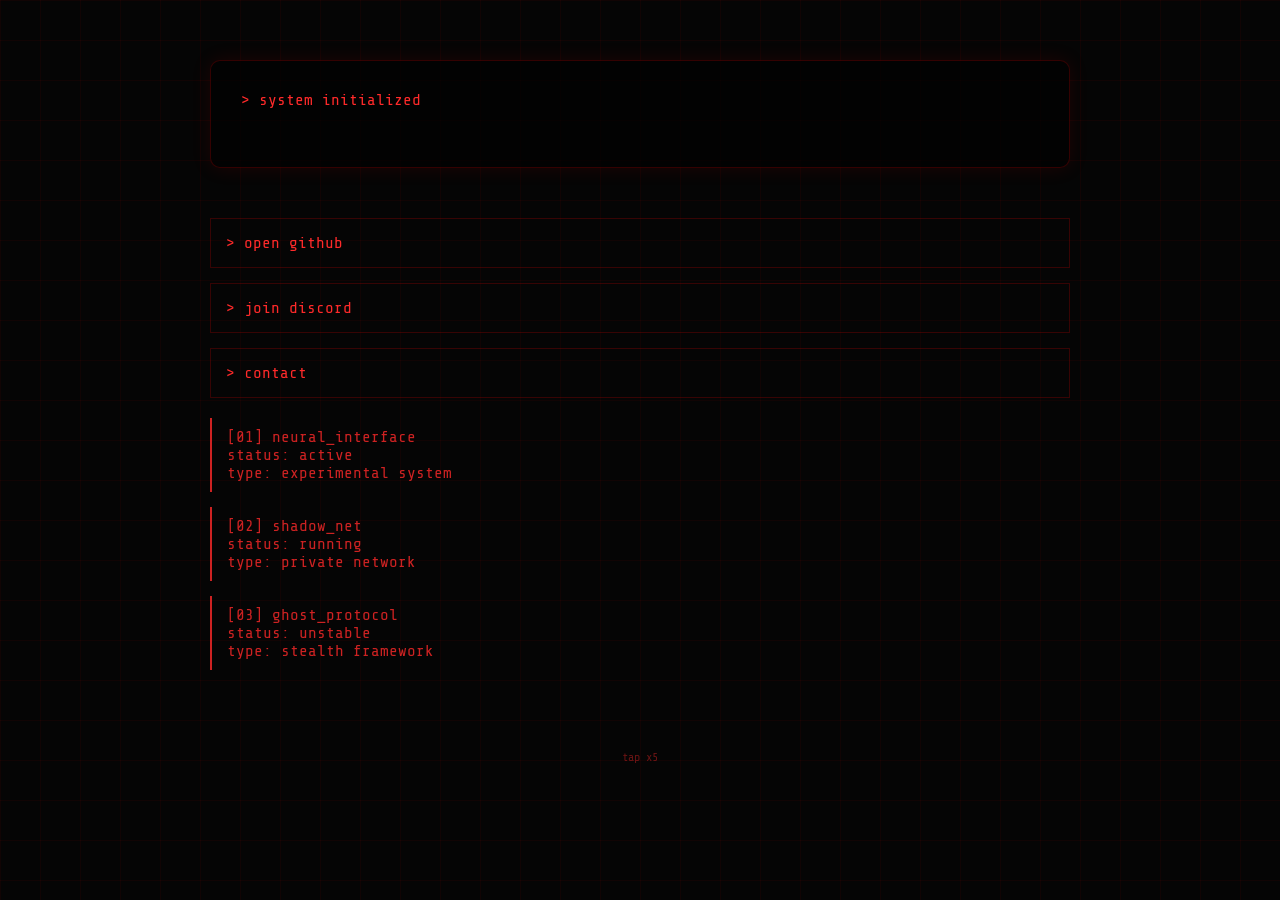
==== index.html @ b38ae144 "Update index.html" ====
<!DOCTYPE html>
<html lang="en">
<head>
  <meta charset="UTF-8">
  <meta name="viewport" content="width=device-width, initial-scale=1.0">
  <title>vampair</title>

  <style>
    @import url('https://fonts.googleapis.com/css2?family=Share+Tech+Mono&display=swap');

    * {
      margin: 0;
      padding: 0;
      box-sizing: border-box;
    }

    body {
      background: #050505;
      color: #ff2a2a;
      font-family: 'Share Tech Mono', monospace;
      overflow-x: hidden;
    }

    .grid {
      position: fixed;
      width: 100%;
      height: 100%;
      background-image: linear-gradient(rgba(255,0,0,0.05) 1px, transparent 1px),
                        linear-gradient(90deg, rgba(255,0,0,0.05) 1px, transparent 1px);
      background-size: 40px 40px;
      z-index: -1;
    }

    .container {
      max-width: 900px;
      margin: auto;
      padding: 60px 20px;
    }

    .terminal {
      border: 1px solid rgba(255,0,0,0.2);
      padding: 30px;
      border-radius: 10px;
      background: rgba(0,0,0,0.6);
      box-shadow: 0 0 20px rgba(255,0,0,0.1);
    }

    .line {
      margin-bottom: 10px;
      white-space: pre;
    }

    .cursor {
      display: inline-block;
      width: 10px;
      background: #ff2a2a;
      animation: blink 1s infinite;
    }

    @keyframes blink {
      50% { opacity: 0; }
    }

    .section {
      margin-top: 50px;
    }

    .cmd {
      display: block;
      padding: 15px;
      border: 1px solid rgba(255,0,0,0.2);
      margin-bottom: 15px;
      cursor: pointer;
      transition: 0.2s;
    }

    .cmd:hover {
      background: rgba(255,0,0,0.1);
      transform: translateX(5px);
    }

    .projects {
      margin-top: 20px;
    }

    .project {
      border-left: 2px solid #ff2a2a;
      padding: 10px 15px;
      margin-bottom: 15px;
      opacity: 0.8;
      transition: 0.2s;
    }

    .project:hover {
      opacity: 1;
      transform: translateX(5px);
    }

    footer {
      margin-top: 80px;
      text-align: center;
      opacity: 0.4;
      font-size: 12px;
      cursor: pointer;
    }
  </style>
</head>
<body>

<div class="grid"></div>

<div class="container">

  <div class="terminal" id="terminal">
    <div class="line" id="typing"></div>
    <span class="cursor"></span>
  </div>

  <div class="section">
    <div class="cmd">> open github</div>
    <div class="cmd">> join discord</div>
    <div class="cmd">> contact</div>
  </div>

  <div class="section projects">
    <div class="project">
      [01] neural_interface<br>
      status: active<br>
      type: experimental system
    </div>

    <div class="project">
      [02] shadow_net<br>
      status: running<br>
      type: private network
    </div>

    <div class="project">
      [03] ghost_protocol<br>
      status: unstable<br>
      type: stealth framework
    </div>
  </div>

  <footer id="adminTrigger">
    tap x5
  </footer>

</div>

<script>
  const text = [
    "> system initialized",
    "> identity: vampair",
    "> status: online",
    "> access: granted"
  ];

  let line = 0;
  let char = 0;
  const speed = 40;

  function type() {
    if (line < text.length) {
      if (char < text[line].length) {
        document.getElementById("typing").innerHTML += text[line].charAt(char);
        char++;
        setTimeout(type, speed);
      } else {
        document.getElementById("typing").innerHTML += "\n";
        line++;
        char = 0;
        setTimeout(type, 300);
      }
    }
  }

  type();

  // admin trigger
  let taps = 0;
  document.getElementById("adminTrigger").addEventListener("click", () => {
    taps++;
    if (taps === 5) {
      alert("Admin panel (existing system)");
      taps = 0;
    }
    setTimeout(() => taps = 0, 2000);
  });
</script>

</body>
</html>
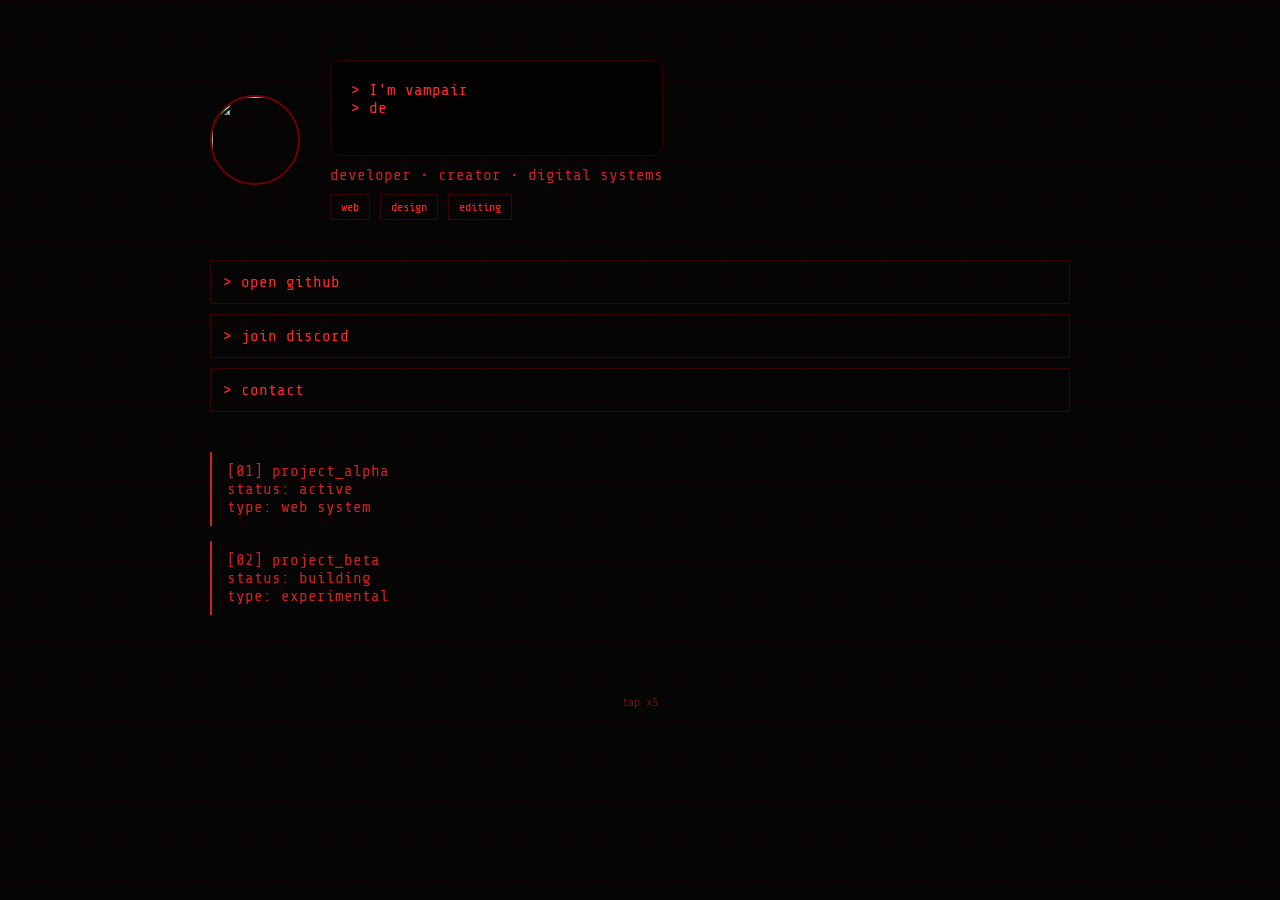
==== commit 6f2f8341: "Update index.html" ====
--- a/index.html
+++ b/index.html
@@ -8,23 +8,17 @@
   <style>
     @import url('https://fonts.googleapis.com/css2?family=Share+Tech+Mono&display=swap');
 
-    * {
-      margin: 0;
-      padding: 0;
-      box-sizing: border-box;
-    }
+    * { margin: 0; padding: 0; box-sizing: border-box; }
 
     body {
       background: #050505;
       color: #ff2a2a;
       font-family: 'Share Tech Mono', monospace;
-      overflow-x: hidden;
     }
 
     .grid {
       position: fixed;
-      width: 100%;
-      height: 100%;
+      width: 100%; height: 100%;
       background-image: linear-gradient(rgba(255,0,0,0.05) 1px, transparent 1px),
                         linear-gradient(90deg, rgba(255,0,0,0.05) 1px, transparent 1px);
       background-size: 40px 40px;
@@ -37,18 +31,30 @@
       padding: 60px 20px;
     }
 
+    .hero {
+      display: flex;
+      align-items: center;
+      gap: 30px;
+      margin-bottom: 40px;
+    }
+
+    .avatar {
+      width: 90px;
+      height: 90px;
+      border-radius: 50%;
+      border: 2px solid rgba(255,0,0,0.4);
+      object-fit: cover;
+    }
+
     .terminal {
       border: 1px solid rgba(255,0,0,0.2);
-      padding: 30px;
+      padding: 20px;
       border-radius: 10px;
       background: rgba(0,0,0,0.6);
-      box-shadow: 0 0 20px rgba(255,0,0,0.1);
-    }
-
-    .line {
-      margin-bottom: 10px;
-      white-space: pre;
-    }
+      flex: 1;
+    }
+
+    .line { white-space: pre; }
 
     .cursor {
       display: inline-block;
@@ -57,19 +63,33 @@
       animation: blink 1s infinite;
     }
 
-    @keyframes blink {
-      50% { opacity: 0; }
-    }
-
-    .section {
-      margin-top: 50px;
-    }
+    @keyframes blink { 50% { opacity: 0; } }
+
+    .bio {
+      margin-top: 10px;
+      opacity: 0.8;
+    }
+
+    .tags {
+      margin-top: 10px;
+      display: flex;
+      gap: 10px;
+      flex-wrap: wrap;
+    }
+
+    .tag {
+      border: 1px solid rgba(255,0,0,0.2);
+      padding: 5px 10px;
+      font-size: 12px;
+    }
+
+    .section { margin-top: 40px; }
 
     .cmd {
       display: block;
-      padding: 15px;
+      padding: 12px;
       border: 1px solid rgba(255,0,0,0.2);
-      margin-bottom: 15px;
+      margin-bottom: 10px;
       cursor: pointer;
       transition: 0.2s;
     }
@@ -77,10 +97,6 @@
     .cmd:hover {
       background: rgba(255,0,0,0.1);
       transform: translateX(5px);
-    }
-
-    .projects {
-      margin-top: 20px;
     }
 
     .project {
@@ -88,7 +104,6 @@
       padding: 10px 15px;
       margin-bottom: 15px;
       opacity: 0.8;
-      transition: 0.2s;
     }
 
     .project:hover {
@@ -111,61 +126,68 @@
 
 <div class="container">
 
-  <div class="terminal" id="terminal">
-    <div class="line" id="typing"></div>
-    <span class="cursor"></span>
+  <!-- HERO -->
+  <div class="hero">
+    <img src="https://via.placeholder.com/90" class="avatar">
+
+    <div>
+      <div class="terminal">
+        <div class="line" id="typing"></div>
+        <span class="cursor"></span>
+      </div>
+
+      <div class="bio">developer • creator • digital systems</div>
+
+      <div class="tags">
+        <div class="tag">web</div>
+        <div class="tag">design</div>
+        <div class="tag">editing</div>
+      </div>
+    </div>
   </div>
 
+  <!-- LINKS -->
   <div class="section">
     <div class="cmd">> open github</div>
     <div class="cmd">> join discord</div>
     <div class="cmd">> contact</div>
   </div>
 
-  <div class="section projects">
+  <!-- PROJECTS -->
+  <div class="section">
     <div class="project">
-      [01] neural_interface<br>
+      [01] project_alpha<br>
       status: active<br>
-      type: experimental system
+      type: web system
     </div>
 
     <div class="project">
-      [02] shadow_net<br>
-      status: running<br>
-      type: private network
-    </div>
-
-    <div class="project">
-      [03] ghost_protocol<br>
-      status: unstable<br>
-      type: stealth framework
+      [02] project_beta<br>
+      status: building<br>
+      type: experimental
     </div>
   </div>
 
-  <footer id="adminTrigger">
-    tap x5
-  </footer>
+  <footer id="adminTrigger">tap x5</footer>
 
 </div>
 
 <script>
   const text = [
-    "> system initialized",
-    "> identity: vampair",
-    "> status: online",
-    "> access: granted"
+    "> I\'m vampair",
+    "> developer",
+    "> building things in the dark"
   ];
 
   let line = 0;
   let char = 0;
-  const speed = 40;
 
   function type() {
     if (line < text.length) {
       if (char < text[line].length) {
         document.getElementById("typing").innerHTML += text[line].charAt(char);
         char++;
-        setTimeout(type, speed);
+        setTimeout(type, 40);
       } else {
         document.getElementById("typing").innerHTML += "\n";
         line++;
@@ -177,12 +199,11 @@
 
   type();
 
-  // admin trigger
   let taps = 0;
   document.getElementById("adminTrigger").addEventListener("click", () => {
     taps++;
     if (taps === 5) {
-      alert("Admin panel (existing system)");
+      alert("Admin panel");
       taps = 0;
     }
     setTimeout(() => taps = 0, 2000);
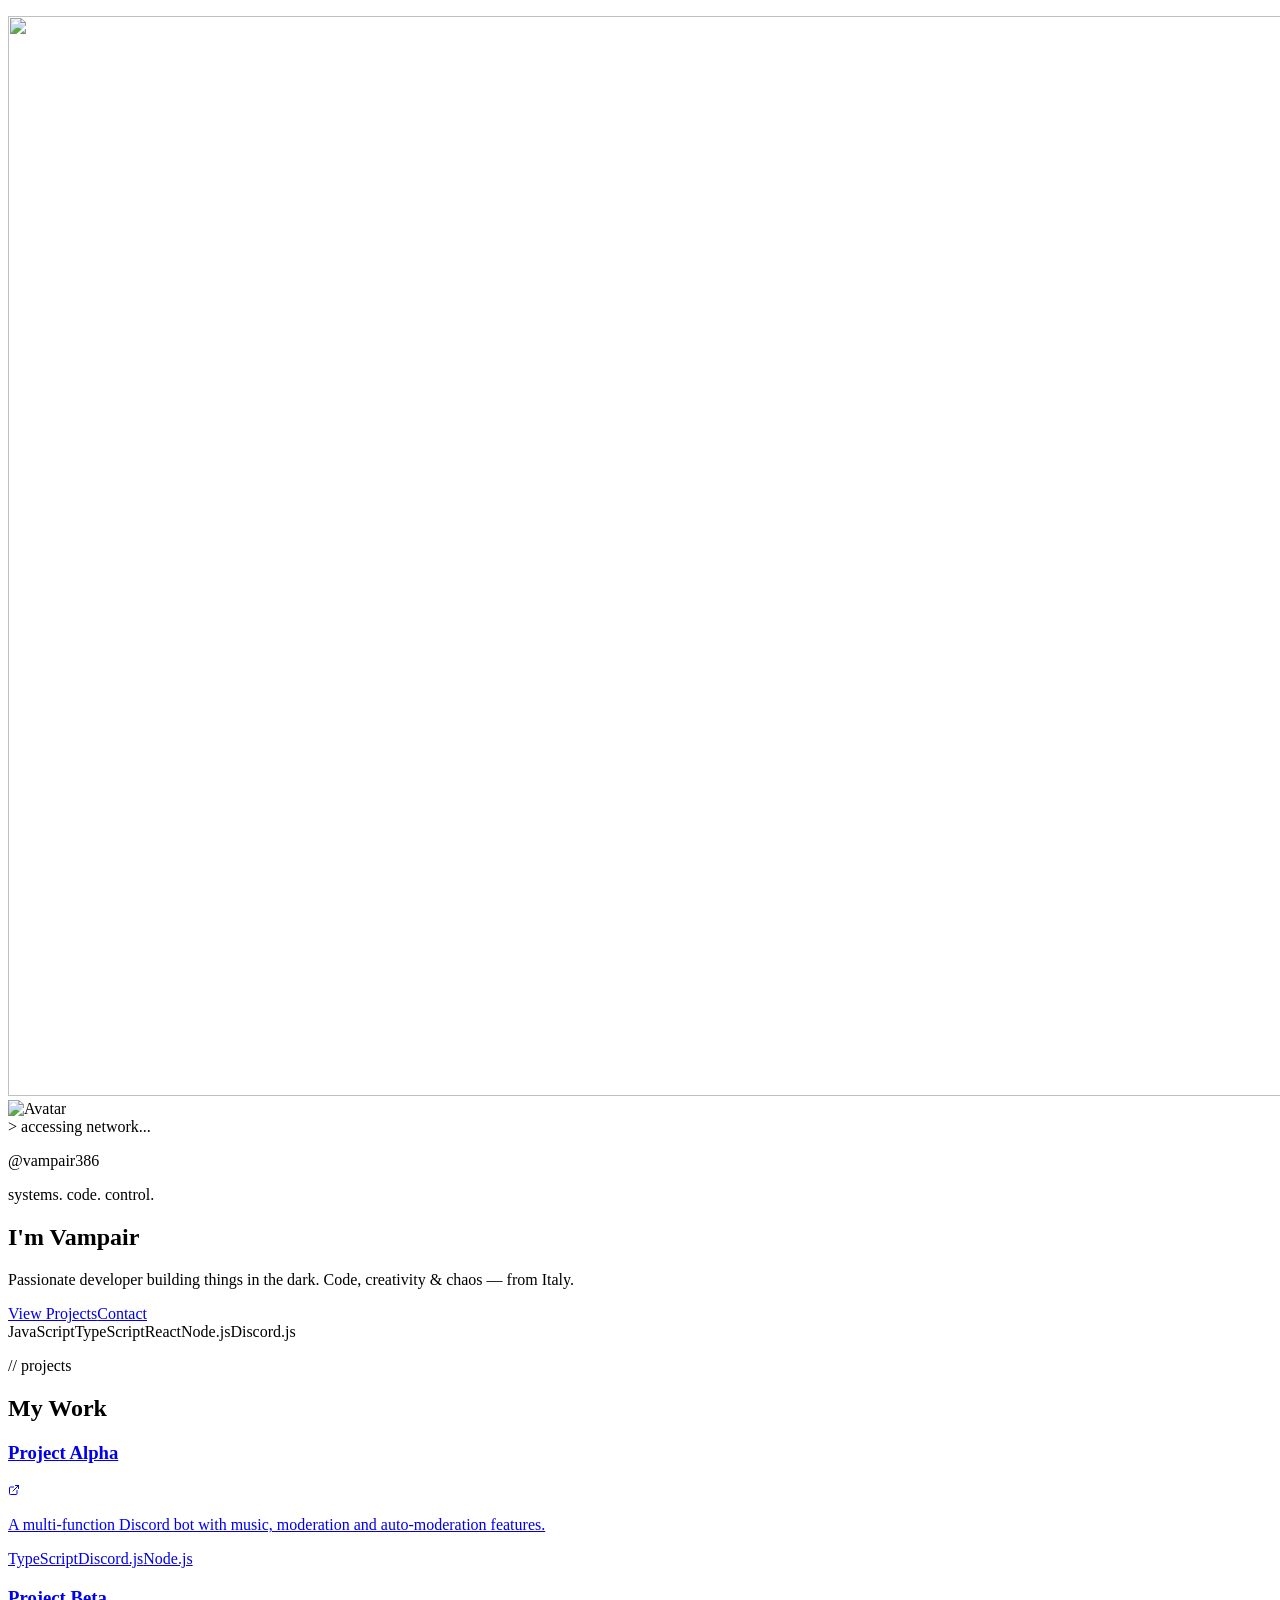
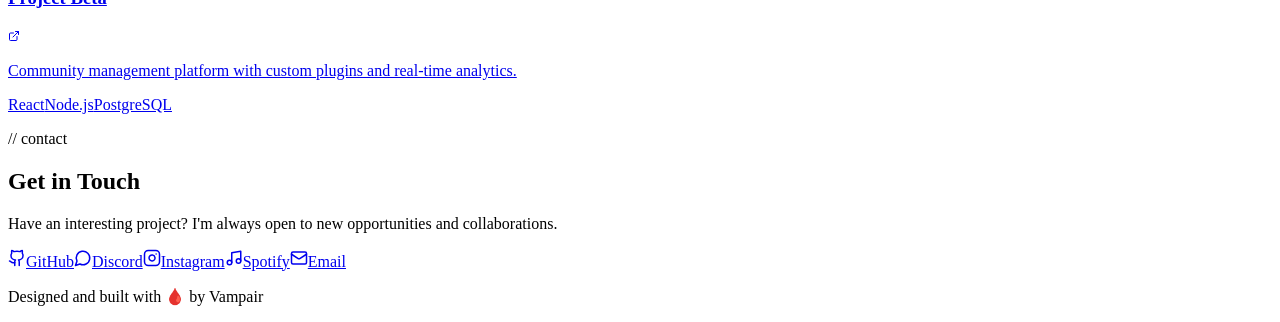
==== commit 9cdd6578: "Update print statement from 'Hello' to 'Goodbye'" ====
--- a/index.html
+++ b/index.html
@@ -1,214 +1,57 @@
 <!DOCTYPE html>
-<html lang="en">
-<head>
-  <meta charset="UTF-8">
-  <meta name="viewport" content="width=device-width, initial-scale=1.0">
-  <title>vampair</title>
+<html lang="en" style="--primary: 0 85% 45%; --accent: 0 85% 45%; --ring: 0 85% 45%; --blood: 0 85% 45%; --blood-dark: 0 90% 25%; --blood-glow: 0 100% 50%; --background: 0 0% 4%; --glow-intensity: 0.5;" class=" idc0_343 sksgwqfk"><link type="text/css" id="dark-mode" rel="stylesheet" href=""><style type="text/css" id="dark-mode-custom-style"></style><head>
+<meta http-equiv="content-type" content="text/html; charset=UTF-8">
+    <meta charset="UTF-8">
+    <meta name="viewport" content="width=device-width, initial-scale=1.0">
+    <!-- TODO: Set the document title to the name of your application -->
+    <title>vampair</title>
+    <meta name="description" content="digital phantom · dev · creator. building things in the dark.">
+    <meta name="author" content="vampair">
 
-  <style>
-    @import url('https://fonts.googleapis.com/css2?family=Share+Tech+Mono&display=swap');
+    
+    
+    <meta property="og:type" content="website">
+    <meta property="og:image" content="https://pub-bb2e103a32db4e198524a2e9ed8f35b4.r2.dev/533bca2f-fc12-4bdd-bc7f-9c73f2040ea3/id-preview-a91b4fd0--896fa6c7-9cba-4c24-b9f0-e9a317b03b16.lovable.app-1775397984324.png">
 
-    * { margin: 0; padding: 0; box-sizing: border-box; }
+    <meta name="twitter:card" content="summary_large_image">
+    <meta name="twitter:site" content="@Lovable">
+    <meta name="twitter:image" content="https://pub-bb2e103a32db4e198524a2e9ed8f35b4.r2.dev/533bca2f-fc12-4bdd-bc7f-9c73f2040ea3/id-preview-a91b4fd0--896fa6c7-9cba-4c24-b9f0-e9a317b03b16.lovable.app-1775397984324.png">
+    <meta property="og:title" content="vampair">
+  <meta name="twitter:title" content="vampair">
+  <meta property="og:description" content="digital phantom · dev · creator. building things in the dark.">
+  <meta name="twitter:description" content="digital phantom · dev · creator. building things in the dark.">
+  <script type="module" crossorigin="" src="vampair_files/index-DpMqWfE5.js"></script>
+  <link rel="stylesheet" crossorigin="" href="vampair_files/index-DEb_nfpZ.css">
 
-    body {
-      background: #050505;
-      color: #ff2a2a;
-      font-family: 'Share Tech Mono', monospace;
-    }
+<style>
+	@font-face {
+		font-family: 'CameraPlainVariable';
+		src: url('https://cdn.gpteng.co/mcp-widgets/v1/fonts/CameraPlainVariable.woff2') format('woff2');
+		font-weight: 100 900;
+		font-style: normal;
+		font-display: swap;
+	}
 
-    .grid {
-      position: fixed;
-      width: 100%; height: 100%;
-      background-image: linear-gradient(rgba(255,0,0,0.05) 1px, transparent 1px),
-                        linear-gradient(90deg, rgba(255,0,0,0.05) 1px, transparent 1px);
-      background-size: 40px 40px;
-      z-index: -1;
-    }
+	
+</style>
+<script defer="defer" src="vampair_files/~flock.js" data-proxy-url="/~api/analytics"></script><style type="text/css">:where(html[dir="ltr"]),:where([data-sonner-toaster][dir="ltr"]){--toast-icon-margin-start: -3px;--toast-icon-margin-end: 4px;--toast-svg-margin-start: -1px;--toast-svg-margin-end: 0px;--toast-button-margin-start: auto;--toast-button-margin-end: 0;--toast-close-button-start: 0;--toast-close-button-end: unset;--toast-close-button-transform: translate(-35%, -35%)}:where(html[dir="rtl"]),:where([data-sonner-toaster][dir="rtl"]){--toast-icon-margin-start: 4px;--toast-icon-margin-end: -3px;--toast-svg-margin-start: 0px;--toast-svg-margin-end: -1px;--toast-button-margin-start: 0;--toast-button-margin-end: auto;--toast-close-button-start: unset;--toast-close-button-end: 0;--toast-close-button-transform: translate(35%, -35%)}:where([data-sonner-toaster]){position:fixed;width:var(--width);font-family:ui-sans-serif,system-ui,-apple-system,BlinkMacSystemFont,Segoe UI,Roboto,Helvetica Neue,Arial,Noto Sans,sans-serif,Apple Color Emoji,Segoe UI Emoji,Segoe UI Symbol,Noto Color Emoji;--gray1: hsl(0, 0%, 99%);--gray2: hsl(0, 0%, 97.3%);--gray3: hsl(0, 0%, 95.1%);--gray4: hsl(0, 0%, 93%);--gray5: hsl(0, 0%, 90.9%);--gray6: hsl(0, 0%, 88.7%);--gray7: hsl(0, 0%, 85.8%);--gray8: hsl(0, 0%, 78%);--gray9: hsl(0, 0%, 56.1%);--gray10: hsl(0, 0%, 52.3%);--gray11: hsl(0, 0%, 43.5%);--gray12: hsl(0, 0%, 9%);--border-radius: 8px;box-sizing:border-box;padding:0;margin:0;list-style:none;outline:none;z-index:999999999;transition:transform .4s ease}:where([data-sonner-toaster][data-lifted="true"]){transform:translateY(-10px)}@media (hover: none) and (pointer: coarse){:where([data-sonner-toaster][data-lifted="true"]){transform:none}}:where([data-sonner-toaster][data-x-position="right"]){right:var(--offset-right)}:where([data-sonner-toaster][data-x-position="left"]){left:var(--offset-left)}:where([data-sonner-toaster][data-x-position="center"]){left:50%;transform:translate(-50%)}:where([data-sonner-toaster][data-y-position="top"]){top:var(--offset-top)}:where([data-sonner-toaster][data-y-position="bottom"]){bottom:var(--offset-bottom)}:where([data-sonner-toast]){--y: translateY(100%);--lift-amount: calc(var(--lift) * var(--gap));z-index:var(--z-index);position:absolute;opacity:0;transform:var(--y);filter:blur(0);touch-action:none;transition:transform .4s,opacity .4s,height .4s,box-shadow .2s;box-sizing:border-box;outline:none;overflow-wrap:anywhere}:where([data-sonner-toast][data-styled="true"]){padding:16px;background:var(--normal-bg);border:1px solid var(--normal-border);color:var(--normal-text);border-radius:var(--border-radius);box-shadow:0 4px 12px #0000001a;width:var(--width);font-size:13px;display:flex;align-items:center;gap:6px}:where([data-sonner-toast]:focus-visible){box-shadow:0 4px 12px #0000001a,0 0 0 2px #0003}:where([data-sonner-toast][data-y-position="top"]){top:0;--y: translateY(-100%);--lift: 1;--lift-amount: calc(1 * var(--gap))}:where([data-sonner-toast][data-y-position="bottom"]){bottom:0;--y: translateY(100%);--lift: -1;--lift-amount: calc(var(--lift) * var(--gap))}:where([data-sonner-toast]) :where([data-description]){font-weight:400;line-height:1.4;color:inherit}:where([data-sonner-toast]) :where([data-title]){font-weight:500;line-height:1.5;color:inherit}:where([data-sonner-toast]) :where([data-icon]){display:flex;height:16px;width:16px;position:relative;justify-content:flex-start;align-items:center;flex-shrink:0;margin-left:var(--toast-icon-margin-start);margin-right:var(--toast-icon-margin-end)}:where([data-sonner-toast][data-promise="true"]) :where([data-icon])>svg{opacity:0;transform:scale(.8);transform-origin:center;animation:sonner-fade-in .3s ease forwards}:where([data-sonner-toast]) :where([data-icon])>*{flex-shrink:0}:where([data-sonner-toast]) :where([data-icon]) svg{margin-left:var(--toast-svg-margin-start);margin-right:var(--toast-svg-margin-end)}:where([data-sonner-toast]) :where([data-content]){display:flex;flex-direction:column;gap:2px}[data-sonner-toast][data-styled=true] [data-button]{border-radius:4px;padding-left:8px;padding-right:8px;height:24px;font-size:12px;color:var(--normal-bg);background:var(--normal-text);margin-left:var(--toast-button-margin-start);margin-right:var(--toast-button-margin-end);border:none;cursor:pointer;outline:none;display:flex;align-items:center;flex-shrink:0;transition:opacity .4s,box-shadow .2s}:where([data-sonner-toast]) :where([data-button]):focus-visible{box-shadow:0 0 0 2px #0006}:where([data-sonner-toast]) :where([data-button]):first-of-type{margin-left:var(--toast-button-margin-start);margin-right:var(--toast-button-margin-end)}:where([data-sonner-toast]) :where([data-cancel]){color:var(--normal-text);background:rgba(0,0,0,.08)}:where([data-sonner-toast][data-theme="dark"]) :where([data-cancel]){background:rgba(255,255,255,.3)}:where([data-sonner-toast]) :where([data-close-button]){position:absolute;left:var(--toast-close-button-start);right:var(--toast-close-button-end);top:0;height:20px;width:20px;display:flex;justify-content:center;align-items:center;padding:0;color:var(--gray12);border:1px solid var(--gray4);transform:var(--toast-close-button-transform);border-radius:50%;cursor:pointer;z-index:1;transition:opacity .1s,background .2s,border-color .2s}[data-sonner-toast] [data-close-button]{background:var(--gray1)}:where([data-sonner-toast]) :where([data-close-button]):focus-visible{box-shadow:0 4px 12px #0000001a,0 0 0 2px #0003}:where([data-sonner-toast]) :where([data-disabled="true"]){cursor:not-allowed}:where([data-sonner-toast]):hover :where([data-close-button]):hover{background:var(--gray2);border-color:var(--gray5)}:where([data-sonner-toast][data-swiping="true"]):before{content:"";position:absolute;left:-50%;right:-50%;height:100%;z-index:-1}:where([data-sonner-toast][data-y-position="top"][data-swiping="true"]):before{bottom:50%;transform:scaleY(3) translateY(50%)}:where([data-sonner-toast][data-y-position="bottom"][data-swiping="true"]):before{top:50%;transform:scaleY(3) translateY(-50%)}:where([data-sonner-toast][data-swiping="false"][data-removed="true"]):before{content:"";position:absolute;inset:0;transform:scaleY(2)}:where([data-sonner-toast]):after{content:"";position:absolute;left:0;height:calc(var(--gap) + 1px);bottom:100%;width:100%}:where([data-sonner-toast][data-mounted="true"]){--y: translateY(0);opacity:1}:where([data-sonner-toast][data-expanded="false"][data-front="false"]){--scale: var(--toasts-before) * .05 + 1;--y: translateY(calc(var(--lift-amount) * var(--toasts-before))) scale(calc(-1 * var(--scale)));height:var(--front-toast-height)}:where([data-sonner-toast])>*{transition:opacity .4s}:where([data-sonner-toast][data-expanded="false"][data-front="false"][data-styled="true"])>*{opacity:0}:where([data-sonner-toast][data-visible="false"]){opacity:0;pointer-events:none}:where([data-sonner-toast][data-mounted="true"][data-expanded="true"]){--y: translateY(calc(var(--lift) * var(--offset)));height:var(--initial-height)}:where([data-sonner-toast][data-removed="true"][data-front="true"][data-swipe-out="false"]){--y: translateY(calc(var(--lift) * -100%));opacity:0}:where([data-sonner-toast][data-removed="true"][data-front="false"][data-swipe-out="false"][data-expanded="true"]){--y: translateY(calc(var(--lift) * var(--offset) + var(--lift) * -100%));opacity:0}:where([data-sonner-toast][data-removed="true"][data-front="false"][data-swipe-out="false"][data-expanded="false"]){--y: translateY(40%);opacity:0;transition:transform .5s,opacity .2s}:where([data-sonner-toast][data-removed="true"][data-front="false"]):before{height:calc(var(--initial-height) + 20%)}[data-sonner-toast][data-swiping=true]{transform:var(--y) translateY(var(--swipe-amount-y, 0px)) translate(var(--swipe-amount-x, 0px));transition:none}[data-sonner-toast][data-swiped=true]{user-select:none}[data-sonner-toast][data-swipe-out=true][data-y-position=bottom],[data-sonner-toast][data-swipe-out=true][data-y-position=top]{animation-duration:.2s;animation-timing-function:ease-out;animation-fill-mode:forwards}[data-sonner-toast][data-swipe-out=true][data-swipe-direction=left]{animation-name:swipe-out-left}[data-sonner-toast][data-swipe-out=true][data-swipe-direction=right]{animation-name:swipe-out-right}[data-sonner-toast][data-swipe-out=true][data-swipe-direction=up]{animation-name:swipe-out-up}[data-sonner-toast][data-swipe-out=true][data-swipe-direction=down]{animation-name:swipe-out-down}@keyframes swipe-out-left{0%{transform:var(--y) translate(var(--swipe-amount-x));opacity:1}to{transform:var(--y) translate(calc(var(--swipe-amount-x) - 100%));opacity:0}}@keyframes swipe-out-right{0%{transform:var(--y) translate(var(--swipe-amount-x));opacity:1}to{transform:var(--y) translate(calc(var(--swipe-amount-x) + 100%));opacity:0}}@keyframes swipe-out-up{0%{transform:var(--y) translateY(var(--swipe-amount-y));opacity:1}to{transform:var(--y) translateY(calc(var(--swipe-amount-y) - 100%));opacity:0}}@keyframes swipe-out-down{0%{transform:var(--y) translateY(var(--swipe-amount-y));opacity:1}to{transform:var(--y) translateY(calc(var(--swipe-amount-y) + 100%));opacity:0}}@media (max-width: 600px){[data-sonner-toaster]{position:fixed;right:var(--mobile-offset-right);left:var(--mobile-offset-left);width:100%}[data-sonner-toaster][dir=rtl]{left:calc(var(--mobile-offset-left) * -1)}[data-sonner-toaster] [data-sonner-toast]{left:0;right:0;width:calc(100% - var(--mobile-offset-left) * 2)}[data-sonner-toaster][data-x-position=left]{left:var(--mobile-offset-left)}[data-sonner-toaster][data-y-position=bottom]{bottom:var(--mobile-offset-bottom)}[data-sonner-toaster][data-y-position=top]{top:var(--mobile-offset-top)}[data-sonner-toaster][data-x-position=center]{left:var(--mobile-offset-left);right:var(--mobile-offset-right);transform:none}}[data-sonner-toaster][data-theme=light]{--normal-bg: #fff;--normal-border: var(--gray4);--normal-text: var(--gray12);--success-bg: hsl(143, 85%, 96%);--success-border: hsl(145, 92%, 91%);--success-text: hsl(140, 100%, 27%);--info-bg: hsl(208, 100%, 97%);--info-border: hsl(221, 91%, 91%);--info-text: hsl(210, 92%, 45%);--warning-bg: hsl(49, 100%, 97%);--warning-border: hsl(49, 91%, 91%);--warning-text: hsl(31, 92%, 45%);--error-bg: hsl(359, 100%, 97%);--error-border: hsl(359, 100%, 94%);--error-text: hsl(360, 100%, 45%)}[data-sonner-toaster][data-theme=light] [data-sonner-toast][data-invert=true]{--normal-bg: #000;--normal-border: hsl(0, 0%, 20%);--normal-text: var(--gray1)}[data-sonner-toaster][data-theme=dark] [data-sonner-toast][data-invert=true]{--normal-bg: #fff;--normal-border: var(--gray3);--normal-text: var(--gray12)}[data-sonner-toaster][data-theme=dark]{--normal-bg: #000;--normal-bg-hover: hsl(0, 0%, 12%);--normal-border: hsl(0, 0%, 20%);--normal-border-hover: hsl(0, 0%, 25%);--normal-text: var(--gray1);--success-bg: hsl(150, 100%, 6%);--success-border: hsl(147, 100%, 12%);--success-text: hsl(150, 86%, 65%);--info-bg: hsl(215, 100%, 6%);--info-border: hsl(223, 100%, 12%);--info-text: hsl(216, 87%, 65%);--warning-bg: hsl(64, 100%, 6%);--warning-border: hsl(60, 100%, 12%);--warning-text: hsl(46, 87%, 65%);--error-bg: hsl(358, 76%, 10%);--error-border: hsl(357, 89%, 16%);--error-text: hsl(358, 100%, 81%)}[data-sonner-toaster][data-theme=dark] [data-sonner-toast] [data-close-button]{background:var(--normal-bg);border-color:var(--normal-border);color:var(--normal-text)}[data-sonner-toaster][data-theme=dark] [data-sonner-toast] [data-close-button]:hover{background:var(--normal-bg-hover);border-color:var(--normal-border-hover)}[data-rich-colors=true][data-sonner-toast][data-type=success],[data-rich-colors=true][data-sonner-toast][data-type=success] [data-close-button]{background:var(--success-bg);border-color:var(--success-border);color:var(--success-text)}[data-rich-colors=true][data-sonner-toast][data-type=info],[data-rich-colors=true][data-sonner-toast][data-type=info] [data-close-button]{background:var(--info-bg);border-color:var(--info-border);color:var(--info-text)}[data-rich-colors=true][data-sonner-toast][data-type=warning],[data-rich-colors=true][data-sonner-toast][data-type=warning] [data-close-button]{background:var(--warning-bg);border-color:var(--warning-border);color:var(--warning-text)}[data-rich-colors=true][data-sonner-toast][data-type=error],[data-rich-colors=true][data-sonner-toast][data-type=error] [data-close-button]{background:var(--error-bg);border-color:var(--error-border);color:var(--error-text)}.sonner-loading-wrapper{--size: 16px;height:var(--size);width:var(--size);position:absolute;inset:0;z-index:10}.sonner-loading-wrapper[data-visible=false]{transform-origin:center;animation:sonner-fade-out .2s ease forwards}.sonner-spinner{position:relative;top:50%;left:50%;height:var(--size);width:var(--size)}.sonner-loading-bar{animation:sonner-spin 1.2s linear infinite;background:var(--gray11);border-radius:6px;height:8%;left:-10%;position:absolute;top:-3.9%;width:24%}.sonner-loading-bar:nth-child(1){animation-delay:-1.2s;transform:rotate(.0001deg) translate(146%)}.sonner-loading-bar:nth-child(2){animation-delay:-1.1s;transform:rotate(30deg) translate(146%)}.sonner-loading-bar:nth-child(3){animation-delay:-1s;transform:rotate(60deg) translate(146%)}.sonner-loading-bar:nth-child(4){animation-delay:-.9s;transform:rotate(90deg) translate(146%)}.sonner-loading-bar:nth-child(5){animation-delay:-.8s;transform:rotate(120deg) translate(146%)}.sonner-loading-bar:nth-child(6){animation-delay:-.7s;transform:rotate(150deg) translate(146%)}.sonner-loading-bar:nth-child(7){animation-delay:-.6s;transform:rotate(180deg) translate(146%)}.sonner-loading-bar:nth-child(8){animation-delay:-.5s;transform:rotate(210deg) translate(146%)}.sonner-loading-bar:nth-child(9){animation-delay:-.4s;transform:rotate(240deg) translate(146%)}.sonner-loading-bar:nth-child(10){animation-delay:-.3s;transform:rotate(270deg) translate(146%)}.sonner-loading-bar:nth-child(11){animation-delay:-.2s;transform:rotate(300deg) translate(146%)}.sonner-loading-bar:nth-child(12){animation-delay:-.1s;transform:rotate(330deg) translate(146%)}@keyframes sonner-fade-in{0%{opacity:0;transform:scale(.8)}to{opacity:1;transform:scale(1)}}@keyframes sonner-fade-out{0%{opacity:1;transform:scale(1)}to{opacity:0;transform:scale(.8)}}@keyframes sonner-spin{0%{opacity:1}to{opacity:.15}}@media (prefers-reduced-motion){[data-sonner-toast],[data-sonner-toast]>*,.sonner-loading-bar{transition:none!important;animation:none!important}}.sonner-loader{position:absolute;top:50%;left:50%;transform:translate(-50%,-50%);transform-origin:center;transition:opacity .2s,transform .2s}.sonner-loader[data-visible=false]{opacity:0;transform:scale(.8) translate(-50%,-50%)}
+</style></head>
 
-    .container {
-      max-width: 900px;
-      margin: auto;
-      padding: 60px 20px;
-    }
+  <body>
+    <div id="root"><div role="region" aria-label="Notifications (F8)" tabindex="-1" style="pointer-events: none;"><ol tabindex="-1" class="fixed top-0 z-[100] flex max-h-screen w-full flex-col-reverse p-4 sm:bottom-0 sm:right-0 sm:top-auto sm:flex-col md:max-w-[420px]"></ol></div><section aria-label="Notifications alt+T" tabindex="-1" aria-live="polite" aria-relevant="additions text" aria-atomic="false"></section><div class="relative transition-all duration-700 opacity-100"><img src="vampair_files/bg-DYfju3VE.jpg" alt="" class="fixed inset-0 w-full h-full object-cover -z-10" width="1920" height="1080"><div class="fixed inset-0 bg-background/85 -z-10"></div><div class="fixed inset-0 noise-bg -z-10"></div><section class="relative min-h-screen flex items-center justify-center px-4 overflow-hidden scan-overlay"><div class="absolute top-1/3 left-1/2 -translate-x-1/2 w-[500px] h-[500px] rounded-full bg-primary/4 blur-[160px] animate-glow-pulse"></div><div class="absolute bottom-0 right-0 w-[250px] h-[250px] rounded-full bg-primary/3 blur-[100px]"></div><div class="absolute inset-0 pointer-events-none scanlines opacity-[0.02]"></div><div class="absolute w-[1px] h-[1px] rounded-full bg-primary/30" style="left: 73.2294%; top: 50.8432%; animation: 9.64822s ease-out 1.29285s infinite ember-float;"></div><div class="absolute w-[1px] h-[1px] rounded-full bg-primary/30" style="left: 72.6608%; top: 28.8087%; animation: 6.07291s ease-out 0.788242s infinite ember-float;"></div><div class="absolute w-[1px] h-[1px] rounded-full bg-primary/30" style="left: 64.2414%; top: 20.2826%; animation: 9.86192s ease-out 2.34084s infinite ember-float;"></div><div class="absolute w-[1px] h-[1px] rounded-full bg-primary/30" style="left: 43.998%; top: 30.7516%; animation: 5.11444s ease-out 2.41329s infinite ember-float;"></div><div class="absolute w-[1px] h-[1px] rounded-full bg-primary/30" style="left: 61.6577%; top: 79.3167%; animation: 6.27193s ease-out 1.68324s infinite ember-float;"></div><div class="absolute w-[1px] h-[1px] rounded-full bg-primary/30" style="left: 73.5788%; top: 22.4187%; animation: 6.58508s ease-out 2.90612s infinite ember-float;"></div><div class="absolute w-[1px] h-[1px] rounded-full bg-primary/30" style="left: 49.2899%; top: 69.8931%; animation: 9.20955s ease-out 2.78009s infinite ember-float;"></div><div class="absolute w-[1px] h-[1px] rounded-full bg-primary/30" style="left: 18.3264%; top: 56.3225%; animation: 8.14502s ease-out 3.85779s infinite ember-float;"></div><div class="relative z-10 text-center max-w-xl mx-auto"><div class="flex justify-center mb-10 animate-slide-up"><div class="relative group"><div class="absolute -inset-1.5 rounded-full bg-gradient-to-b from-primary/30 to-transparent blur-md opacity-40 group-hover:opacity-80 transition-opacity duration-700"></div><img src="vampair_files/avatar-BQQJI1Xi.png" alt="Avatar" width="110" height="110" class="w-[110px] h-[110px] rounded-full border border-primary/20 object-cover relative z-10 transition-all duration-500 group-hover:border-primary/50"><div class="absolute bottom-1.5 right-1.5 w-3.5 h-3.5 rounded-full bg-primary border-2 border-background z-20 glow-sm" style="animation: 3s ease-in-out infinite glow-pulse;"></div></div></div><div class="mb-6 animate-slide-up" style="animation-delay: 100ms;"><span class="font-terminal text-primary/60 text-xs tracking-wider"><span class="text-primary/30">&gt; </span>accessing network...<span class="inline-block w-[6px] h-[14px] bg-primary/60 ml-0.5 align-middle" style="animation: 0.8s steps(1) infinite typing-cursor;"></span></span></div><p class="text-muted-foreground/60 text-xs font-terminal tracking-[0.2em] mb-5 animate-slide-up" style="animation-delay: 150ms;">@vampair386</p><div class="flex justify-center mb-8 animate-slide-up" style="animation-delay: 250ms;"><span class="px-4 py-1.5 text-[9px] uppercase tracking-[0.3em] font-terminal rounded border border-primary/20 text-primary/80 bg-primary/5">systems. code. control.</span></div><h1 class="text-4xl md:text-6xl font-bold font-display mb-5 animate-slide-up leading-tight tracking-tight" style="animation-delay: 350ms;">I'm <span class="text-primary text-glow glitch-text" data-text="Vampair">Vampair</span></h1><p class="text-muted-foreground/70 text-sm md:text-base leading-relaxed mb-10 max-w-md mx-auto animate-slide-up" style="animation-delay: 450ms;">Passionate developer building things in the dark. Code, creativity &amp; chaos — from Italy.</p><div class="flex justify-center gap-3 mb-14 animate-slide-up" style="animation-delay: 550ms;"><a href="#projects" class="group relative px-6 py-3 rounded-lg bg-primary/90 text-primary-foreground font-semibold text-sm transition-all duration-300 hover:bg-primary hover:glow-md">View Projects</a><a href="#contact" class="px-6 py-3 rounded-lg border border-border/50 text-foreground/60 font-semibold text-sm transition-all duration-300 hover:border-primary/40 hover:text-foreground">Contact</a></div><div class="flex flex-wrap justify-center gap-1.5 animate-slide-up" style="animation-delay: 650ms;"><span class="px-2.5 py-1 text-[10px] font-terminal rounded border border-border/30 text-muted-foreground/60
+                transition-all duration-300 hover:border-primary/30 hover:text-primary/80">JavaScript</span><span class="px-2.5 py-1 text-[10px] font-terminal rounded border border-border/30 text-muted-foreground/60
+                transition-all duration-300 hover:border-primary/30 hover:text-primary/80">TypeScript</span><span class="px-2.5 py-1 text-[10px] font-terminal rounded border border-border/30 text-muted-foreground/60
+                transition-all duration-300 hover:border-primary/30 hover:text-primary/80">React</span><span class="px-2.5 py-1 text-[10px] font-terminal rounded border border-border/30 text-muted-foreground/60
+                transition-all duration-300 hover:border-primary/30 hover:text-primary/80">Node.js</span><span class="px-2.5 py-1 text-[10px] font-terminal rounded border border-border/30 text-muted-foreground/60
+                transition-all duration-300 hover:border-primary/30 hover:text-primary/80">Discord.js</span></div></div><div class="absolute bottom-8 left-1/2 -translate-x-1/2 animate-bounce-slow"><div class="w-4 h-7 rounded-full border border-muted-foreground/15 flex justify-center pt-1.5"><div class="w-0.5 h-1.5 rounded-full bg-primary/40"></div></div></div></section><section id="projects" class="py-24 px-4 relative"><div class="absolute top-0 left-0 right-0 h-px bg-gradient-to-r from-transparent via-primary/15 to-transparent"></div><div class="max-w-2xl mx-auto"><div class="text-center mb-14"><p class="text-primary/60 text-[10px] uppercase tracking-[0.3em] font-terminal mb-2">// projects</p><h2 class="text-2xl md:text-4xl font-bold font-display tracking-tight">My Work</h2></div><div class="grid gap-4 md:grid-cols-2"><a href="#" rel="noopener noreferrer" class="group glass rounded-xl p-5 transition-all duration-400 hover:border-primary/25 hover:glow-sm animate-slide-up block" style="animation-delay: 0ms;"><div class="flex items-start justify-between mb-2"><h3 class="text-sm font-semibold font-display transition-colors duration-300 group-hover:text-primary">Project Alpha</h3><svg xmlns="http://www.w3.org/2000/svg" width="12" height="12" viewBox="0 0 24 24" fill="none" stroke="currentColor" stroke-width="2" stroke-linecap="round" stroke-linejoin="round" class="lucide lucide-external-link text-muted-foreground/20 group-hover:text-primary/60 transition-all duration-300"><path d="M15 3h6v6"></path><path d="M10 14 21 3"></path><path d="M18 13v6a2 2 0 0 1-2 2H5a2 2 0 0 1-2-2V8a2 2 0 0 1 2-2h6"></path></svg></div><p class="text-muted-foreground/60 text-xs leading-relaxed mb-4" style="background-color: transparent;">A multi-function Discord bot with music, moderation and auto-moderation features.</p><div class="flex flex-wrap gap-1.5"><span class="text-[9px] font-terminal px-2 py-0.5 rounded bg-muted/30 text-muted-foreground/50 border border-border/20">TypeScript</span><span class="text-[9px] font-terminal px-2 py-0.5 rounded bg-muted/30 text-muted-foreground/50 border border-border/20">Discord.js</span><span class="text-[9px] font-terminal px-2 py-0.5 rounded bg-muted/30 text-muted-foreground/50 border border-border/20">Node.js</span></div></a><a href="#" rel="noopener noreferrer" class="group glass rounded-xl p-5 transition-all duration-400 hover:border-primary/25 hover:glow-sm animate-slide-up block" style="animation-delay: 120ms;"><div class="flex items-start justify-between mb-2"><h3 class="text-sm font-semibold font-display transition-colors duration-300 group-hover:text-primary">Project Beta</h3><svg xmlns="http://www.w3.org/2000/svg" width="12" height="12" viewBox="0 0 24 24" fill="none" stroke="currentColor" stroke-width="2" stroke-linecap="round" stroke-linejoin="round" class="lucide lucide-external-link text-muted-foreground/20 group-hover:text-primary/60 transition-all duration-300"><path d="M15 3h6v6"></path><path d="M10 14 21 3"></path><path d="M18 13v6a2 2 0 0 1-2 2H5a2 2 0 0 1-2-2V8a2 2 0 0 1 2-2h6"></path></svg></div><p class="text-muted-foreground/60 text-xs leading-relaxed mb-4">Community management platform with custom plugins and real-time analytics.</p><div class="flex flex-wrap gap-1.5"><span class="text-[9px] font-terminal px-2 py-0.5 rounded bg-muted/30 text-muted-foreground/50 border border-border/20">React</span><span class="text-[9px] font-terminal px-2 py-0.5 rounded bg-muted/30 text-muted-foreground/50 border border-border/20">Node.js</span><span class="text-[9px] font-terminal px-2 py-0.5 rounded bg-muted/30 text-muted-foreground/50 border border-border/20">PostgreSQL</span></div></a></div></div></section><section id="contact" class="py-24 px-4 relative"><div class="absolute top-0 left-0 right-0 h-px bg-gradient-to-r from-transparent via-primary/15 to-transparent"></div><div class="max-w-xl mx-auto text-center relative z-10"><p class="text-primary/60 text-[10px] uppercase tracking-[0.3em] font-terminal mb-2">// contact</p><h2 class="text-2xl md:text-4xl font-bold font-display mb-4 tracking-tight">Get in Touch</h2><p class="text-muted-foreground/60 text-xs mb-10 max-w-sm mx-auto">Have an interesting project? I'm always open to new opportunities and collaborations.</p><div class="flex flex-wrap justify-center gap-2.5"><a href="https://github.com/" target="_blank" rel="noopener noreferrer" class="group flex items-center gap-2 px-4 py-2.5 rounded-lg border border-border/30 bg-muted/15 text-muted-foreground/70 text-xs
+              transition-all duration-300 hover:border-primary/30 hover:text-primary hover:bg-primary/5 hover:glow-sm"><svg xmlns="http://www.w3.org/2000/svg" width="18" height="18" viewBox="0 0 24 24" fill="none" stroke="currentColor" stroke-width="2" stroke-linecap="round" stroke-linejoin="round" class="lucide lucide-github"><path d="M15 22v-4a4.8 4.8 0 0 0-1-3.5c3 0 6-2 6-5.5.08-1.25-.27-2.48-1-3.5.28-1.15.28-2.35 0-3.5 0 0-1 0-3 1.5-2.64-.5-5.36-.5-8 0C6 2 5 2 5 2c-.3 1.15-.3 2.35 0 3.5A5.403 5.403 0 0 0 4 9c0 3.5 3 5.5 6 5.5-.39.49-.68 1.05-.85 1.65-.17.6-.22 1.23-.15 1.85v4"></path><path d="M9 18c-4.51 2-5-2-7-2"></path></svg><span class="font-medium">GitHub</span></a><a href="https://discord.com/" target="_blank" rel="noopener noreferrer" class="group flex items-center gap-2 px-4 py-2.5 rounded-lg border border-border/30 bg-muted/15 text-muted-foreground/70 text-xs
+              transition-all duration-300 hover:border-primary/30 hover:text-primary hover:bg-primary/5 hover:glow-sm"><svg xmlns="http://www.w3.org/2000/svg" width="18" height="18" viewBox="0 0 24 24" fill="none" stroke="currentColor" stroke-width="2" stroke-linecap="round" stroke-linejoin="round" class="lucide lucide-message-circle"><path d="M7.9 20A9 9 0 1 0 4 16.1L2 22Z"></path></svg><span class="font-medium">Discord</span></a><a href="https://instagram.com/" target="_blank" rel="noopener noreferrer" class="group flex items-center gap-2 px-4 py-2.5 rounded-lg border border-border/30 bg-muted/15 text-muted-foreground/70 text-xs
+              transition-all duration-300 hover:border-primary/30 hover:text-primary hover:bg-primary/5 hover:glow-sm"><svg xmlns="http://www.w3.org/2000/svg" width="18" height="18" viewBox="0 0 24 24" fill="none" stroke="currentColor" stroke-width="2" stroke-linecap="round" stroke-linejoin="round" class="lucide lucide-instagram"><rect width="20" height="20" x="2" y="2" rx="5" ry="5"></rect><path d="M16 11.37A4 4 0 1 1 12.63 8 4 4 0 0 1 16 11.37z"></path><line x1="17.5" x2="17.51" y1="6.5" y2="6.5"></line></svg><span class="font-medium">Instagram</span></a><a href="https://open.spotify.com/" target="_blank" rel="noopener noreferrer" class="group flex items-center gap-2 px-4 py-2.5 rounded-lg border border-border/30 bg-muted/15 text-muted-foreground/70 text-xs
+              transition-all duration-300 hover:border-primary/30 hover:text-primary hover:bg-primary/5 hover:glow-sm"><svg xmlns="http://www.w3.org/2000/svg" width="18" height="18" viewBox="0 0 24 24" fill="none" stroke="currentColor" stroke-width="2" stroke-linecap="round" stroke-linejoin="round" class="lucide lucide-music"><path d="M9 18V5l12-2v13"></path><circle cx="6" cy="18" r="3"></circle><circle cx="18" cy="16" r="3"></circle></svg><span class="font-medium">Spotify</span></a><a href="mailto:contact@example.com" target="_blank" rel="noopener noreferrer" class="group flex items-center gap-2 px-4 py-2.5 rounded-lg border border-border/30 bg-muted/15 text-muted-foreground/70 text-xs
+              transition-all duration-300 hover:border-primary/30 hover:text-primary hover:bg-primary/5 hover:glow-sm"><svg xmlns="http://www.w3.org/2000/svg" width="18" height="18" viewBox="0 0 24 24" fill="none" stroke="currentColor" stroke-width="2" stroke-linecap="round" stroke-linejoin="round" class="lucide lucide-mail"><rect width="20" height="16" x="2" y="4" rx="2"></rect><path d="m22 7-8.97 5.7a1.94 1.94 0 0 1-2.06 0L2 7"></path></svg><span class="font-medium">Email</span></a></div><div class="mt-20 flex items-center justify-center gap-3" data-admin-trigger="true"><div class="h-px w-10 bg-border/20"></div><p class="text-muted-foreground/20 text-[10px] font-terminal select-none">Designed and built with 🩸 by Vampair</p><div class="h-px w-10 bg-border/20"></div></div></div></section></div></div>
+  
 
-    .hero {
-      display: flex;
-      align-items: center;
-      gap: 30px;
-      margin-bottom: 40px;
-    }
-
-    .avatar {
-      width: 90px;
-      height: 90px;
-      border-radius: 50%;
-      border: 2px solid rgba(255,0,0,0.4);
-      object-fit: cover;
-    }
-
-    .terminal {
-      border: 1px solid rgba(255,0,0,0.2);
-      padding: 20px;
-      border-radius: 10px;
-      background: rgba(0,0,0,0.6);
-      flex: 1;
-    }
-
-    .line { white-space: pre; }
-
-    .cursor {
-      display: inline-block;
-      width: 10px;
-      background: #ff2a2a;
-      animation: blink 1s infinite;
-    }
-
-    @keyframes blink { 50% { opacity: 0; } }
-
-    .bio {
-      margin-top: 10px;
-      opacity: 0.8;
-    }
-
-    .tags {
-      margin-top: 10px;
-      display: flex;
-      gap: 10px;
-      flex-wrap: wrap;
-    }
-
-    .tag {
-      border: 1px solid rgba(255,0,0,0.2);
-      padding: 5px 10px;
-      font-size: 12px;
-    }
-
-    .section { margin-top: 40px; }
-
-    .cmd {
-      display: block;
-      padding: 12px;
-      border: 1px solid rgba(255,0,0,0.2);
-      margin-bottom: 10px;
-      cursor: pointer;
-      transition: 0.2s;
-    }
-
-    .cmd:hover {
-      background: rgba(255,0,0,0.1);
-      transform: translateX(5px);
-    }
-
-    .project {
-      border-left: 2px solid #ff2a2a;
-      padding: 10px 15px;
-      margin-bottom: 15px;
-      opacity: 0.8;
-    }
-
-    .project:hover {
-      opacity: 1;
-      transform: translateX(5px);
-    }
-
-    footer {
-      margin-top: 80px;
-      text-align: center;
-      opacity: 0.4;
-      font-size: 12px;
-      cursor: pointer;
-    }
-  </style>
-</head>
-<body>
-
-<div class="grid"></div>
-
-<div class="container">
-
-  <!-- HERO -->
-  <div class="hero">
-    <img src="https://via.placeholder.com/90" class="avatar">
-
-    <div>
-      <div class="terminal">
-        <div class="line" id="typing"></div>
-        <span class="cursor"></span>
-      </div>
-
-      <div class="bio">developer • creator • digital systems</div>
-
-      <div class="tags">
-        <div class="tag">web</div>
-        <div class="tag">design</div>
-        <div class="tag">editing</div>
-      </div>
-    </div>
-  </div>
-
-  <!-- LINKS -->
-  <div class="section">
-    <div class="cmd">> open github</div>
-    <div class="cmd">> join discord</div>
-    <div class="cmd">> contact</div>
-  </div>
-
-  <!-- PROJECTS -->
-  <div class="section">
-    <div class="project">
-      [01] project_alpha<br>
-      status: active<br>
-      type: web system
-    </div>
-
-    <div class="project">
-      [02] project_beta<br>
-      status: building<br>
-      type: experimental
-    </div>
-  </div>
-
-  <footer id="adminTrigger">tap x5</footer>
-
-</div>
-
-<script>
-  const text = [
-    "> I\'m vampair",
-    "> developer",
-    "> building things in the dark"
-  ];
-
-  let line = 0;
-  let char = 0;
-
-  function type() {
-    if (line < text.length) {
-      if (char < text[line].length) {
-        document.getElementById("typing").innerHTML += text[line].charAt(char);
-        char++;
-        setTimeout(type, 40);
-      } else {
-        document.getElementById("typing").innerHTML += "\n";
-        line++;
-        char = 0;
-        setTimeout(type, 300);
-      }
-    }
-  }
-
-  type();
-
-  let taps = 0;
-  document.getElementById("adminTrigger").addEventListener("click", () => {
-    taps++;
-    if (taps === 5) {
-      alert("Admin panel");
-      taps = 0;
-    }
-    setTimeout(() => taps = 0, 2000);
-  });
 </script>
 
-</body>
-</html>
+
+<div state="voice" class="placeholder-icon" id="tts-placeholder-icon" title="Click to show TTS button" style="background-image: url(&quot;moz-extension://19700de3-b153-43bc-85bb-f5a6eed2ca21/data/content_script/icons/voice.png&quot;); top: 840.75px; left: 575.367px;"><canvas width="36" height="36" class="loading-circle" id="text-to-speech-loader" style="display: none;"></canvas></div></body></html>
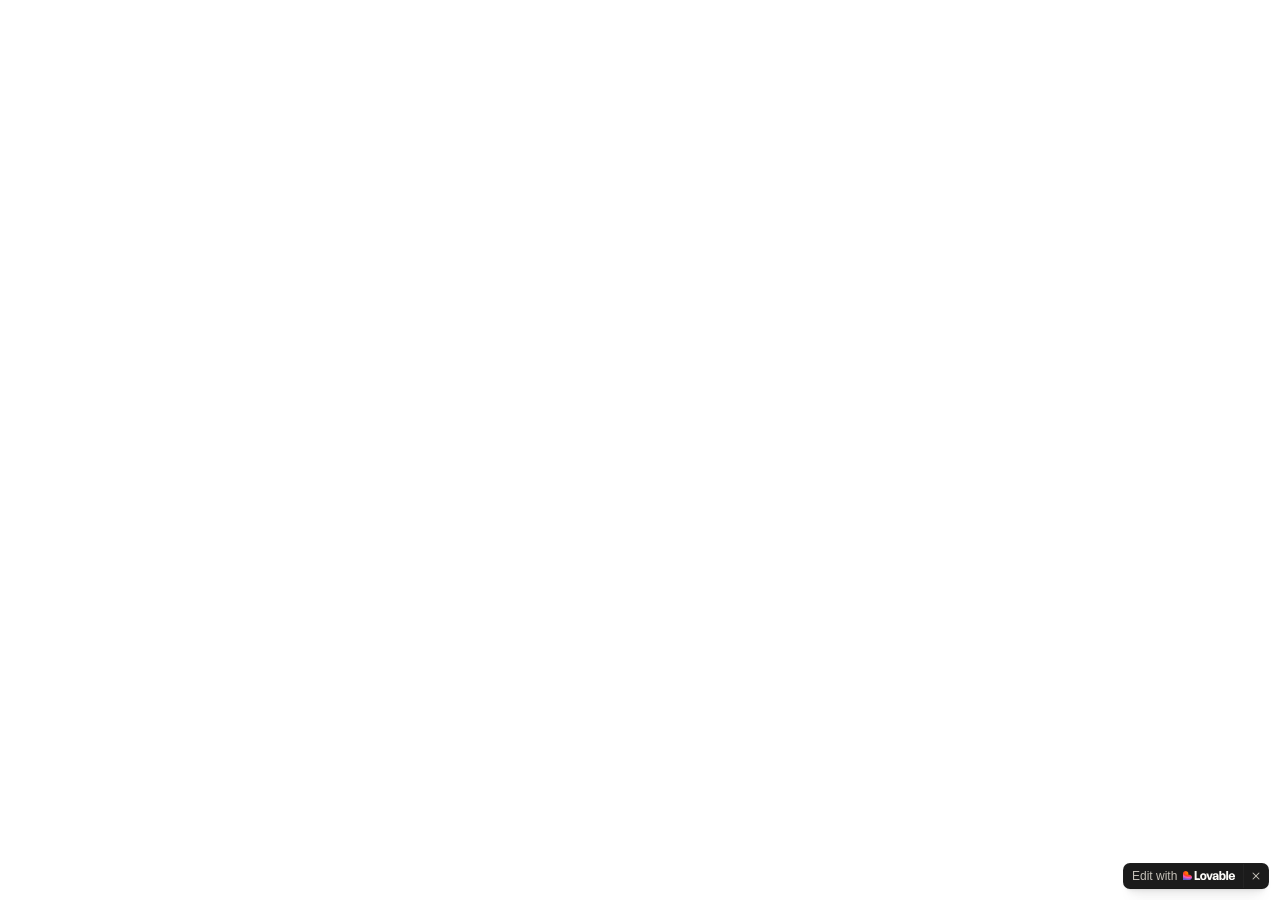
==== commit f4b96e1e: "Add files via upload" ====
--- a/index.html
+++ b/index.html
@@ -1,5 +1,5 @@
 <!DOCTYPE html>
-<html lang="en" style="--primary: 0 85% 45%; --accent: 0 85% 45%; --ring: 0 85% 45%; --blood: 0 85% 45%; --blood-dark: 0 90% 25%; --blood-glow: 0 100% 50%; --background: 0 0% 4%; --glow-intensity: 0.5;" class=" idc0_343 sksgwqfk"><link type="text/css" id="dark-mode" rel="stylesheet" href=""><style type="text/css" id="dark-mode-custom-style"></style><head>
+<html lang="en" style="--primary: 0 85% 45%; --accent: 0 85% 45%; --ring: 0 85% 45%; --blood: 0 85% 45%; --blood-dark: 0 90% 25%; --blood-glow: 0 100% 50%; --background: 0 0% 4%; --glow-intensity: 0.5;" class=" idc0_343 eqgnhlttbdb"><link type="text/css" id="dark-mode" rel="stylesheet" href=""><style type="text/css" id="dark-mode-custom-style"></style><head>
 <meta http-equiv="content-type" content="text/html; charset=UTF-8">
     <meta charset="UTF-8">
     <meta name="viewport" content="width=device-width, initial-scale=1.0">
@@ -20,8 +20,8 @@
   <meta name="twitter:title" content="vampair">
   <meta property="og:description" content="digital phantom · dev · creator. building things in the dark.">
   <meta name="twitter:description" content="digital phantom · dev · creator. building things in the dark.">
-  <script type="module" crossorigin="" src="vampair_files/index-DpMqWfE5.js"></script>
-  <link rel="stylesheet" crossorigin="" href="vampair_files/index-DEb_nfpZ.css">
+  <script type="module" crossorigin="" src="vampairll_files/index-NMcZ036z.js"></script>
+  <link rel="stylesheet" crossorigin="" href="vampairll_files/index-Cbe7AoPo.css">
 
 <style>
 	@font-face {
@@ -32,26 +32,227 @@
 		font-display: swap;
 	}
 
+	#lovable-badge {
+		--badge-bg: #1b1b1b;
+		--badge-text: #c5c1b9;
+		--badge-text-hover: #dcdad5;
+		--badge-radius: 6px;
+		--badge-padding: 8px;
+		--badge-gap: 6px;
+		--badge-shadow: 
+			0 0 0 1px rgba(0, 0, 0, 0.88),
+			0 1px 0 0 rgba(0, 0, 0, 0.04),
+			0 2px 2px -1px rgba(0, 0, 0, 0.08),
+			0 4px 4px -2px rgba(0, 0, 0, 0.08),
+			0 8px 8px -4px rgba(0, 0, 0, 0.08),
+			0 16px 16px -8px rgba(0, 0, 0, 0.08);
+		--badge-transition-duration: 0.2s;
+		--badge-transition-easing: cubic-bezier(0.16, 1, 0.32, 1);
+		--focus-color: #575ECF;
+		--focus-offset: 2px;
+		--focus-width: 2px;
+		
+		position: fixed;
+		bottom: 12px;
+		right: 12px;
+		height: 24px;
+		display: flex;
+		align-items: center;
+		z-index: 1000000;
+		background-color: var(--badge-bg);
+		color: var(--badge-text);
+		border-radius: var(--badge-radius);
+		box-shadow: var(--badge-shadow);
+		font-size: 12px;
+		font-family: CameraPlainVariable, "CameraPlainVariable Fallback", -apple-system, BlinkMacSystemFont, 'Segoe UI', Roboto, sans-serif;
+		font-weight: 400 !important;
+		text-transform: none !important;
+		font-feature-settings: normal !important;
+		transform: translateZ(0);
+		will-change: transform, opacity;
+	}
+
+	#lovable-badge-cta {
+		display: flex;
+		align-items: center;
+		gap: var(--badge-gap);
+		padding: 0 var(--badge-padding);
+		height: 100%;
+		color: inherit;
+		text-decoration: none;
+		white-space: nowrap;
+		border-radius: var(--badge-radius) 0 0 var(--badge-radius);
+		transition: 
+			background-color var(--badge-transition-duration) ease,
+			color var(--badge-transition-duration) ease,
+			transform 0.1s ease;
+	}
+
+	#lovable-badge-cta:hover {
+		background: rgba(255, 255, 255, 0.04);
+		color: var(--badge-text-hover);
+	}
+
+	#lovable-badge-cta:active {
+		transform: scale(0.98);
+	}
+
+	#lovable-badge-cta:focus {
+		outline: none;
+	}
+
+	#lovable-badge-cta:focus-visible {
+		outline: var(--focus-width) solid var(--focus-color);
+		outline-offset: var(--focus-offset);
+		z-index: 1;
+	}
+
+	#lovable-badge-text {
+		line-height: 1;
+	}
+
+	#lovable-badge-divider {
+		width: 1px;
+		height: 24px;
+		background-color: rgba(255, 255, 255, 0.04);
+		flex-shrink: 0;
+	}
+
+	#lovable-badge-close {
+		width: 24px;
+		height: 24px;
+		min-width: 24px;
+		min-height: 24px;
+		cursor: pointer;
+		background: none;
+		border: none;
+		padding: 0;
+		display: flex;
+		align-items: center;
+		justify-content: center;
+		border-radius: 0 var(--badge-radius) var(--badge-radius) 0;
+		flex-shrink: 0;
+		transition: 
+			background-color var(--badge-transition-duration) ease,
+			transform 0.1s ease;
+	}
+
+	#lovable-badge-close:hover {
+		background: rgba(255, 255, 255, 0.04);
+	}
+
+	#lovable-badge-close:active {
+		transform: scale(0.92);
+	}
+
+	#lovable-badge-close:focus {
+		outline: none;
+	}
+
+	#lovable-badge-close:focus-visible {
+		outline: var(--focus-width) solid var(--focus-color);
+		outline-offset: calc(var(--focus-offset) * -1);
+		z-index: 1;
+	}
+
+	#lovable-badge-close svg path {
+		fill: var(--badge-text);
+		transition: fill var(--badge-transition-duration) ease;
+	}
+
+	#lovable-badge-close:hover svg path {
+		fill: var(--badge-text-hover);
+	}
+
+	@media (prefers-reduced-motion: reduce) {
+		#lovable-badge-cta,
+		#lovable-badge-close,
+		#lovable-badge-close svg path {
+			transition: none;
+		}
+		
+		#lovable-badge-cta:active,
+		#lovable-badge-close:active {
+			transform: none;
+		}
+	}
+
+	@media (prefers-contrast: high) {
+		#lovable-badge {
+			--badge-bg: #000;
+			--badge-text: #fff;
+			--badge-text-hover: #fff;
+			border: 2px solid currentColor;
+		}
+		
+		#lovable-badge-cta:focus-visible,
+		#lovable-badge-close:focus-visible {
+			outline-width: 3px;
+		}
+	}
+</style>
+<script defer="defer" src="vampairll_files/~flock.js" data-proxy-url="/~api/analytics"></script><style type="text/css">:where(html[dir="ltr"]),:where([data-sonner-toaster][dir="ltr"]){--toast-icon-margin-start: -3px;--toast-icon-margin-end: 4px;--toast-svg-margin-start: -1px;--toast-svg-margin-end: 0px;--toast-button-margin-start: auto;--toast-button-margin-end: 0;--toast-close-button-start: 0;--toast-close-button-end: unset;--toast-close-button-transform: translate(-35%, -35%)}:where(html[dir="rtl"]),:where([data-sonner-toaster][dir="rtl"]){--toast-icon-margin-start: 4px;--toast-icon-margin-end: -3px;--toast-svg-margin-start: 0px;--toast-svg-margin-end: -1px;--toast-button-margin-start: 0;--toast-button-margin-end: auto;--toast-close-button-start: unset;--toast-close-button-end: 0;--toast-close-button-transform: translate(35%, -35%)}:where([data-sonner-toaster]){position:fixed;width:var(--width);font-family:ui-sans-serif,system-ui,-apple-system,BlinkMacSystemFont,Segoe UI,Roboto,Helvetica Neue,Arial,Noto Sans,sans-serif,Apple Color Emoji,Segoe UI Emoji,Segoe UI Symbol,Noto Color Emoji;--gray1: hsl(0, 0%, 99%);--gray2: hsl(0, 0%, 97.3%);--gray3: hsl(0, 0%, 95.1%);--gray4: hsl(0, 0%, 93%);--gray5: hsl(0, 0%, 90.9%);--gray6: hsl(0, 0%, 88.7%);--gray7: hsl(0, 0%, 85.8%);--gray8: hsl(0, 0%, 78%);--gray9: hsl(0, 0%, 56.1%);--gray10: hsl(0, 0%, 52.3%);--gray11: hsl(0, 0%, 43.5%);--gray12: hsl(0, 0%, 9%);--border-radius: 8px;box-sizing:border-box;padding:0;margin:0;list-style:none;outline:none;z-index:999999999;transition:transform .4s ease}:where([data-sonner-toaster][data-lifted="true"]){transform:translateY(-10px)}@media (hover: none) and (pointer: coarse){:where([data-sonner-toaster][data-lifted="true"]){transform:none}}:where([data-sonner-toaster][data-x-position="right"]){right:var(--offset-right)}:where([data-sonner-toaster][data-x-position="left"]){left:var(--offset-left)}:where([data-sonner-toaster][data-x-position="center"]){left:50%;transform:translate(-50%)}:where([data-sonner-toaster][data-y-position="top"]){top:var(--offset-top)}:where([data-sonner-toaster][data-y-position="bottom"]){bottom:var(--offset-bottom)}:where([data-sonner-toast]){--y: translateY(100%);--lift-amount: calc(var(--lift) * var(--gap));z-index:var(--z-index);position:absolute;opacity:0;transform:var(--y);filter:blur(0);touch-action:none;transition:transform .4s,opacity .4s,height .4s,box-shadow .2s;box-sizing:border-box;outline:none;overflow-wrap:anywhere}:where([data-sonner-toast][data-styled="true"]){padding:16px;background:var(--normal-bg);border:1px solid var(--normal-border);color:var(--normal-text);border-radius:var(--border-radius);box-shadow:0 4px 12px #0000001a;width:var(--width);font-size:13px;display:flex;align-items:center;gap:6px}:where([data-sonner-toast]:focus-visible){box-shadow:0 4px 12px #0000001a,0 0 0 2px #0003}:where([data-sonner-toast][data-y-position="top"]){top:0;--y: translateY(-100%);--lift: 1;--lift-amount: calc(1 * var(--gap))}:where([data-sonner-toast][data-y-position="bottom"]){bottom:0;--y: translateY(100%);--lift: -1;--lift-amount: calc(var(--lift) * var(--gap))}:where([data-sonner-toast]) :where([data-description]){font-weight:400;line-height:1.4;color:inherit}:where([data-sonner-toast]) :where([data-title]){font-weight:500;line-height:1.5;color:inherit}:where([data-sonner-toast]) :where([data-icon]){display:flex;height:16px;width:16px;position:relative;justify-content:flex-start;align-items:center;flex-shrink:0;margin-left:var(--toast-icon-margin-start);margin-right:var(--toast-icon-margin-end)}:where([data-sonner-toast][data-promise="true"]) :where([data-icon])>svg{opacity:0;transform:scale(.8);transform-origin:center;animation:sonner-fade-in .3s ease forwards}:where([data-sonner-toast]) :where([data-icon])>*{flex-shrink:0}:where([data-sonner-toast]) :where([data-icon]) svg{margin-left:var(--toast-svg-margin-start);margin-right:var(--toast-svg-margin-end)}:where([data-sonner-toast]) :where([data-content]){display:flex;flex-direction:column;gap:2px}[data-sonner-toast][data-styled=true] [data-button]{border-radius:4px;padding-left:8px;padding-right:8px;height:24px;font-size:12px;color:var(--normal-bg);background:var(--normal-text);margin-left:var(--toast-button-margin-start);margin-right:var(--toast-button-margin-end);border:none;cursor:pointer;outline:none;display:flex;align-items:center;flex-shrink:0;transition:opacity .4s,box-shadow .2s}:where([data-sonner-toast]) :where([data-button]):focus-visible{box-shadow:0 0 0 2px #0006}:where([data-sonner-toast]) :where([data-button]):first-of-type{margin-left:var(--toast-button-margin-start);margin-right:var(--toast-button-margin-end)}:where([data-sonner-toast]) :where([data-cancel]){color:var(--normal-text);background:rgba(0,0,0,.08)}:where([data-sonner-toast][data-theme="dark"]) :where([data-cancel]){background:rgba(255,255,255,.3)}:where([data-sonner-toast]) :where([data-close-button]){position:absolute;left:var(--toast-close-button-start);right:var(--toast-close-button-end);top:0;height:20px;width:20px;display:flex;justify-content:center;align-items:center;padding:0;color:var(--gray12);border:1px solid var(--gray4);transform:var(--toast-close-button-transform);border-radius:50%;cursor:pointer;z-index:1;transition:opacity .1s,background .2s,border-color .2s}[data-sonner-toast] [data-close-button]{background:var(--gray1)}:where([data-sonner-toast]) :where([data-close-button]):focus-visible{box-shadow:0 4px 12px #0000001a,0 0 0 2px #0003}:where([data-sonner-toast]) :where([data-disabled="true"]){cursor:not-allowed}:where([data-sonner-toast]):hover :where([data-close-button]):hover{background:var(--gray2);border-color:var(--gray5)}:where([data-sonner-toast][data-swiping="true"]):before{content:"";position:absolute;left:-50%;right:-50%;height:100%;z-index:-1}:where([data-sonner-toast][data-y-position="top"][data-swiping="true"]):before{bottom:50%;transform:scaleY(3) translateY(50%)}:where([data-sonner-toast][data-y-position="bottom"][data-swiping="true"]):before{top:50%;transform:scaleY(3) translateY(-50%)}:where([data-sonner-toast][data-swiping="false"][data-removed="true"]):before{content:"";position:absolute;inset:0;transform:scaleY(2)}:where([data-sonner-toast]):after{content:"";position:absolute;left:0;height:calc(var(--gap) + 1px);bottom:100%;width:100%}:where([data-sonner-toast][data-mounted="true"]){--y: translateY(0);opacity:1}:where([data-sonner-toast][data-expanded="false"][data-front="false"]){--scale: var(--toasts-before) * .05 + 1;--y: translateY(calc(var(--lift-amount) * var(--toasts-before))) scale(calc(-1 * var(--scale)));height:var(--front-toast-height)}:where([data-sonner-toast])>*{transition:opacity .4s}:where([data-sonner-toast][data-expanded="false"][data-front="false"][data-styled="true"])>*{opacity:0}:where([data-sonner-toast][data-visible="false"]){opacity:0;pointer-events:none}:where([data-sonner-toast][data-mounted="true"][data-expanded="true"]){--y: translateY(calc(var(--lift) * var(--offset)));height:var(--initial-height)}:where([data-sonner-toast][data-removed="true"][data-front="true"][data-swipe-out="false"]){--y: translateY(calc(var(--lift) * -100%));opacity:0}:where([data-sonner-toast][data-removed="true"][data-front="false"][data-swipe-out="false"][data-expanded="true"]){--y: translateY(calc(var(--lift) * var(--offset) + var(--lift) * -100%));opacity:0}:where([data-sonner-toast][data-removed="true"][data-front="false"][data-swipe-out="false"][data-expanded="false"]){--y: translateY(40%);opacity:0;transition:transform .5s,opacity .2s}:where([data-sonner-toast][data-removed="true"][data-front="false"]):before{height:calc(var(--initial-height) + 20%)}[data-sonner-toast][data-swiping=true]{transform:var(--y) translateY(var(--swipe-amount-y, 0px)) translate(var(--swipe-amount-x, 0px));transition:none}[data-sonner-toast][data-swiped=true]{user-select:none}[data-sonner-toast][data-swipe-out=true][data-y-position=bottom],[data-sonner-toast][data-swipe-out=true][data-y-position=top]{animation-duration:.2s;animation-timing-function:ease-out;animation-fill-mode:forwards}[data-sonner-toast][data-swipe-out=true][data-swipe-direction=left]{animation-name:swipe-out-left}[data-sonner-toast][data-swipe-out=true][data-swipe-direction=right]{animation-name:swipe-out-right}[data-sonner-toast][data-swipe-out=true][data-swipe-direction=up]{animation-name:swipe-out-up}[data-sonner-toast][data-swipe-out=true][data-swipe-direction=down]{animation-name:swipe-out-down}@keyframes swipe-out-left{0%{transform:var(--y) translate(var(--swipe-amount-x));opacity:1}to{transform:var(--y) translate(calc(var(--swipe-amount-x) - 100%));opacity:0}}@keyframes swipe-out-right{0%{transform:var(--y) translate(var(--swipe-amount-x));opacity:1}to{transform:var(--y) translate(calc(var(--swipe-amount-x) + 100%));opacity:0}}@keyframes swipe-out-up{0%{transform:var(--y) translateY(var(--swipe-amount-y));opacity:1}to{transform:var(--y) translateY(calc(var(--swipe-amount-y) - 100%));opacity:0}}@keyframes swipe-out-down{0%{transform:var(--y) translateY(var(--swipe-amount-y));opacity:1}to{transform:var(--y) translateY(calc(var(--swipe-amount-y) + 100%));opacity:0}}@media (max-width: 600px){[data-sonner-toaster]{position:fixed;right:var(--mobile-offset-right);left:var(--mobile-offset-left);width:100%}[data-sonner-toaster][dir=rtl]{left:calc(var(--mobile-offset-left) * -1)}[data-sonner-toaster] [data-sonner-toast]{left:0;right:0;width:calc(100% - var(--mobile-offset-left) * 2)}[data-sonner-toaster][data-x-position=left]{left:var(--mobile-offset-left)}[data-sonner-toaster][data-y-position=bottom]{bottom:var(--mobile-offset-bottom)}[data-sonner-toaster][data-y-position=top]{top:var(--mobile-offset-top)}[data-sonner-toaster][data-x-position=center]{left:var(--mobile-offset-left);right:var(--mobile-offset-right);transform:none}}[data-sonner-toaster][data-theme=light]{--normal-bg: #fff;--normal-border: var(--gray4);--normal-text: var(--gray12);--success-bg: hsl(143, 85%, 96%);--success-border: hsl(145, 92%, 91%);--success-text: hsl(140, 100%, 27%);--info-bg: hsl(208, 100%, 97%);--info-border: hsl(221, 91%, 91%);--info-text: hsl(210, 92%, 45%);--warning-bg: hsl(49, 100%, 97%);--warning-border: hsl(49, 91%, 91%);--warning-text: hsl(31, 92%, 45%);--error-bg: hsl(359, 100%, 97%);--error-border: hsl(359, 100%, 94%);--error-text: hsl(360, 100%, 45%)}[data-sonner-toaster][data-theme=light] [data-sonner-toast][data-invert=true]{--normal-bg: #000;--normal-border: hsl(0, 0%, 20%);--normal-text: var(--gray1)}[data-sonner-toaster][data-theme=dark] [data-sonner-toast][data-invert=true]{--normal-bg: #fff;--normal-border: var(--gray3);--normal-text: var(--gray12)}[data-sonner-toaster][data-theme=dark]{--normal-bg: #000;--normal-bg-hover: hsl(0, 0%, 12%);--normal-border: hsl(0, 0%, 20%);--normal-border-hover: hsl(0, 0%, 25%);--normal-text: var(--gray1);--success-bg: hsl(150, 100%, 6%);--success-border: hsl(147, 100%, 12%);--success-text: hsl(150, 86%, 65%);--info-bg: hsl(215, 100%, 6%);--info-border: hsl(223, 100%, 12%);--info-text: hsl(216, 87%, 65%);--warning-bg: hsl(64, 100%, 6%);--warning-border: hsl(60, 100%, 12%);--warning-text: hsl(46, 87%, 65%);--error-bg: hsl(358, 76%, 10%);--error-border: hsl(357, 89%, 16%);--error-text: hsl(358, 100%, 81%)}[data-sonner-toaster][data-theme=dark] [data-sonner-toast] [data-close-button]{background:var(--normal-bg);border-color:var(--normal-border);color:var(--normal-text)}[data-sonner-toaster][data-theme=dark] [data-sonner-toast] [data-close-button]:hover{background:var(--normal-bg-hover);border-color:var(--normal-border-hover)}[data-rich-colors=true][data-sonner-toast][data-type=success],[data-rich-colors=true][data-sonner-toast][data-type=success] [data-close-button]{background:var(--success-bg);border-color:var(--success-border);color:var(--success-text)}[data-rich-colors=true][data-sonner-toast][data-type=info],[data-rich-colors=true][data-sonner-toast][data-type=info] [data-close-button]{background:var(--info-bg);border-color:var(--info-border);color:var(--info-text)}[data-rich-colors=true][data-sonner-toast][data-type=warning],[data-rich-colors=true][data-sonner-toast][data-type=warning] [data-close-button]{background:var(--warning-bg);border-color:var(--warning-border);color:var(--warning-text)}[data-rich-colors=true][data-sonner-toast][data-type=error],[data-rich-colors=true][data-sonner-toast][data-type=error] [data-close-button]{background:var(--error-bg);border-color:var(--error-border);color:var(--error-text)}.sonner-loading-wrapper{--size: 16px;height:var(--size);width:var(--size);position:absolute;inset:0;z-index:10}.sonner-loading-wrapper[data-visible=false]{transform-origin:center;animation:sonner-fade-out .2s ease forwards}.sonner-spinner{position:relative;top:50%;left:50%;height:var(--size);width:var(--size)}.sonner-loading-bar{animation:sonner-spin 1.2s linear infinite;background:var(--gray11);border-radius:6px;height:8%;left:-10%;position:absolute;top:-3.9%;width:24%}.sonner-loading-bar:nth-child(1){animation-delay:-1.2s;transform:rotate(.0001deg) translate(146%)}.sonner-loading-bar:nth-child(2){animation-delay:-1.1s;transform:rotate(30deg) translate(146%)}.sonner-loading-bar:nth-child(3){animation-delay:-1s;transform:rotate(60deg) translate(146%)}.sonner-loading-bar:nth-child(4){animation-delay:-.9s;transform:rotate(90deg) translate(146%)}.sonner-loading-bar:nth-child(5){animation-delay:-.8s;transform:rotate(120deg) translate(146%)}.sonner-loading-bar:nth-child(6){animation-delay:-.7s;transform:rotate(150deg) translate(146%)}.sonner-loading-bar:nth-child(7){animation-delay:-.6s;transform:rotate(180deg) translate(146%)}.sonner-loading-bar:nth-child(8){animation-delay:-.5s;transform:rotate(210deg) translate(146%)}.sonner-loading-bar:nth-child(9){animation-delay:-.4s;transform:rotate(240deg) translate(146%)}.sonner-loading-bar:nth-child(10){animation-delay:-.3s;transform:rotate(270deg) translate(146%)}.sonner-loading-bar:nth-child(11){animation-delay:-.2s;transform:rotate(300deg) translate(146%)}.sonner-loading-bar:nth-child(12){animation-delay:-.1s;transform:rotate(330deg) translate(146%)}@keyframes sonner-fade-in{0%{opacity:0;transform:scale(.8)}to{opacity:1;transform:scale(1)}}@keyframes sonner-fade-out{0%{opacity:1;transform:scale(1)}to{opacity:0;transform:scale(.8)}}@keyframes sonner-spin{0%{opacity:1}to{opacity:.15}}@media (prefers-reduced-motion){[data-sonner-toast],[data-sonner-toast]>*,.sonner-loading-bar{transition:none!important;animation:none!important}}.sonner-loader{position:absolute;top:50%;left:50%;transform:translate(-50%,-50%);transform-origin:center;transition:opacity .2s,transform .2s}.sonner-loader[data-visible=false]{opacity:0;transform:scale(.8) translate(-50%,-50%)}
+</style></head>
+
+  <body>
+    <div id="root"></div>
+  
+<aside id="lovable-badge" role="complementary" dir="ltr" lang="en" aria-label="Edit with Lovable">
+	<a id="lovable-badge-cta" target="_blank" href="https://lovable.dev/projects/896fa6c7-9cba-4c24-b9f0-e9a317b03b16?utm_source=lovable-badge" rel="noopener" aria-label="Edit with Lovable">
+		<span id="lovable-badge-text">Edit with</span>
+		<svg xmlns="http://www.w3.org/2000/svg" width="52" height="16" fill="none" viewBox="0 0 52 16">
+  <path fill="#FCFBF8" fill-rule="evenodd" d="M20.318 5.25c.643 0 1.206.14 1.69.418a2.81 2.81 0 0 1 1.118 1.191c.266.513.4 1.115.4 1.807s-.134 1.296-.4 1.812a2.81 2.81 0 0 1-1.118 1.193c-.484.278-1.047.418-1.69.418s-1.208-.14-1.695-.418a2.85 2.85 0 0 1-1.125-1.193c-.262-.516-.393-1.12-.393-1.812s.131-1.294.393-1.807a2.848 2.848 0 0 1 1.125-1.191c.487-.279 1.052-.418 1.695-.418Zm0 1.425c-.27 0-.504.076-.7.228-.193.147-.34.37-.443.67-.102.295-.153.66-.153 1.093 0 .435.05.801.153 1.1.102.3.25.524.443.676.196.147.43.22.7.22.27 0 .502-.073.694-.22.193-.152.341-.375.443-.67.103-.299.153-.667.153-1.106 0-.65-.112-1.145-.337-1.481a1.08 1.08 0 0 0-.953-.51ZM32.7 5.25c.61 0 1.127.1 1.549.3.422.197.74.48.953.849.217.368.325.809.325 1.32v2.704c0 .29.02.562.062.812.044.245.108.4.19.466V12h-1.935a5.895 5.895 0 0 1-.105-.684 7.745 7.745 0 0 1-.02-.228 2.293 2.293 0 0 1-.151.203c-.205.242-.47.437-.793.584-.32.143-.685.215-1.094.215-.406 0-.77-.08-1.094-.24a1.845 1.845 0 0 1-.756-.682 1.984 1.984 0 0 1-.27-1.045c0-.606.178-1.069.535-1.388.356-.324.87-.534 1.542-.633l1.125-.16c.225-.032.403-.074.534-.123a.622.622 0 0 0 .288-.196.549.549 0 0 0 .093-.327.65.65 0 0 0-.11-.367.702.702 0 0 0-.32-.27c-.14-.07-.31-.105-.51-.105-.32 0-.576.083-.768.251-.193.164-.298.39-.314.676h-1.923c.016-.434.147-.82.393-1.155.25-.34.596-.604 1.039-.792.442-.189.954-.283 1.535-.283Zm.99 3.498a.98.98 0 0 1-.215.14 2.49 2.49 0 0 1-.584.178l-.473.092c-.315.061-.553.156-.713.283-.155.127-.233.305-.233.534 0 .23.084.412.252.547.168.135.383.203.645.203s.494-.058.694-.173c.201-.118.355-.282.461-.49.11-.21.166-.448.166-.714v-.6Zm4.526-2.375c.065-.125.138-.243.221-.349.197-.25.437-.44.719-.571.282-.135.6-.203.952-.203.528 0 .988.138 1.377.412.389.275.688.67.896 1.186.21.512.314 1.12.314 1.824 0 .7-.107 1.309-.32 1.825-.213.512-.518.906-.915 1.18-.393.275-.854.412-1.383.412-.352 0-.667-.062-.946-.184a1.832 1.832 0 0 1-.7-.554 2.2 2.2 0 0 1-.234-.383V12h-1.843V3h1.862v3.373Zm1.284.296c-.274 0-.51.085-.707.253-.192.163-.338.397-.436.7a3.376 3.376 0 0 0-.148 1.05c0 .406.05.759.148 1.058.098.299.243.53.436.694.197.164.433.246.707.246.279 0 .512-.082.7-.246.193-.164.336-.395.43-.694.099-.3.148-.652.148-1.058 0-.405-.05-.757-.147-1.056-.095-.299-.238-.53-.43-.694a1.015 1.015 0 0 0-.7-.253Zm9.416-1.419c.602 0 1.136.131 1.604.393.466.262.829.643 1.086 1.143.263.5.394 1.097.394 1.794 0 .25-.002.449-.006.596H47.51c.018.288.071.538.164.75a1.3 1.3 0 0 0 .491.596c.214.13.465.196.757.196.319 0 .583-.082.792-.246.209-.167.34-.403.393-.706h1.862a2.48 2.48 0 0 1-.485 1.235 2.54 2.54 0 0 1-1.051.805c-.439.188-.949.283-1.53.283-.655 0-1.225-.125-1.708-.375a2.672 2.672 0 0 1-1.13-1.143c-.267-.508-.4-1.137-.4-1.887 0-.712.14-1.327.418-1.843a2.86 2.86 0 0 1 1.155-1.186c.491-.27 1.051-.405 1.678-.405Zm-.044 1.345c-.274 0-.516.068-.725.203a1.29 1.29 0 0 0-.479.59 2.045 2.045 0 0 0-.132.498h2.562a1.873 1.873 0 0 0-.138-.602 1.061 1.061 0 0 0-.418-.516 1.243 1.243 0 0 0-.67-.173Z" clip-rule="evenodd"></path>
+  <path fill="#FCFBF8" d="m26.605 9.995 1.342-4.566h1.924L27.628 12h-2.07l-2.33-6.57h1.98l1.397 4.565Zm-13.013.143h2.256c1.632 0 1.421 1.837 1.418 1.861h-5.603V3h1.93v7.138Zm31.516 1.861h-1.862V3h1.862v8.999Z"></path>
+  <path fill="url(#a)" fill-rule="evenodd" d="M2.7 3c1.492 0 2.7 1.192 2.7 2.663v1.012h.9c1.49 0 2.7 1.192 2.7 2.662S7.791 12 6.3 12H0V5.663C0 4.193 1.209 3 2.7 3Z" clip-rule="evenodd"></path>
+  <defs>
+    <radialGradient id="a" cx="0" cy="0" r="1" gradientTransform="matrix(-1.54236 7.07838 -10.231 -2.15602 4.627 5.022)" gradientUnits="userSpaceOnUse">
+      <stop offset=".106" stop-color="#FE7B02"></stop>
+      <stop offset=".394" stop-color="#FE3F21"></stop>
+      <stop offset=".608" stop-color="#F858BC"></stop>
+      <stop offset=".929" stop-color="#575ECF"></stop>
+    </radialGradient>
+  </defs>
+</svg>
+
+
+	</a>
 	
-</style>
-<script defer="defer" src="vampair_files/~flock.js" data-proxy-url="/~api/analytics"></script><style type="text/css">:where(html[dir="ltr"]),:where([data-sonner-toaster][dir="ltr"]){--toast-icon-margin-start: -3px;--toast-icon-margin-end: 4px;--toast-svg-margin-start: -1px;--toast-svg-margin-end: 0px;--toast-button-margin-start: auto;--toast-button-margin-end: 0;--toast-close-button-start: 0;--toast-close-button-end: unset;--toast-close-button-transform: translate(-35%, -35%)}:where(html[dir="rtl"]),:where([data-sonner-toaster][dir="rtl"]){--toast-icon-margin-start: 4px;--toast-icon-margin-end: -3px;--toast-svg-margin-start: 0px;--toast-svg-margin-end: -1px;--toast-button-margin-start: 0;--toast-button-margin-end: auto;--toast-close-button-start: unset;--toast-close-button-end: 0;--toast-close-button-transform: translate(35%, -35%)}:where([data-sonner-toaster]){position:fixed;width:var(--width);font-family:ui-sans-serif,system-ui,-apple-system,BlinkMacSystemFont,Segoe UI,Roboto,Helvetica Neue,Arial,Noto Sans,sans-serif,Apple Color Emoji,Segoe UI Emoji,Segoe UI Symbol,Noto Color Emoji;--gray1: hsl(0, 0%, 99%);--gray2: hsl(0, 0%, 97.3%);--gray3: hsl(0, 0%, 95.1%);--gray4: hsl(0, 0%, 93%);--gray5: hsl(0, 0%, 90.9%);--gray6: hsl(0, 0%, 88.7%);--gray7: hsl(0, 0%, 85.8%);--gray8: hsl(0, 0%, 78%);--gray9: hsl(0, 0%, 56.1%);--gray10: hsl(0, 0%, 52.3%);--gray11: hsl(0, 0%, 43.5%);--gray12: hsl(0, 0%, 9%);--border-radius: 8px;box-sizing:border-box;padding:0;margin:0;list-style:none;outline:none;z-index:999999999;transition:transform .4s ease}:where([data-sonner-toaster][data-lifted="true"]){transform:translateY(-10px)}@media (hover: none) and (pointer: coarse){:where([data-sonner-toaster][data-lifted="true"]){transform:none}}:where([data-sonner-toaster][data-x-position="right"]){right:var(--offset-right)}:where([data-sonner-toaster][data-x-position="left"]){left:var(--offset-left)}:where([data-sonner-toaster][data-x-position="center"]){left:50%;transform:translate(-50%)}:where([data-sonner-toaster][data-y-position="top"]){top:var(--offset-top)}:where([data-sonner-toaster][data-y-position="bottom"]){bottom:var(--offset-bottom)}:where([data-sonner-toast]){--y: translateY(100%);--lift-amount: calc(var(--lift) * var(--gap));z-index:var(--z-index);position:absolute;opacity:0;transform:var(--y);filter:blur(0);touch-action:none;transition:transform .4s,opacity .4s,height .4s,box-shadow .2s;box-sizing:border-box;outline:none;overflow-wrap:anywhere}:where([data-sonner-toast][data-styled="true"]){padding:16px;background:var(--normal-bg);border:1px solid var(--normal-border);color:var(--normal-text);border-radius:var(--border-radius);box-shadow:0 4px 12px #0000001a;width:var(--width);font-size:13px;display:flex;align-items:center;gap:6px}:where([data-sonner-toast]:focus-visible){box-shadow:0 4px 12px #0000001a,0 0 0 2px #0003}:where([data-sonner-toast][data-y-position="top"]){top:0;--y: translateY(-100%);--lift: 1;--lift-amount: calc(1 * var(--gap))}:where([data-sonner-toast][data-y-position="bottom"]){bottom:0;--y: translateY(100%);--lift: -1;--lift-amount: calc(var(--lift) * var(--gap))}:where([data-sonner-toast]) :where([data-description]){font-weight:400;line-height:1.4;color:inherit}:where([data-sonner-toast]) :where([data-title]){font-weight:500;line-height:1.5;color:inherit}:where([data-sonner-toast]) :where([data-icon]){display:flex;height:16px;width:16px;position:relative;justify-content:flex-start;align-items:center;flex-shrink:0;margin-left:var(--toast-icon-margin-start);margin-right:var(--toast-icon-margin-end)}:where([data-sonner-toast][data-promise="true"]) :where([data-icon])>svg{opacity:0;transform:scale(.8);transform-origin:center;animation:sonner-fade-in .3s ease forwards}:where([data-sonner-toast]) :where([data-icon])>*{flex-shrink:0}:where([data-sonner-toast]) :where([data-icon]) svg{margin-left:var(--toast-svg-margin-start);margin-right:var(--toast-svg-margin-end)}:where([data-sonner-toast]) :where([data-content]){display:flex;flex-direction:column;gap:2px}[data-sonner-toast][data-styled=true] [data-button]{border-radius:4px;padding-left:8px;padding-right:8px;height:24px;font-size:12px;color:var(--normal-bg);background:var(--normal-text);margin-left:var(--toast-button-margin-start);margin-right:var(--toast-button-margin-end);border:none;cursor:pointer;outline:none;display:flex;align-items:center;flex-shrink:0;transition:opacity .4s,box-shadow .2s}:where([data-sonner-toast]) :where([data-button]):focus-visible{box-shadow:0 0 0 2px #0006}:where([data-sonner-toast]) :where([data-button]):first-of-type{margin-left:var(--toast-button-margin-start);margin-right:var(--toast-button-margin-end)}:where([data-sonner-toast]) :where([data-cancel]){color:var(--normal-text);background:rgba(0,0,0,.08)}:where([data-sonner-toast][data-theme="dark"]) :where([data-cancel]){background:rgba(255,255,255,.3)}:where([data-sonner-toast]) :where([data-close-button]){position:absolute;left:var(--toast-close-button-start);right:var(--toast-close-button-end);top:0;height:20px;width:20px;display:flex;justify-content:center;align-items:center;padding:0;color:var(--gray12);border:1px solid var(--gray4);transform:var(--toast-close-button-transform);border-radius:50%;cursor:pointer;z-index:1;transition:opacity .1s,background .2s,border-color .2s}[data-sonner-toast] [data-close-button]{background:var(--gray1)}:where([data-sonner-toast]) :where([data-close-button]):focus-visible{box-shadow:0 4px 12px #0000001a,0 0 0 2px #0003}:where([data-sonner-toast]) :where([data-disabled="true"]){cursor:not-allowed}:where([data-sonner-toast]):hover :where([data-close-button]):hover{background:var(--gray2);border-color:var(--gray5)}:where([data-sonner-toast][data-swiping="true"]):before{content:"";position:absolute;left:-50%;right:-50%;height:100%;z-index:-1}:where([data-sonner-toast][data-y-position="top"][data-swiping="true"]):before{bottom:50%;transform:scaleY(3) translateY(50%)}:where([data-sonner-toast][data-y-position="bottom"][data-swiping="true"]):before{top:50%;transform:scaleY(3) translateY(-50%)}:where([data-sonner-toast][data-swiping="false"][data-removed="true"]):before{content:"";position:absolute;inset:0;transform:scaleY(2)}:where([data-sonner-toast]):after{content:"";position:absolute;left:0;height:calc(var(--gap) + 1px);bottom:100%;width:100%}:where([data-sonner-toast][data-mounted="true"]){--y: translateY(0);opacity:1}:where([data-sonner-toast][data-expanded="false"][data-front="false"]){--scale: var(--toasts-before) * .05 + 1;--y: translateY(calc(var(--lift-amount) * var(--toasts-before))) scale(calc(-1 * var(--scale)));height:var(--front-toast-height)}:where([data-sonner-toast])>*{transition:opacity .4s}:where([data-sonner-toast][data-expanded="false"][data-front="false"][data-styled="true"])>*{opacity:0}:where([data-sonner-toast][data-visible="false"]){opacity:0;pointer-events:none}:where([data-sonner-toast][data-mounted="true"][data-expanded="true"]){--y: translateY(calc(var(--lift) * var(--offset)));height:var(--initial-height)}:where([data-sonner-toast][data-removed="true"][data-front="true"][data-swipe-out="false"]){--y: translateY(calc(var(--lift) * -100%));opacity:0}:where([data-sonner-toast][data-removed="true"][data-front="false"][data-swipe-out="false"][data-expanded="true"]){--y: translateY(calc(var(--lift) * var(--offset) + var(--lift) * -100%));opacity:0}:where([data-sonner-toast][data-removed="true"][data-front="false"][data-swipe-out="false"][data-expanded="false"]){--y: translateY(40%);opacity:0;transition:transform .5s,opacity .2s}:where([data-sonner-toast][data-removed="true"][data-front="false"]):before{height:calc(var(--initial-height) + 20%)}[data-sonner-toast][data-swiping=true]{transform:var(--y) translateY(var(--swipe-amount-y, 0px)) translate(var(--swipe-amount-x, 0px));transition:none}[data-sonner-toast][data-swiped=true]{user-select:none}[data-sonner-toast][data-swipe-out=true][data-y-position=bottom],[data-sonner-toast][data-swipe-out=true][data-y-position=top]{animation-duration:.2s;animation-timing-function:ease-out;animation-fill-mode:forwards}[data-sonner-toast][data-swipe-out=true][data-swipe-direction=left]{animation-name:swipe-out-left}[data-sonner-toast][data-swipe-out=true][data-swipe-direction=right]{animation-name:swipe-out-right}[data-sonner-toast][data-swipe-out=true][data-swipe-direction=up]{animation-name:swipe-out-up}[data-sonner-toast][data-swipe-out=true][data-swipe-direction=down]{animation-name:swipe-out-down}@keyframes swipe-out-left{0%{transform:var(--y) translate(var(--swipe-amount-x));opacity:1}to{transform:var(--y) translate(calc(var(--swipe-amount-x) - 100%));opacity:0}}@keyframes swipe-out-right{0%{transform:var(--y) translate(var(--swipe-amount-x));opacity:1}to{transform:var(--y) translate(calc(var(--swipe-amount-x) + 100%));opacity:0}}@keyframes swipe-out-up{0%{transform:var(--y) translateY(var(--swipe-amount-y));opacity:1}to{transform:var(--y) translateY(calc(var(--swipe-amount-y) - 100%));opacity:0}}@keyframes swipe-out-down{0%{transform:var(--y) translateY(var(--swipe-amount-y));opacity:1}to{transform:var(--y) translateY(calc(var(--swipe-amount-y) + 100%));opacity:0}}@media (max-width: 600px){[data-sonner-toaster]{position:fixed;right:var(--mobile-offset-right);left:var(--mobile-offset-left);width:100%}[data-sonner-toaster][dir=rtl]{left:calc(var(--mobile-offset-left) * -1)}[data-sonner-toaster] [data-sonner-toast]{left:0;right:0;width:calc(100% - var(--mobile-offset-left) * 2)}[data-sonner-toaster][data-x-position=left]{left:var(--mobile-offset-left)}[data-sonner-toaster][data-y-position=bottom]{bottom:var(--mobile-offset-bottom)}[data-sonner-toaster][data-y-position=top]{top:var(--mobile-offset-top)}[data-sonner-toaster][data-x-position=center]{left:var(--mobile-offset-left);right:var(--mobile-offset-right);transform:none}}[data-sonner-toaster][data-theme=light]{--normal-bg: #fff;--normal-border: var(--gray4);--normal-text: var(--gray12);--success-bg: hsl(143, 85%, 96%);--success-border: hsl(145, 92%, 91%);--success-text: hsl(140, 100%, 27%);--info-bg: hsl(208, 100%, 97%);--info-border: hsl(221, 91%, 91%);--info-text: hsl(210, 92%, 45%);--warning-bg: hsl(49, 100%, 97%);--warning-border: hsl(49, 91%, 91%);--warning-text: hsl(31, 92%, 45%);--error-bg: hsl(359, 100%, 97%);--error-border: hsl(359, 100%, 94%);--error-text: hsl(360, 100%, 45%)}[data-sonner-toaster][data-theme=light] [data-sonner-toast][data-invert=true]{--normal-bg: #000;--normal-border: hsl(0, 0%, 20%);--normal-text: var(--gray1)}[data-sonner-toaster][data-theme=dark] [data-sonner-toast][data-invert=true]{--normal-bg: #fff;--normal-border: var(--gray3);--normal-text: var(--gray12)}[data-sonner-toaster][data-theme=dark]{--normal-bg: #000;--normal-bg-hover: hsl(0, 0%, 12%);--normal-border: hsl(0, 0%, 20%);--normal-border-hover: hsl(0, 0%, 25%);--normal-text: var(--gray1);--success-bg: hsl(150, 100%, 6%);--success-border: hsl(147, 100%, 12%);--success-text: hsl(150, 86%, 65%);--info-bg: hsl(215, 100%, 6%);--info-border: hsl(223, 100%, 12%);--info-text: hsl(216, 87%, 65%);--warning-bg: hsl(64, 100%, 6%);--warning-border: hsl(60, 100%, 12%);--warning-text: hsl(46, 87%, 65%);--error-bg: hsl(358, 76%, 10%);--error-border: hsl(357, 89%, 16%);--error-text: hsl(358, 100%, 81%)}[data-sonner-toaster][data-theme=dark] [data-sonner-toast] [data-close-button]{background:var(--normal-bg);border-color:var(--normal-border);color:var(--normal-text)}[data-sonner-toaster][data-theme=dark] [data-sonner-toast] [data-close-button]:hover{background:var(--normal-bg-hover);border-color:var(--normal-border-hover)}[data-rich-colors=true][data-sonner-toast][data-type=success],[data-rich-colors=true][data-sonner-toast][data-type=success] [data-close-button]{background:var(--success-bg);border-color:var(--success-border);color:var(--success-text)}[data-rich-colors=true][data-sonner-toast][data-type=info],[data-rich-colors=true][data-sonner-toast][data-type=info] [data-close-button]{background:var(--info-bg);border-color:var(--info-border);color:var(--info-text)}[data-rich-colors=true][data-sonner-toast][data-type=warning],[data-rich-colors=true][data-sonner-toast][data-type=warning] [data-close-button]{background:var(--warning-bg);border-color:var(--warning-border);color:var(--warning-text)}[data-rich-colors=true][data-sonner-toast][data-type=error],[data-rich-colors=true][data-sonner-toast][data-type=error] [data-close-button]{background:var(--error-bg);border-color:var(--error-border);color:var(--error-text)}.sonner-loading-wrapper{--size: 16px;height:var(--size);width:var(--size);position:absolute;inset:0;z-index:10}.sonner-loading-wrapper[data-visible=false]{transform-origin:center;animation:sonner-fade-out .2s ease forwards}.sonner-spinner{position:relative;top:50%;left:50%;height:var(--size);width:var(--size)}.sonner-loading-bar{animation:sonner-spin 1.2s linear infinite;background:var(--gray11);border-radius:6px;height:8%;left:-10%;position:absolute;top:-3.9%;width:24%}.sonner-loading-bar:nth-child(1){animation-delay:-1.2s;transform:rotate(.0001deg) translate(146%)}.sonner-loading-bar:nth-child(2){animation-delay:-1.1s;transform:rotate(30deg) translate(146%)}.sonner-loading-bar:nth-child(3){animation-delay:-1s;transform:rotate(60deg) translate(146%)}.sonner-loading-bar:nth-child(4){animation-delay:-.9s;transform:rotate(90deg) translate(146%)}.sonner-loading-bar:nth-child(5){animation-delay:-.8s;transform:rotate(120deg) translate(146%)}.sonner-loading-bar:nth-child(6){animation-delay:-.7s;transform:rotate(150deg) translate(146%)}.sonner-loading-bar:nth-child(7){animation-delay:-.6s;transform:rotate(180deg) translate(146%)}.sonner-loading-bar:nth-child(8){animation-delay:-.5s;transform:rotate(210deg) translate(146%)}.sonner-loading-bar:nth-child(9){animation-delay:-.4s;transform:rotate(240deg) translate(146%)}.sonner-loading-bar:nth-child(10){animation-delay:-.3s;transform:rotate(270deg) translate(146%)}.sonner-loading-bar:nth-child(11){animation-delay:-.2s;transform:rotate(300deg) translate(146%)}.sonner-loading-bar:nth-child(12){animation-delay:-.1s;transform:rotate(330deg) translate(146%)}@keyframes sonner-fade-in{0%{opacity:0;transform:scale(.8)}to{opacity:1;transform:scale(1)}}@keyframes sonner-fade-out{0%{opacity:1;transform:scale(1)}to{opacity:0;transform:scale(.8)}}@keyframes sonner-spin{0%{opacity:1}to{opacity:.15}}@media (prefers-reduced-motion){[data-sonner-toast],[data-sonner-toast]>*,.sonner-loading-bar{transition:none!important;animation:none!important}}.sonner-loader{position:absolute;top:50%;left:50%;transform:translate(-50%,-50%);transform-origin:center;transition:opacity .2s,transform .2s}.sonner-loader[data-visible=false]{opacity:0;transform:scale(.8) translate(-50%,-50%)}
-</style></head>
-
-  <body>
-    <div id="root"><div role="region" aria-label="Notifications (F8)" tabindex="-1" style="pointer-events: none;"><ol tabindex="-1" class="fixed top-0 z-[100] flex max-h-screen w-full flex-col-reverse p-4 sm:bottom-0 sm:right-0 sm:top-auto sm:flex-col md:max-w-[420px]"></ol></div><section aria-label="Notifications alt+T" tabindex="-1" aria-live="polite" aria-relevant="additions text" aria-atomic="false"></section><div class="relative transition-all duration-700 opacity-100"><img src="vampair_files/bg-DYfju3VE.jpg" alt="" class="fixed inset-0 w-full h-full object-cover -z-10" width="1920" height="1080"><div class="fixed inset-0 bg-background/85 -z-10"></div><div class="fixed inset-0 noise-bg -z-10"></div><section class="relative min-h-screen flex items-center justify-center px-4 overflow-hidden scan-overlay"><div class="absolute top-1/3 left-1/2 -translate-x-1/2 w-[500px] h-[500px] rounded-full bg-primary/4 blur-[160px] animate-glow-pulse"></div><div class="absolute bottom-0 right-0 w-[250px] h-[250px] rounded-full bg-primary/3 blur-[100px]"></div><div class="absolute inset-0 pointer-events-none scanlines opacity-[0.02]"></div><div class="absolute w-[1px] h-[1px] rounded-full bg-primary/30" style="left: 73.2294%; top: 50.8432%; animation: 9.64822s ease-out 1.29285s infinite ember-float;"></div><div class="absolute w-[1px] h-[1px] rounded-full bg-primary/30" style="left: 72.6608%; top: 28.8087%; animation: 6.07291s ease-out 0.788242s infinite ember-float;"></div><div class="absolute w-[1px] h-[1px] rounded-full bg-primary/30" style="left: 64.2414%; top: 20.2826%; animation: 9.86192s ease-out 2.34084s infinite ember-float;"></div><div class="absolute w-[1px] h-[1px] rounded-full bg-primary/30" style="left: 43.998%; top: 30.7516%; animation: 5.11444s ease-out 2.41329s infinite ember-float;"></div><div class="absolute w-[1px] h-[1px] rounded-full bg-primary/30" style="left: 61.6577%; top: 79.3167%; animation: 6.27193s ease-out 1.68324s infinite ember-float;"></div><div class="absolute w-[1px] h-[1px] rounded-full bg-primary/30" style="left: 73.5788%; top: 22.4187%; animation: 6.58508s ease-out 2.90612s infinite ember-float;"></div><div class="absolute w-[1px] h-[1px] rounded-full bg-primary/30" style="left: 49.2899%; top: 69.8931%; animation: 9.20955s ease-out 2.78009s infinite ember-float;"></div><div class="absolute w-[1px] h-[1px] rounded-full bg-primary/30" style="left: 18.3264%; top: 56.3225%; animation: 8.14502s ease-out 3.85779s infinite ember-float;"></div><div class="relative z-10 text-center max-w-xl mx-auto"><div class="flex justify-center mb-10 animate-slide-up"><div class="relative group"><div class="absolute -inset-1.5 rounded-full bg-gradient-to-b from-primary/30 to-transparent blur-md opacity-40 group-hover:opacity-80 transition-opacity duration-700"></div><img src="vampair_files/avatar-BQQJI1Xi.png" alt="Avatar" width="110" height="110" class="w-[110px] h-[110px] rounded-full border border-primary/20 object-cover relative z-10 transition-all duration-500 group-hover:border-primary/50"><div class="absolute bottom-1.5 right-1.5 w-3.5 h-3.5 rounded-full bg-primary border-2 border-background z-20 glow-sm" style="animation: 3s ease-in-out infinite glow-pulse;"></div></div></div><div class="mb-6 animate-slide-up" style="animation-delay: 100ms;"><span class="font-terminal text-primary/60 text-xs tracking-wider"><span class="text-primary/30">&gt; </span>accessing network...<span class="inline-block w-[6px] h-[14px] bg-primary/60 ml-0.5 align-middle" style="animation: 0.8s steps(1) infinite typing-cursor;"></span></span></div><p class="text-muted-foreground/60 text-xs font-terminal tracking-[0.2em] mb-5 animate-slide-up" style="animation-delay: 150ms;">@vampair386</p><div class="flex justify-center mb-8 animate-slide-up" style="animation-delay: 250ms;"><span class="px-4 py-1.5 text-[9px] uppercase tracking-[0.3em] font-terminal rounded border border-primary/20 text-primary/80 bg-primary/5">systems. code. control.</span></div><h1 class="text-4xl md:text-6xl font-bold font-display mb-5 animate-slide-up leading-tight tracking-tight" style="animation-delay: 350ms;">I'm <span class="text-primary text-glow glitch-text" data-text="Vampair">Vampair</span></h1><p class="text-muted-foreground/70 text-sm md:text-base leading-relaxed mb-10 max-w-md mx-auto animate-slide-up" style="animation-delay: 450ms;">Passionate developer building things in the dark. Code, creativity &amp; chaos — from Italy.</p><div class="flex justify-center gap-3 mb-14 animate-slide-up" style="animation-delay: 550ms;"><a href="#projects" class="group relative px-6 py-3 rounded-lg bg-primary/90 text-primary-foreground font-semibold text-sm transition-all duration-300 hover:bg-primary hover:glow-md">View Projects</a><a href="#contact" class="px-6 py-3 rounded-lg border border-border/50 text-foreground/60 font-semibold text-sm transition-all duration-300 hover:border-primary/40 hover:text-foreground">Contact</a></div><div class="flex flex-wrap justify-center gap-1.5 animate-slide-up" style="animation-delay: 650ms;"><span class="px-2.5 py-1 text-[10px] font-terminal rounded border border-border/30 text-muted-foreground/60
-                transition-all duration-300 hover:border-primary/30 hover:text-primary/80">JavaScript</span><span class="px-2.5 py-1 text-[10px] font-terminal rounded border border-border/30 text-muted-foreground/60
-                transition-all duration-300 hover:border-primary/30 hover:text-primary/80">TypeScript</span><span class="px-2.5 py-1 text-[10px] font-terminal rounded border border-border/30 text-muted-foreground/60
-                transition-all duration-300 hover:border-primary/30 hover:text-primary/80">React</span><span class="px-2.5 py-1 text-[10px] font-terminal rounded border border-border/30 text-muted-foreground/60
-                transition-all duration-300 hover:border-primary/30 hover:text-primary/80">Node.js</span><span class="px-2.5 py-1 text-[10px] font-terminal rounded border border-border/30 text-muted-foreground/60
-                transition-all duration-300 hover:border-primary/30 hover:text-primary/80">Discord.js</span></div></div><div class="absolute bottom-8 left-1/2 -translate-x-1/2 animate-bounce-slow"><div class="w-4 h-7 rounded-full border border-muted-foreground/15 flex justify-center pt-1.5"><div class="w-0.5 h-1.5 rounded-full bg-primary/40"></div></div></div></section><section id="projects" class="py-24 px-4 relative"><div class="absolute top-0 left-0 right-0 h-px bg-gradient-to-r from-transparent via-primary/15 to-transparent"></div><div class="max-w-2xl mx-auto"><div class="text-center mb-14"><p class="text-primary/60 text-[10px] uppercase tracking-[0.3em] font-terminal mb-2">// projects</p><h2 class="text-2xl md:text-4xl font-bold font-display tracking-tight">My Work</h2></div><div class="grid gap-4 md:grid-cols-2"><a href="#" rel="noopener noreferrer" class="group glass rounded-xl p-5 transition-all duration-400 hover:border-primary/25 hover:glow-sm animate-slide-up block" style="animation-delay: 0ms;"><div class="flex items-start justify-between mb-2"><h3 class="text-sm font-semibold font-display transition-colors duration-300 group-hover:text-primary">Project Alpha</h3><svg xmlns="http://www.w3.org/2000/svg" width="12" height="12" viewBox="0 0 24 24" fill="none" stroke="currentColor" stroke-width="2" stroke-linecap="round" stroke-linejoin="round" class="lucide lucide-external-link text-muted-foreground/20 group-hover:text-primary/60 transition-all duration-300"><path d="M15 3h6v6"></path><path d="M10 14 21 3"></path><path d="M18 13v6a2 2 0 0 1-2 2H5a2 2 0 0 1-2-2V8a2 2 0 0 1 2-2h6"></path></svg></div><p class="text-muted-foreground/60 text-xs leading-relaxed mb-4" style="background-color: transparent;">A multi-function Discord bot with music, moderation and auto-moderation features.</p><div class="flex flex-wrap gap-1.5"><span class="text-[9px] font-terminal px-2 py-0.5 rounded bg-muted/30 text-muted-foreground/50 border border-border/20">TypeScript</span><span class="text-[9px] font-terminal px-2 py-0.5 rounded bg-muted/30 text-muted-foreground/50 border border-border/20">Discord.js</span><span class="text-[9px] font-terminal px-2 py-0.5 rounded bg-muted/30 text-muted-foreground/50 border border-border/20">Node.js</span></div></a><a href="#" rel="noopener noreferrer" class="group glass rounded-xl p-5 transition-all duration-400 hover:border-primary/25 hover:glow-sm animate-slide-up block" style="animation-delay: 120ms;"><div class="flex items-start justify-between mb-2"><h3 class="text-sm font-semibold font-display transition-colors duration-300 group-hover:text-primary">Project Beta</h3><svg xmlns="http://www.w3.org/2000/svg" width="12" height="12" viewBox="0 0 24 24" fill="none" stroke="currentColor" stroke-width="2" stroke-linecap="round" stroke-linejoin="round" class="lucide lucide-external-link text-muted-foreground/20 group-hover:text-primary/60 transition-all duration-300"><path d="M15 3h6v6"></path><path d="M10 14 21 3"></path><path d="M18 13v6a2 2 0 0 1-2 2H5a2 2 0 0 1-2-2V8a2 2 0 0 1 2-2h6"></path></svg></div><p class="text-muted-foreground/60 text-xs leading-relaxed mb-4">Community management platform with custom plugins and real-time analytics.</p><div class="flex flex-wrap gap-1.5"><span class="text-[9px] font-terminal px-2 py-0.5 rounded bg-muted/30 text-muted-foreground/50 border border-border/20">React</span><span class="text-[9px] font-terminal px-2 py-0.5 rounded bg-muted/30 text-muted-foreground/50 border border-border/20">Node.js</span><span class="text-[9px] font-terminal px-2 py-0.5 rounded bg-muted/30 text-muted-foreground/50 border border-border/20">PostgreSQL</span></div></a></div></div></section><section id="contact" class="py-24 px-4 relative"><div class="absolute top-0 left-0 right-0 h-px bg-gradient-to-r from-transparent via-primary/15 to-transparent"></div><div class="max-w-xl mx-auto text-center relative z-10"><p class="text-primary/60 text-[10px] uppercase tracking-[0.3em] font-terminal mb-2">// contact</p><h2 class="text-2xl md:text-4xl font-bold font-display mb-4 tracking-tight">Get in Touch</h2><p class="text-muted-foreground/60 text-xs mb-10 max-w-sm mx-auto">Have an interesting project? I'm always open to new opportunities and collaborations.</p><div class="flex flex-wrap justify-center gap-2.5"><a href="https://github.com/" target="_blank" rel="noopener noreferrer" class="group flex items-center gap-2 px-4 py-2.5 rounded-lg border border-border/30 bg-muted/15 text-muted-foreground/70 text-xs
-              transition-all duration-300 hover:border-primary/30 hover:text-primary hover:bg-primary/5 hover:glow-sm"><svg xmlns="http://www.w3.org/2000/svg" width="18" height="18" viewBox="0 0 24 24" fill="none" stroke="currentColor" stroke-width="2" stroke-linecap="round" stroke-linejoin="round" class="lucide lucide-github"><path d="M15 22v-4a4.8 4.8 0 0 0-1-3.5c3 0 6-2 6-5.5.08-1.25-.27-2.48-1-3.5.28-1.15.28-2.35 0-3.5 0 0-1 0-3 1.5-2.64-.5-5.36-.5-8 0C6 2 5 2 5 2c-.3 1.15-.3 2.35 0 3.5A5.403 5.403 0 0 0 4 9c0 3.5 3 5.5 6 5.5-.39.49-.68 1.05-.85 1.65-.17.6-.22 1.23-.15 1.85v4"></path><path d="M9 18c-4.51 2-5-2-7-2"></path></svg><span class="font-medium">GitHub</span></a><a href="https://discord.com/" target="_blank" rel="noopener noreferrer" class="group flex items-center gap-2 px-4 py-2.5 rounded-lg border border-border/30 bg-muted/15 text-muted-foreground/70 text-xs
-              transition-all duration-300 hover:border-primary/30 hover:text-primary hover:bg-primary/5 hover:glow-sm"><svg xmlns="http://www.w3.org/2000/svg" width="18" height="18" viewBox="0 0 24 24" fill="none" stroke="currentColor" stroke-width="2" stroke-linecap="round" stroke-linejoin="round" class="lucide lucide-message-circle"><path d="M7.9 20A9 9 0 1 0 4 16.1L2 22Z"></path></svg><span class="font-medium">Discord</span></a><a href="https://instagram.com/" target="_blank" rel="noopener noreferrer" class="group flex items-center gap-2 px-4 py-2.5 rounded-lg border border-border/30 bg-muted/15 text-muted-foreground/70 text-xs
-              transition-all duration-300 hover:border-primary/30 hover:text-primary hover:bg-primary/5 hover:glow-sm"><svg xmlns="http://www.w3.org/2000/svg" width="18" height="18" viewBox="0 0 24 24" fill="none" stroke="currentColor" stroke-width="2" stroke-linecap="round" stroke-linejoin="round" class="lucide lucide-instagram"><rect width="20" height="20" x="2" y="2" rx="5" ry="5"></rect><path d="M16 11.37A4 4 0 1 1 12.63 8 4 4 0 0 1 16 11.37z"></path><line x1="17.5" x2="17.51" y1="6.5" y2="6.5"></line></svg><span class="font-medium">Instagram</span></a><a href="https://open.spotify.com/" target="_blank" rel="noopener noreferrer" class="group flex items-center gap-2 px-4 py-2.5 rounded-lg border border-border/30 bg-muted/15 text-muted-foreground/70 text-xs
-              transition-all duration-300 hover:border-primary/30 hover:text-primary hover:bg-primary/5 hover:glow-sm"><svg xmlns="http://www.w3.org/2000/svg" width="18" height="18" viewBox="0 0 24 24" fill="none" stroke="currentColor" stroke-width="2" stroke-linecap="round" stroke-linejoin="round" class="lucide lucide-music"><path d="M9 18V5l12-2v13"></path><circle cx="6" cy="18" r="3"></circle><circle cx="18" cy="16" r="3"></circle></svg><span class="font-medium">Spotify</span></a><a href="mailto:contact@example.com" target="_blank" rel="noopener noreferrer" class="group flex items-center gap-2 px-4 py-2.5 rounded-lg border border-border/30 bg-muted/15 text-muted-foreground/70 text-xs
-              transition-all duration-300 hover:border-primary/30 hover:text-primary hover:bg-primary/5 hover:glow-sm"><svg xmlns="http://www.w3.org/2000/svg" width="18" height="18" viewBox="0 0 24 24" fill="none" stroke="currentColor" stroke-width="2" stroke-linecap="round" stroke-linejoin="round" class="lucide lucide-mail"><rect width="20" height="16" x="2" y="4" rx="2"></rect><path d="m22 7-8.97 5.7a1.94 1.94 0 0 1-2.06 0L2 7"></path></svg><span class="font-medium">Email</span></a></div><div class="mt-20 flex items-center justify-center gap-3" data-admin-trigger="true"><div class="h-px w-10 bg-border/20"></div><p class="text-muted-foreground/20 text-[10px] font-terminal select-none">Designed and built with 🩸 by Vampair</p><div class="h-px w-10 bg-border/20"></div></div></div></section></div></div>
-  
-
+	<span id="lovable-badge-divider" aria-hidden="true"></span>
+	
+	<button id="lovable-badge-close" aria-label="Dismiss" title="Dismiss" type="button">
+		<svg xmlns="http://www.w3.org/2000/svg" width="16" height="16" fill="none" viewBox="0 0 16 16" aria-hidden="true">
+			<path d="M10.646 4.646a.5.5 0 1 1 .707.708L8.707 8l2.646 2.646a.5.5 0 1 1-.707.707L8 8.707l-2.646 2.646a.5.5 0 1 1-.708-.707L7.293 8 4.646 5.354a.5.5 0 1 1 .708-.708L8 7.293l2.646-2.647Z"></path>
+		</svg>
+	</button>
+</aside>
+<script>
+	// Don't show the lovable-badge if the page is in an iframe or if it's being rendered by puppeteer (screenshot service)
+	if (window.self !== window.top || navigator.userAgent.includes('puppeteer')) {
+		// the page is in an iframe
+		var badge = document.getElementById('lovable-badge');
+		if (badge) {
+			badge.style.display = 'none';
+		}
+	}
+
+	// Add click event listener to close button with animation
+	var closeButton = document.getElementById('lovable-badge-close');
+	if (closeButton) {
+		closeButton.addEventListener('click', function(event) {
+			event.preventDefault();
+			event.stopPropagation();
+			var badge = document.getElementById('lovable-badge');
+			if (badge) {
+				badge.classList.add('closing');
+				setTimeout(function() {
+					if (badge) {
+						badge.style.display = 'none';
+					}
+				}, 240);
+			}
+		});
+	}
 </script>
 
 
-<div state="voice" class="placeholder-icon" id="tts-placeholder-icon" title="Click to show TTS button" style="background-image: url(&quot;moz-extension://19700de3-b153-43bc-85bb-f5a6eed2ca21/data/content_script/icons/voice.png&quot;); top: 840.75px; left: 575.367px;"><canvas width="36" height="36" class="loading-circle" id="text-to-speech-loader" style="display: none;"></canvas></div></body></html>
+<div state="voice" class="placeholder-icon" id="tts-placeholder-icon" title="Click to show TTS button" style="background-image: url(&quot;moz-extension://19700de3-b153-43bc-85bb-f5a6eed2ca21/data/content_script/icons/voice.png&quot;);"><canvas width="36" height="36" class="loading-circle" id="text-to-speech-loader" style="display: none;"></canvas></div></body></html>
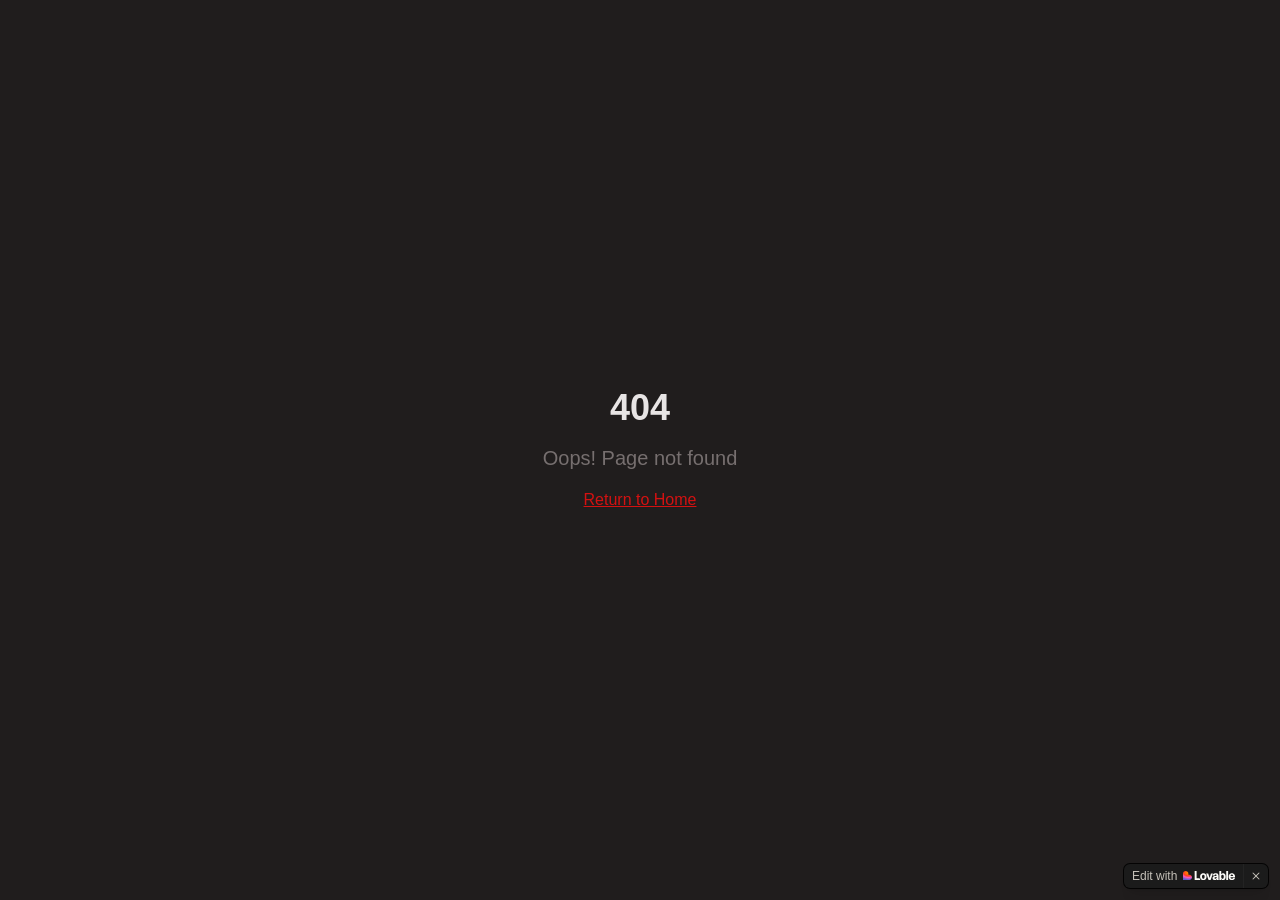
==== commit 2aa22abb: "Fix broken asset paths in static site entrypoint" ====
--- a/index.html
+++ b/index.html
@@ -20,8 +20,8 @@
   <meta name="twitter:title" content="vampair">
   <meta property="og:description" content="digital phantom · dev · creator. building things in the dark.">
   <meta name="twitter:description" content="digital phantom · dev · creator. building things in the dark.">
-  <script type="module" crossorigin="" src="vampairll_files/index-NMcZ036z.js"></script>
-  <link rel="stylesheet" crossorigin="" href="vampairll_files/index-Cbe7AoPo.css">
+  <script type="module" crossorigin="" src="assets/index-NMcZ036z.js"></script>
+  <link rel="stylesheet" crossorigin="" href="assets/index-Cbe7AoPo.css">
 
 <style>
 	@font-face {
@@ -191,7 +191,7 @@
 		}
 	}
 </style>
-<script defer="defer" src="vampairll_files/~flock.js" data-proxy-url="/~api/analytics"></script><style type="text/css">:where(html[dir="ltr"]),:where([data-sonner-toaster][dir="ltr"]){--toast-icon-margin-start: -3px;--toast-icon-margin-end: 4px;--toast-svg-margin-start: -1px;--toast-svg-margin-end: 0px;--toast-button-margin-start: auto;--toast-button-margin-end: 0;--toast-close-button-start: 0;--toast-close-button-end: unset;--toast-close-button-transform: translate(-35%, -35%)}:where(html[dir="rtl"]),:where([data-sonner-toaster][dir="rtl"]){--toast-icon-margin-start: 4px;--toast-icon-margin-end: -3px;--toast-svg-margin-start: 0px;--toast-svg-margin-end: -1px;--toast-button-margin-start: 0;--toast-button-margin-end: auto;--toast-close-button-start: unset;--toast-close-button-end: 0;--toast-close-button-transform: translate(35%, -35%)}:where([data-sonner-toaster]){position:fixed;width:var(--width);font-family:ui-sans-serif,system-ui,-apple-system,BlinkMacSystemFont,Segoe UI,Roboto,Helvetica Neue,Arial,Noto Sans,sans-serif,Apple Color Emoji,Segoe UI Emoji,Segoe UI Symbol,Noto Color Emoji;--gray1: hsl(0, 0%, 99%);--gray2: hsl(0, 0%, 97.3%);--gray3: hsl(0, 0%, 95.1%);--gray4: hsl(0, 0%, 93%);--gray5: hsl(0, 0%, 90.9%);--gray6: hsl(0, 0%, 88.7%);--gray7: hsl(0, 0%, 85.8%);--gray8: hsl(0, 0%, 78%);--gray9: hsl(0, 0%, 56.1%);--gray10: hsl(0, 0%, 52.3%);--gray11: hsl(0, 0%, 43.5%);--gray12: hsl(0, 0%, 9%);--border-radius: 8px;box-sizing:border-box;padding:0;margin:0;list-style:none;outline:none;z-index:999999999;transition:transform .4s ease}:where([data-sonner-toaster][data-lifted="true"]){transform:translateY(-10px)}@media (hover: none) and (pointer: coarse){:where([data-sonner-toaster][data-lifted="true"]){transform:none}}:where([data-sonner-toaster][data-x-position="right"]){right:var(--offset-right)}:where([data-sonner-toaster][data-x-position="left"]){left:var(--offset-left)}:where([data-sonner-toaster][data-x-position="center"]){left:50%;transform:translate(-50%)}:where([data-sonner-toaster][data-y-position="top"]){top:var(--offset-top)}:where([data-sonner-toaster][data-y-position="bottom"]){bottom:var(--offset-bottom)}:where([data-sonner-toast]){--y: translateY(100%);--lift-amount: calc(var(--lift) * var(--gap));z-index:var(--z-index);position:absolute;opacity:0;transform:var(--y);filter:blur(0);touch-action:none;transition:transform .4s,opacity .4s,height .4s,box-shadow .2s;box-sizing:border-box;outline:none;overflow-wrap:anywhere}:where([data-sonner-toast][data-styled="true"]){padding:16px;background:var(--normal-bg);border:1px solid var(--normal-border);color:var(--normal-text);border-radius:var(--border-radius);box-shadow:0 4px 12px #0000001a;width:var(--width);font-size:13px;display:flex;align-items:center;gap:6px}:where([data-sonner-toast]:focus-visible){box-shadow:0 4px 12px #0000001a,0 0 0 2px #0003}:where([data-sonner-toast][data-y-position="top"]){top:0;--y: translateY(-100%);--lift: 1;--lift-amount: calc(1 * var(--gap))}:where([data-sonner-toast][data-y-position="bottom"]){bottom:0;--y: translateY(100%);--lift: -1;--lift-amount: calc(var(--lift) * var(--gap))}:where([data-sonner-toast]) :where([data-description]){font-weight:400;line-height:1.4;color:inherit}:where([data-sonner-toast]) :where([data-title]){font-weight:500;line-height:1.5;color:inherit}:where([data-sonner-toast]) :where([data-icon]){display:flex;height:16px;width:16px;position:relative;justify-content:flex-start;align-items:center;flex-shrink:0;margin-left:var(--toast-icon-margin-start);margin-right:var(--toast-icon-margin-end)}:where([data-sonner-toast][data-promise="true"]) :where([data-icon])>svg{opacity:0;transform:scale(.8);transform-origin:center;animation:sonner-fade-in .3s ease forwards}:where([data-sonner-toast]) :where([data-icon])>*{flex-shrink:0}:where([data-sonner-toast]) :where([data-icon]) svg{margin-left:var(--toast-svg-margin-start);margin-right:var(--toast-svg-margin-end)}:where([data-sonner-toast]) :where([data-content]){display:flex;flex-direction:column;gap:2px}[data-sonner-toast][data-styled=true] [data-button]{border-radius:4px;padding-left:8px;padding-right:8px;height:24px;font-size:12px;color:var(--normal-bg);background:var(--normal-text);margin-left:var(--toast-button-margin-start);margin-right:var(--toast-button-margin-end);border:none;cursor:pointer;outline:none;display:flex;align-items:center;flex-shrink:0;transition:opacity .4s,box-shadow .2s}:where([data-sonner-toast]) :where([data-button]):focus-visible{box-shadow:0 0 0 2px #0006}:where([data-sonner-toast]) :where([data-button]):first-of-type{margin-left:var(--toast-button-margin-start);margin-right:var(--toast-button-margin-end)}:where([data-sonner-toast]) :where([data-cancel]){color:var(--normal-text);background:rgba(0,0,0,.08)}:where([data-sonner-toast][data-theme="dark"]) :where([data-cancel]){background:rgba(255,255,255,.3)}:where([data-sonner-toast]) :where([data-close-button]){position:absolute;left:var(--toast-close-button-start);right:var(--toast-close-button-end);top:0;height:20px;width:20px;display:flex;justify-content:center;align-items:center;padding:0;color:var(--gray12);border:1px solid var(--gray4);transform:var(--toast-close-button-transform);border-radius:50%;cursor:pointer;z-index:1;transition:opacity .1s,background .2s,border-color .2s}[data-sonner-toast] [data-close-button]{background:var(--gray1)}:where([data-sonner-toast]) :where([data-close-button]):focus-visible{box-shadow:0 4px 12px #0000001a,0 0 0 2px #0003}:where([data-sonner-toast]) :where([data-disabled="true"]){cursor:not-allowed}:where([data-sonner-toast]):hover :where([data-close-button]):hover{background:var(--gray2);border-color:var(--gray5)}:where([data-sonner-toast][data-swiping="true"]):before{content:"";position:absolute;left:-50%;right:-50%;height:100%;z-index:-1}:where([data-sonner-toast][data-y-position="top"][data-swiping="true"]):before{bottom:50%;transform:scaleY(3) translateY(50%)}:where([data-sonner-toast][data-y-position="bottom"][data-swiping="true"]):before{top:50%;transform:scaleY(3) translateY(-50%)}:where([data-sonner-toast][data-swiping="false"][data-removed="true"]):before{content:"";position:absolute;inset:0;transform:scaleY(2)}:where([data-sonner-toast]):after{content:"";position:absolute;left:0;height:calc(var(--gap) + 1px);bottom:100%;width:100%}:where([data-sonner-toast][data-mounted="true"]){--y: translateY(0);opacity:1}:where([data-sonner-toast][data-expanded="false"][data-front="false"]){--scale: var(--toasts-before) * .05 + 1;--y: translateY(calc(var(--lift-amount) * var(--toasts-before))) scale(calc(-1 * var(--scale)));height:var(--front-toast-height)}:where([data-sonner-toast])>*{transition:opacity .4s}:where([data-sonner-toast][data-expanded="false"][data-front="false"][data-styled="true"])>*{opacity:0}:where([data-sonner-toast][data-visible="false"]){opacity:0;pointer-events:none}:where([data-sonner-toast][data-mounted="true"][data-expanded="true"]){--y: translateY(calc(var(--lift) * var(--offset)));height:var(--initial-height)}:where([data-sonner-toast][data-removed="true"][data-front="true"][data-swipe-out="false"]){--y: translateY(calc(var(--lift) * -100%));opacity:0}:where([data-sonner-toast][data-removed="true"][data-front="false"][data-swipe-out="false"][data-expanded="true"]){--y: translateY(calc(var(--lift) * var(--offset) + var(--lift) * -100%));opacity:0}:where([data-sonner-toast][data-removed="true"][data-front="false"][data-swipe-out="false"][data-expanded="false"]){--y: translateY(40%);opacity:0;transition:transform .5s,opacity .2s}:where([data-sonner-toast][data-removed="true"][data-front="false"]):before{height:calc(var(--initial-height) + 20%)}[data-sonner-toast][data-swiping=true]{transform:var(--y) translateY(var(--swipe-amount-y, 0px)) translate(var(--swipe-amount-x, 0px));transition:none}[data-sonner-toast][data-swiped=true]{user-select:none}[data-sonner-toast][data-swipe-out=true][data-y-position=bottom],[data-sonner-toast][data-swipe-out=true][data-y-position=top]{animation-duration:.2s;animation-timing-function:ease-out;animation-fill-mode:forwards}[data-sonner-toast][data-swipe-out=true][data-swipe-direction=left]{animation-name:swipe-out-left}[data-sonner-toast][data-swipe-out=true][data-swipe-direction=right]{animation-name:swipe-out-right}[data-sonner-toast][data-swipe-out=true][data-swipe-direction=up]{animation-name:swipe-out-up}[data-sonner-toast][data-swipe-out=true][data-swipe-direction=down]{animation-name:swipe-out-down}@keyframes swipe-out-left{0%{transform:var(--y) translate(var(--swipe-amount-x));opacity:1}to{transform:var(--y) translate(calc(var(--swipe-amount-x) - 100%));opacity:0}}@keyframes swipe-out-right{0%{transform:var(--y) translate(var(--swipe-amount-x));opacity:1}to{transform:var(--y) translate(calc(var(--swipe-amount-x) + 100%));opacity:0}}@keyframes swipe-out-up{0%{transform:var(--y) translateY(var(--swipe-amount-y));opacity:1}to{transform:var(--y) translateY(calc(var(--swipe-amount-y) - 100%));opacity:0}}@keyframes swipe-out-down{0%{transform:var(--y) translateY(var(--swipe-amount-y));opacity:1}to{transform:var(--y) translateY(calc(var(--swipe-amount-y) + 100%));opacity:0}}@media (max-width: 600px){[data-sonner-toaster]{position:fixed;right:var(--mobile-offset-right);left:var(--mobile-offset-left);width:100%}[data-sonner-toaster][dir=rtl]{left:calc(var(--mobile-offset-left) * -1)}[data-sonner-toaster] [data-sonner-toast]{left:0;right:0;width:calc(100% - var(--mobile-offset-left) * 2)}[data-sonner-toaster][data-x-position=left]{left:var(--mobile-offset-left)}[data-sonner-toaster][data-y-position=bottom]{bottom:var(--mobile-offset-bottom)}[data-sonner-toaster][data-y-position=top]{top:var(--mobile-offset-top)}[data-sonner-toaster][data-x-position=center]{left:var(--mobile-offset-left);right:var(--mobile-offset-right);transform:none}}[data-sonner-toaster][data-theme=light]{--normal-bg: #fff;--normal-border: var(--gray4);--normal-text: var(--gray12);--success-bg: hsl(143, 85%, 96%);--success-border: hsl(145, 92%, 91%);--success-text: hsl(140, 100%, 27%);--info-bg: hsl(208, 100%, 97%);--info-border: hsl(221, 91%, 91%);--info-text: hsl(210, 92%, 45%);--warning-bg: hsl(49, 100%, 97%);--warning-border: hsl(49, 91%, 91%);--warning-text: hsl(31, 92%, 45%);--error-bg: hsl(359, 100%, 97%);--error-border: hsl(359, 100%, 94%);--error-text: hsl(360, 100%, 45%)}[data-sonner-toaster][data-theme=light] [data-sonner-toast][data-invert=true]{--normal-bg: #000;--normal-border: hsl(0, 0%, 20%);--normal-text: var(--gray1)}[data-sonner-toaster][data-theme=dark] [data-sonner-toast][data-invert=true]{--normal-bg: #fff;--normal-border: var(--gray3);--normal-text: var(--gray12)}[data-sonner-toaster][data-theme=dark]{--normal-bg: #000;--normal-bg-hover: hsl(0, 0%, 12%);--normal-border: hsl(0, 0%, 20%);--normal-border-hover: hsl(0, 0%, 25%);--normal-text: var(--gray1);--success-bg: hsl(150, 100%, 6%);--success-border: hsl(147, 100%, 12%);--success-text: hsl(150, 86%, 65%);--info-bg: hsl(215, 100%, 6%);--info-border: hsl(223, 100%, 12%);--info-text: hsl(216, 87%, 65%);--warning-bg: hsl(64, 100%, 6%);--warning-border: hsl(60, 100%, 12%);--warning-text: hsl(46, 87%, 65%);--error-bg: hsl(358, 76%, 10%);--error-border: hsl(357, 89%, 16%);--error-text: hsl(358, 100%, 81%)}[data-sonner-toaster][data-theme=dark] [data-sonner-toast] [data-close-button]{background:var(--normal-bg);border-color:var(--normal-border);color:var(--normal-text)}[data-sonner-toaster][data-theme=dark] [data-sonner-toast] [data-close-button]:hover{background:var(--normal-bg-hover);border-color:var(--normal-border-hover)}[data-rich-colors=true][data-sonner-toast][data-type=success],[data-rich-colors=true][data-sonner-toast][data-type=success] [data-close-button]{background:var(--success-bg);border-color:var(--success-border);color:var(--success-text)}[data-rich-colors=true][data-sonner-toast][data-type=info],[data-rich-colors=true][data-sonner-toast][data-type=info] [data-close-button]{background:var(--info-bg);border-color:var(--info-border);color:var(--info-text)}[data-rich-colors=true][data-sonner-toast][data-type=warning],[data-rich-colors=true][data-sonner-toast][data-type=warning] [data-close-button]{background:var(--warning-bg);border-color:var(--warning-border);color:var(--warning-text)}[data-rich-colors=true][data-sonner-toast][data-type=error],[data-rich-colors=true][data-sonner-toast][data-type=error] [data-close-button]{background:var(--error-bg);border-color:var(--error-border);color:var(--error-text)}.sonner-loading-wrapper{--size: 16px;height:var(--size);width:var(--size);position:absolute;inset:0;z-index:10}.sonner-loading-wrapper[data-visible=false]{transform-origin:center;animation:sonner-fade-out .2s ease forwards}.sonner-spinner{position:relative;top:50%;left:50%;height:var(--size);width:var(--size)}.sonner-loading-bar{animation:sonner-spin 1.2s linear infinite;background:var(--gray11);border-radius:6px;height:8%;left:-10%;position:absolute;top:-3.9%;width:24%}.sonner-loading-bar:nth-child(1){animation-delay:-1.2s;transform:rotate(.0001deg) translate(146%)}.sonner-loading-bar:nth-child(2){animation-delay:-1.1s;transform:rotate(30deg) translate(146%)}.sonner-loading-bar:nth-child(3){animation-delay:-1s;transform:rotate(60deg) translate(146%)}.sonner-loading-bar:nth-child(4){animation-delay:-.9s;transform:rotate(90deg) translate(146%)}.sonner-loading-bar:nth-child(5){animation-delay:-.8s;transform:rotate(120deg) translate(146%)}.sonner-loading-bar:nth-child(6){animation-delay:-.7s;transform:rotate(150deg) translate(146%)}.sonner-loading-bar:nth-child(7){animation-delay:-.6s;transform:rotate(180deg) translate(146%)}.sonner-loading-bar:nth-child(8){animation-delay:-.5s;transform:rotate(210deg) translate(146%)}.sonner-loading-bar:nth-child(9){animation-delay:-.4s;transform:rotate(240deg) translate(146%)}.sonner-loading-bar:nth-child(10){animation-delay:-.3s;transform:rotate(270deg) translate(146%)}.sonner-loading-bar:nth-child(11){animation-delay:-.2s;transform:rotate(300deg) translate(146%)}.sonner-loading-bar:nth-child(12){animation-delay:-.1s;transform:rotate(330deg) translate(146%)}@keyframes sonner-fade-in{0%{opacity:0;transform:scale(.8)}to{opacity:1;transform:scale(1)}}@keyframes sonner-fade-out{0%{opacity:1;transform:scale(1)}to{opacity:0;transform:scale(.8)}}@keyframes sonner-spin{0%{opacity:1}to{opacity:.15}}@media (prefers-reduced-motion){[data-sonner-toast],[data-sonner-toast]>*,.sonner-loading-bar{transition:none!important;animation:none!important}}.sonner-loader{position:absolute;top:50%;left:50%;transform:translate(-50%,-50%);transform-origin:center;transition:opacity .2s,transform .2s}.sonner-loader[data-visible=false]{opacity:0;transform:scale(.8) translate(-50%,-50%)}
+<script defer="defer" src="assets/~flock.js" data-proxy-url="/~api/analytics"></script><style type="text/css">:where(html[dir="ltr"]),:where([data-sonner-toaster][dir="ltr"]){--toast-icon-margin-start: -3px;--toast-icon-margin-end: 4px;--toast-svg-margin-start: -1px;--toast-svg-margin-end: 0px;--toast-button-margin-start: auto;--toast-button-margin-end: 0;--toast-close-button-start: 0;--toast-close-button-end: unset;--toast-close-button-transform: translate(-35%, -35%)}:where(html[dir="rtl"]),:where([data-sonner-toaster][dir="rtl"]){--toast-icon-margin-start: 4px;--toast-icon-margin-end: -3px;--toast-svg-margin-start: 0px;--toast-svg-margin-end: -1px;--toast-button-margin-start: 0;--toast-button-margin-end: auto;--toast-close-button-start: unset;--toast-close-button-end: 0;--toast-close-button-transform: translate(35%, -35%)}:where([data-sonner-toaster]){position:fixed;width:var(--width);font-family:ui-sans-serif,system-ui,-apple-system,BlinkMacSystemFont,Segoe UI,Roboto,Helvetica Neue,Arial,Noto Sans,sans-serif,Apple Color Emoji,Segoe UI Emoji,Segoe UI Symbol,Noto Color Emoji;--gray1: hsl(0, 0%, 99%);--gray2: hsl(0, 0%, 97.3%);--gray3: hsl(0, 0%, 95.1%);--gray4: hsl(0, 0%, 93%);--gray5: hsl(0, 0%, 90.9%);--gray6: hsl(0, 0%, 88.7%);--gray7: hsl(0, 0%, 85.8%);--gray8: hsl(0, 0%, 78%);--gray9: hsl(0, 0%, 56.1%);--gray10: hsl(0, 0%, 52.3%);--gray11: hsl(0, 0%, 43.5%);--gray12: hsl(0, 0%, 9%);--border-radius: 8px;box-sizing:border-box;padding:0;margin:0;list-style:none;outline:none;z-index:999999999;transition:transform .4s ease}:where([data-sonner-toaster][data-lifted="true"]){transform:translateY(-10px)}@media (hover: none) and (pointer: coarse){:where([data-sonner-toaster][data-lifted="true"]){transform:none}}:where([data-sonner-toaster][data-x-position="right"]){right:var(--offset-right)}:where([data-sonner-toaster][data-x-position="left"]){left:var(--offset-left)}:where([data-sonner-toaster][data-x-position="center"]){left:50%;transform:translate(-50%)}:where([data-sonner-toaster][data-y-position="top"]){top:var(--offset-top)}:where([data-sonner-toaster][data-y-position="bottom"]){bottom:var(--offset-bottom)}:where([data-sonner-toast]){--y: translateY(100%);--lift-amount: calc(var(--lift) * var(--gap));z-index:var(--z-index);position:absolute;opacity:0;transform:var(--y);filter:blur(0);touch-action:none;transition:transform .4s,opacity .4s,height .4s,box-shadow .2s;box-sizing:border-box;outline:none;overflow-wrap:anywhere}:where([data-sonner-toast][data-styled="true"]){padding:16px;background:var(--normal-bg);border:1px solid var(--normal-border);color:var(--normal-text);border-radius:var(--border-radius);box-shadow:0 4px 12px #0000001a;width:var(--width);font-size:13px;display:flex;align-items:center;gap:6px}:where([data-sonner-toast]:focus-visible){box-shadow:0 4px 12px #0000001a,0 0 0 2px #0003}:where([data-sonner-toast][data-y-position="top"]){top:0;--y: translateY(-100%);--lift: 1;--lift-amount: calc(1 * var(--gap))}:where([data-sonner-toast][data-y-position="bottom"]){bottom:0;--y: translateY(100%);--lift: -1;--lift-amount: calc(var(--lift) * var(--gap))}:where([data-sonner-toast]) :where([data-description]){font-weight:400;line-height:1.4;color:inherit}:where([data-sonner-toast]) :where([data-title]){font-weight:500;line-height:1.5;color:inherit}:where([data-sonner-toast]) :where([data-icon]){display:flex;height:16px;width:16px;position:relative;justify-content:flex-start;align-items:center;flex-shrink:0;margin-left:var(--toast-icon-margin-start);margin-right:var(--toast-icon-margin-end)}:where([data-sonner-toast][data-promise="true"]) :where([data-icon])>svg{opacity:0;transform:scale(.8);transform-origin:center;animation:sonner-fade-in .3s ease forwards}:where([data-sonner-toast]) :where([data-icon])>*{flex-shrink:0}:where([data-sonner-toast]) :where([data-icon]) svg{margin-left:var(--toast-svg-margin-start);margin-right:var(--toast-svg-margin-end)}:where([data-sonner-toast]) :where([data-content]){display:flex;flex-direction:column;gap:2px}[data-sonner-toast][data-styled=true] [data-button]{border-radius:4px;padding-left:8px;padding-right:8px;height:24px;font-size:12px;color:var(--normal-bg);background:var(--normal-text);margin-left:var(--toast-button-margin-start);margin-right:var(--toast-button-margin-end);border:none;cursor:pointer;outline:none;display:flex;align-items:center;flex-shrink:0;transition:opacity .4s,box-shadow .2s}:where([data-sonner-toast]) :where([data-button]):focus-visible{box-shadow:0 0 0 2px #0006}:where([data-sonner-toast]) :where([data-button]):first-of-type{margin-left:var(--toast-button-margin-start);margin-right:var(--toast-button-margin-end)}:where([data-sonner-toast]) :where([data-cancel]){color:var(--normal-text);background:rgba(0,0,0,.08)}:where([data-sonner-toast][data-theme="dark"]) :where([data-cancel]){background:rgba(255,255,255,.3)}:where([data-sonner-toast]) :where([data-close-button]){position:absolute;left:var(--toast-close-button-start);right:var(--toast-close-button-end);top:0;height:20px;width:20px;display:flex;justify-content:center;align-items:center;padding:0;color:var(--gray12);border:1px solid var(--gray4);transform:var(--toast-close-button-transform);border-radius:50%;cursor:pointer;z-index:1;transition:opacity .1s,background .2s,border-color .2s}[data-sonner-toast] [data-close-button]{background:var(--gray1)}:where([data-sonner-toast]) :where([data-close-button]):focus-visible{box-shadow:0 4px 12px #0000001a,0 0 0 2px #0003}:where([data-sonner-toast]) :where([data-disabled="true"]){cursor:not-allowed}:where([data-sonner-toast]):hover :where([data-close-button]):hover{background:var(--gray2);border-color:var(--gray5)}:where([data-sonner-toast][data-swiping="true"]):before{content:"";position:absolute;left:-50%;right:-50%;height:100%;z-index:-1}:where([data-sonner-toast][data-y-position="top"][data-swiping="true"]):before{bottom:50%;transform:scaleY(3) translateY(50%)}:where([data-sonner-toast][data-y-position="bottom"][data-swiping="true"]):before{top:50%;transform:scaleY(3) translateY(-50%)}:where([data-sonner-toast][data-swiping="false"][data-removed="true"]):before{content:"";position:absolute;inset:0;transform:scaleY(2)}:where([data-sonner-toast]):after{content:"";position:absolute;left:0;height:calc(var(--gap) + 1px);bottom:100%;width:100%}:where([data-sonner-toast][data-mounted="true"]){--y: translateY(0);opacity:1}:where([data-sonner-toast][data-expanded="false"][data-front="false"]){--scale: var(--toasts-before) * .05 + 1;--y: translateY(calc(var(--lift-amount) * var(--toasts-before))) scale(calc(-1 * var(--scale)));height:var(--front-toast-height)}:where([data-sonner-toast])>*{transition:opacity .4s}:where([data-sonner-toast][data-expanded="false"][data-front="false"][data-styled="true"])>*{opacity:0}:where([data-sonner-toast][data-visible="false"]){opacity:0;pointer-events:none}:where([data-sonner-toast][data-mounted="true"][data-expanded="true"]){--y: translateY(calc(var(--lift) * var(--offset)));height:var(--initial-height)}:where([data-sonner-toast][data-removed="true"][data-front="true"][data-swipe-out="false"]){--y: translateY(calc(var(--lift) * -100%));opacity:0}:where([data-sonner-toast][data-removed="true"][data-front="false"][data-swipe-out="false"][data-expanded="true"]){--y: translateY(calc(var(--lift) * var(--offset) + var(--lift) * -100%));opacity:0}:where([data-sonner-toast][data-removed="true"][data-front="false"][data-swipe-out="false"][data-expanded="false"]){--y: translateY(40%);opacity:0;transition:transform .5s,opacity .2s}:where([data-sonner-toast][data-removed="true"][data-front="false"]):before{height:calc(var(--initial-height) + 20%)}[data-sonner-toast][data-swiping=true]{transform:var(--y) translateY(var(--swipe-amount-y, 0px)) translate(var(--swipe-amount-x, 0px));transition:none}[data-sonner-toast][data-swiped=true]{user-select:none}[data-sonner-toast][data-swipe-out=true][data-y-position=bottom],[data-sonner-toast][data-swipe-out=true][data-y-position=top]{animation-duration:.2s;animation-timing-function:ease-out;animation-fill-mode:forwards}[data-sonner-toast][data-swipe-out=true][data-swipe-direction=left]{animation-name:swipe-out-left}[data-sonner-toast][data-swipe-out=true][data-swipe-direction=right]{animation-name:swipe-out-right}[data-sonner-toast][data-swipe-out=true][data-swipe-direction=up]{animation-name:swipe-out-up}[data-sonner-toast][data-swipe-out=true][data-swipe-direction=down]{animation-name:swipe-out-down}@keyframes swipe-out-left{0%{transform:var(--y) translate(var(--swipe-amount-x));opacity:1}to{transform:var(--y) translate(calc(var(--swipe-amount-x) - 100%));opacity:0}}@keyframes swipe-out-right{0%{transform:var(--y) translate(var(--swipe-amount-x));opacity:1}to{transform:var(--y) translate(calc(var(--swipe-amount-x) + 100%));opacity:0}}@keyframes swipe-out-up{0%{transform:var(--y) translateY(var(--swipe-amount-y));opacity:1}to{transform:var(--y) translateY(calc(var(--swipe-amount-y) - 100%));opacity:0}}@keyframes swipe-out-down{0%{transform:var(--y) translateY(var(--swipe-amount-y));opacity:1}to{transform:var(--y) translateY(calc(var(--swipe-amount-y) + 100%));opacity:0}}@media (max-width: 600px){[data-sonner-toaster]{position:fixed;right:var(--mobile-offset-right);left:var(--mobile-offset-left);width:100%}[data-sonner-toaster][dir=rtl]{left:calc(var(--mobile-offset-left) * -1)}[data-sonner-toaster] [data-sonner-toast]{left:0;right:0;width:calc(100% - var(--mobile-offset-left) * 2)}[data-sonner-toaster][data-x-position=left]{left:var(--mobile-offset-left)}[data-sonner-toaster][data-y-position=bottom]{bottom:var(--mobile-offset-bottom)}[data-sonner-toaster][data-y-position=top]{top:var(--mobile-offset-top)}[data-sonner-toaster][data-x-position=center]{left:var(--mobile-offset-left);right:var(--mobile-offset-right);transform:none}}[data-sonner-toaster][data-theme=light]{--normal-bg: #fff;--normal-border: var(--gray4);--normal-text: var(--gray12);--success-bg: hsl(143, 85%, 96%);--success-border: hsl(145, 92%, 91%);--success-text: hsl(140, 100%, 27%);--info-bg: hsl(208, 100%, 97%);--info-border: hsl(221, 91%, 91%);--info-text: hsl(210, 92%, 45%);--warning-bg: hsl(49, 100%, 97%);--warning-border: hsl(49, 91%, 91%);--warning-text: hsl(31, 92%, 45%);--error-bg: hsl(359, 100%, 97%);--error-border: hsl(359, 100%, 94%);--error-text: hsl(360, 100%, 45%)}[data-sonner-toaster][data-theme=light] [data-sonner-toast][data-invert=true]{--normal-bg: #000;--normal-border: hsl(0, 0%, 20%);--normal-text: var(--gray1)}[data-sonner-toaster][data-theme=dark] [data-sonner-toast][data-invert=true]{--normal-bg: #fff;--normal-border: var(--gray3);--normal-text: var(--gray12)}[data-sonner-toaster][data-theme=dark]{--normal-bg: #000;--normal-bg-hover: hsl(0, 0%, 12%);--normal-border: hsl(0, 0%, 20%);--normal-border-hover: hsl(0, 0%, 25%);--normal-text: var(--gray1);--success-bg: hsl(150, 100%, 6%);--success-border: hsl(147, 100%, 12%);--success-text: hsl(150, 86%, 65%);--info-bg: hsl(215, 100%, 6%);--info-border: hsl(223, 100%, 12%);--info-text: hsl(216, 87%, 65%);--warning-bg: hsl(64, 100%, 6%);--warning-border: hsl(60, 100%, 12%);--warning-text: hsl(46, 87%, 65%);--error-bg: hsl(358, 76%, 10%);--error-border: hsl(357, 89%, 16%);--error-text: hsl(358, 100%, 81%)}[data-sonner-toaster][data-theme=dark] [data-sonner-toast] [data-close-button]{background:var(--normal-bg);border-color:var(--normal-border);color:var(--normal-text)}[data-sonner-toaster][data-theme=dark] [data-sonner-toast] [data-close-button]:hover{background:var(--normal-bg-hover);border-color:var(--normal-border-hover)}[data-rich-colors=true][data-sonner-toast][data-type=success],[data-rich-colors=true][data-sonner-toast][data-type=success] [data-close-button]{background:var(--success-bg);border-color:var(--success-border);color:var(--success-text)}[data-rich-colors=true][data-sonner-toast][data-type=info],[data-rich-colors=true][data-sonner-toast][data-type=info] [data-close-button]{background:var(--info-bg);border-color:var(--info-border);color:var(--info-text)}[data-rich-colors=true][data-sonner-toast][data-type=warning],[data-rich-colors=true][data-sonner-toast][data-type=warning] [data-close-button]{background:var(--warning-bg);border-color:var(--warning-border);color:var(--warning-text)}[data-rich-colors=true][data-sonner-toast][data-type=error],[data-rich-colors=true][data-sonner-toast][data-type=error] [data-close-button]{background:var(--error-bg);border-color:var(--error-border);color:var(--error-text)}.sonner-loading-wrapper{--size: 16px;height:var(--size);width:var(--size);position:absolute;inset:0;z-index:10}.sonner-loading-wrapper[data-visible=false]{transform-origin:center;animation:sonner-fade-out .2s ease forwards}.sonner-spinner{position:relative;top:50%;left:50%;height:var(--size);width:var(--size)}.sonner-loading-bar{animation:sonner-spin 1.2s linear infinite;background:var(--gray11);border-radius:6px;height:8%;left:-10%;position:absolute;top:-3.9%;width:24%}.sonner-loading-bar:nth-child(1){animation-delay:-1.2s;transform:rotate(.0001deg) translate(146%)}.sonner-loading-bar:nth-child(2){animation-delay:-1.1s;transform:rotate(30deg) translate(146%)}.sonner-loading-bar:nth-child(3){animation-delay:-1s;transform:rotate(60deg) translate(146%)}.sonner-loading-bar:nth-child(4){animation-delay:-.9s;transform:rotate(90deg) translate(146%)}.sonner-loading-bar:nth-child(5){animation-delay:-.8s;transform:rotate(120deg) translate(146%)}.sonner-loading-bar:nth-child(6){animation-delay:-.7s;transform:rotate(150deg) translate(146%)}.sonner-loading-bar:nth-child(7){animation-delay:-.6s;transform:rotate(180deg) translate(146%)}.sonner-loading-bar:nth-child(8){animation-delay:-.5s;transform:rotate(210deg) translate(146%)}.sonner-loading-bar:nth-child(9){animation-delay:-.4s;transform:rotate(240deg) translate(146%)}.sonner-loading-bar:nth-child(10){animation-delay:-.3s;transform:rotate(270deg) translate(146%)}.sonner-loading-bar:nth-child(11){animation-delay:-.2s;transform:rotate(300deg) translate(146%)}.sonner-loading-bar:nth-child(12){animation-delay:-.1s;transform:rotate(330deg) translate(146%)}@keyframes sonner-fade-in{0%{opacity:0;transform:scale(.8)}to{opacity:1;transform:scale(1)}}@keyframes sonner-fade-out{0%{opacity:1;transform:scale(1)}to{opacity:0;transform:scale(.8)}}@keyframes sonner-spin{0%{opacity:1}to{opacity:.15}}@media (prefers-reduced-motion){[data-sonner-toast],[data-sonner-toast]>*,.sonner-loading-bar{transition:none!important;animation:none!important}}.sonner-loader{position:absolute;top:50%;left:50%;transform:translate(-50%,-50%);transform-origin:center;transition:opacity .2s,transform .2s}.sonner-loader[data-visible=false]{opacity:0;transform:scale(.8) translate(-50%,-50%)}
 </style></head>
 
   <body>
--- a/assets/index-Cbe7AoPo.css
+++ b/assets/index-Cbe7AoPo.css
@@ -0,0 +1 @@
+@import"https://fonts.googleapis.com/css2?family=JetBrains+Mono:wght@400;500;700&family=Inter:wght@300;400;500;600;700;800&family=Space+Grotesk:wght@400;500;600;700&family=Share+Tech+Mono&display=swap";*,:before,:after{--tw-border-spacing-x: 0;--tw-border-spacing-y: 0;--tw-translate-x: 0;--tw-translate-y: 0;--tw-rotate: 0;--tw-skew-x: 0;--tw-skew-y: 0;--tw-scale-x: 1;--tw-scale-y: 1;--tw-pan-x: ;--tw-pan-y: ;--tw-pinch-zoom: ;--tw-scroll-snap-strictness: proximity;--tw-gradient-from-position: ;--tw-gradient-via-position: ;--tw-gradient-to-position: ;--tw-ordinal: ;--tw-slashed-zero: ;--tw-numeric-figure: ;--tw-numeric-spacing: ;--tw-numeric-fraction: ;--tw-ring-inset: ;--tw-ring-offset-width: 0px;--tw-ring-offset-color: #fff;--tw-ring-color: rgb(59 130 246 / .5);--tw-ring-offset-shadow: 0 0 #0000;--tw-ring-shadow: 0 0 #0000;--tw-shadow: 0 0 #0000;--tw-shadow-colored: 0 0 #0000;--tw-blur: ;--tw-brightness: ;--tw-contrast: ;--tw-grayscale: ;--tw-hue-rotate: ;--tw-invert: ;--tw-saturate: ;--tw-sepia: ;--tw-drop-shadow: ;--tw-backdrop-blur: ;--tw-backdrop-brightness: ;--tw-backdrop-contrast: ;--tw-backdrop-grayscale: ;--tw-backdrop-hue-rotate: ;--tw-backdrop-invert: ;--tw-backdrop-opacity: ;--tw-backdrop-saturate: ;--tw-backdrop-sepia: ;--tw-contain-size: ;--tw-contain-layout: ;--tw-contain-paint: ;--tw-contain-style: }::backdrop{--tw-border-spacing-x: 0;--tw-border-spacing-y: 0;--tw-translate-x: 0;--tw-translate-y: 0;--tw-rotate: 0;--tw-skew-x: 0;--tw-skew-y: 0;--tw-scale-x: 1;--tw-scale-y: 1;--tw-pan-x: ;--tw-pan-y: ;--tw-pinch-zoom: ;--tw-scroll-snap-strictness: proximity;--tw-gradient-from-position: ;--tw-gradient-via-position: ;--tw-gradient-to-position: ;--tw-ordinal: ;--tw-slashed-zero: ;--tw-numeric-figure: ;--tw-numeric-spacing: ;--tw-numeric-fraction: ;--tw-ring-inset: ;--tw-ring-offset-width: 0px;--tw-ring-offset-color: #fff;--tw-ring-color: rgb(59 130 246 / .5);--tw-ring-offset-shadow: 0 0 #0000;--tw-ring-shadow: 0 0 #0000;--tw-shadow: 0 0 #0000;--tw-shadow-colored: 0 0 #0000;--tw-blur: ;--tw-brightness: ;--tw-contrast: ;--tw-grayscale: ;--tw-hue-rotate: ;--tw-invert: ;--tw-saturate: ;--tw-sepia: ;--tw-drop-shadow: ;--tw-backdrop-blur: ;--tw-backdrop-brightness: ;--tw-backdrop-contrast: ;--tw-backdrop-grayscale: ;--tw-backdrop-hue-rotate: ;--tw-backdrop-invert: ;--tw-backdrop-opacity: ;--tw-backdrop-saturate: ;--tw-backdrop-sepia: ;--tw-contain-size: ;--tw-contain-layout: ;--tw-contain-paint: ;--tw-contain-style: }*,:before,:after{box-sizing:border-box;border-width:0;border-style:solid;border-color:#e5e7eb}:before,:after{--tw-content: ""}html,:host{line-height:1.5;-webkit-text-size-adjust:100%;-moz-tab-size:4;-o-tab-size:4;tab-size:4;font-family:Inter,sans-serif;font-feature-settings:normal;font-variation-settings:normal;-webkit-tap-highlight-color:transparent}body{margin:0;line-height:inherit}hr{height:0;color:inherit;border-top-width:1px}abbr:where([title]){-webkit-text-decoration:underline dotted;text-decoration:underline dotted}h1,h2,h3,h4,h5,h6{font-size:inherit;font-weight:inherit}a{color:inherit;text-decoration:inherit}b,strong{font-weight:bolder}code,kbd,samp,pre{font-family:JetBrains Mono,monospace;font-feature-settings:normal;font-variation-settings:normal;font-size:1em}small{font-size:80%}sub,sup{font-size:75%;line-height:0;position:relative;vertical-align:baseline}sub{bottom:-.25em}sup{top:-.5em}table{text-indent:0;border-color:inherit;border-collapse:collapse}button,input,optgroup,select,textarea{font-family:inherit;font-feature-settings:inherit;font-variation-settings:inherit;font-size:100%;font-weight:inherit;line-height:inherit;letter-spacing:inherit;color:inherit;margin:0;padding:0}button,select{text-transform:none}button,input:where([type=button]),input:where([type=reset]),input:where([type=submit]){-webkit-appearance:button;background-color:transparent;background-image:none}:-moz-focusring{outline:auto}:-moz-ui-invalid{box-shadow:none}progress{vertical-align:baseline}::-webkit-inner-spin-button,::-webkit-outer-spin-button{height:auto}[type=search]{-webkit-appearance:textfield;outline-offset:-2px}::-webkit-search-decoration{-webkit-appearance:none}::-webkit-file-upload-button{-webkit-appearance:button;font:inherit}summary{display:list-item}blockquote,dl,dd,h1,h2,h3,h4,h5,h6,hr,figure,p,pre{margin:0}fieldset{margin:0;padding:0}legend{padding:0}ol,ul,menu{list-style:none;margin:0;padding:0}dialog{padding:0}textarea{resize:vertical}input::-moz-placeholder,textarea::-moz-placeholder{opacity:1;color:#9ca3af}input::placeholder,textarea::placeholder{opacity:1;color:#9ca3af}button,[role=button]{cursor:pointer}:disabled{cursor:default}img,svg,video,canvas,audio,iframe,embed,object{display:block;vertical-align:middle}img,video{max-width:100%;height:auto}[hidden]:where(:not([hidden=until-found])){display:none}:root{--background: 0 0% 3%;--foreground: 0 5% 90%;--card: 0 3% 7%;--card-foreground: 0 5% 90%;--popover: 0 3% 7%;--popover-foreground: 0 5% 90%;--primary: 0 85% 45%;--primary-foreground: 0 0% 100%;--secondary: 0 5% 10%;--secondary-foreground: 0 5% 90%;--muted: 0 4% 12%;--muted-foreground: 0 3% 45%;--accent: 0 85% 45%;--accent-foreground: 0 0% 100%;--destructive: 0 84% 60%;--destructive-foreground: 0 0% 100%;--border: 0 5% 14%;--input: 0 5% 14%;--ring: 0 85% 45%;--radius: .5rem;--blood: 0 85% 45%;--blood-dark: 0 90% 25%;--blood-glow: 0 100% 50%;--ember: 15 90% 50%;--glow-intensity: .5;--sidebar-background: 0 3% 5%;--sidebar-foreground: 0 5% 90%;--sidebar-primary: 0 85% 45%;--sidebar-primary-foreground: 0 0% 100%;--sidebar-accent: 0 4% 12%;--sidebar-accent-foreground: 0 5% 90%;--sidebar-border: 0 5% 14%;--sidebar-ring: 0 85% 45%}*{border-color:hsl(var(--border))}body{background-color:hsl(var(--background));color:hsl(var(--foreground));font-family:Space Grotesk,Inter,sans-serif}html{scroll-behavior:smooth}.sr-only{position:absolute;width:1px;height:1px;padding:0;margin:-1px;overflow:hidden;clip:rect(0,0,0,0);white-space:nowrap;border-width:0}.pointer-events-none{pointer-events:none}.pointer-events-auto{pointer-events:auto}.visible{visibility:visible}.invisible{visibility:hidden}.fixed{position:fixed}.absolute{position:absolute}.relative{position:relative}.-inset-2{top:-.5rem;right:-.5rem;bottom:-.5rem;left:-.5rem}.inset-0{top:0;right:0;bottom:0;left:0}.inset-x-0{left:0;right:0}.inset-y-0{top:0;bottom:0}.-bottom-12{bottom:-3rem}.-left-12{left:-3rem}.-right-12{right:-3rem}.-top-12{top:-3rem}.bottom-0{bottom:0}.bottom-1{bottom:.25rem}.bottom-5{bottom:1.25rem}.left-0{left:0}.left-1{left:.25rem}.left-1\/2{left:50%}.left-2{left:.5rem}.left-\[50\%\]{left:50%}.right-0{right:0}.right-1{right:.25rem}.right-2{right:.5rem}.right-3{right:.75rem}.right-4{right:1rem}.right-5{right:1.25rem}.top-0{top:0}.top-1\.5{top:.375rem}.top-1\/2{top:50%}.top-1\/3{top:33.333333%}.top-2{top:.5rem}.top-3\.5{top:.875rem}.top-4{top:1rem}.top-\[1px\]{top:1px}.top-\[50\%\]{top:50%}.top-\[60\%\]{top:60%}.top-full{top:100%}.-z-10{z-index:-10}.z-10{z-index:10}.z-20{z-index:20}.z-40{z-index:40}.z-50{z-index:50}.z-\[100\]{z-index:100}.z-\[1\]{z-index:1}.z-\[5\]{z-index:5}.-mx-1{margin-left:-.25rem;margin-right:-.25rem}.mx-2{margin-left:.5rem;margin-right:.5rem}.mx-3\.5{margin-left:.875rem;margin-right:.875rem}.mx-auto{margin-left:auto;margin-right:auto}.my-0\.5{margin-top:.125rem;margin-bottom:.125rem}.my-1{margin-top:.25rem;margin-bottom:.25rem}.-ml-4{margin-left:-1rem}.-mt-4{margin-top:-1rem}.mb-1{margin-bottom:.25rem}.mb-2{margin-bottom:.5rem}.mb-4{margin-bottom:1rem}.mb-5{margin-bottom:1.25rem}.mb-6{margin-bottom:1.5rem}.ml-0\.5{margin-left:.125rem}.ml-1{margin-left:.25rem}.ml-auto{margin-left:auto}.mr-1{margin-right:.25rem}.mr-2{margin-right:.5rem}.mt-1{margin-top:.25rem}.mt-1\.5{margin-top:.375rem}.mt-2{margin-top:.5rem}.mt-24{margin-top:6rem}.mt-4{margin-top:1rem}.mt-6{margin-top:1.5rem}.mt-auto{margin-top:auto}.block{display:block}.inline-block{display:inline-block}.inline{display:inline}.flex{display:flex}.inline-flex{display:inline-flex}.table{display:table}.grid{display:grid}.hidden{display:none}.aspect-square{aspect-ratio:1 / 1}.aspect-video{aspect-ratio:16 / 9}.size-4{width:1rem;height:1rem}.h-1{height:.25rem}.h-1\.5{height:.375rem}.h-10{height:2.5rem}.h-11{height:2.75rem}.h-12{height:3rem}.h-14{height:3.5rem}.h-16{height:4rem}.h-2{height:.5rem}.h-2\.5{height:.625rem}.h-20{height:5rem}.h-24{height:6rem}.h-3{height:.75rem}.h-3\.5{height:.875rem}.h-4{height:1rem}.h-5{height:1.25rem}.h-6{height:1.5rem}.h-7{height:1.75rem}.h-8{height:2rem}.h-9{height:2.25rem}.h-\[100px\]{height:100px}.h-\[14px\]{height:14px}.h-\[1px\]{height:1px}.h-\[2px\]{height:2px}.h-\[300px\]{height:300px}.h-\[600px\]{height:600px}.h-\[var\(--radix-navigation-menu-viewport-height\)\]{height:var(--radix-navigation-menu-viewport-height)}.h-\[var\(--radix-select-trigger-height\)\]{height:var(--radix-select-trigger-height)}.h-auto{height:auto}.h-full{height:100%}.h-px{height:1px}.h-svh{height:100svh}.max-h-96{max-height:24rem}.max-h-\[300px\]{max-height:300px}.max-h-\[85vh\]{max-height:85vh}.max-h-screen{max-height:100vh}.min-h-0{min-height:0px}.min-h-\[80px\]{min-height:80px}.min-h-screen{min-height:100vh}.min-h-svh{min-height:100svh}.w-0{width:0px}.w-1{width:.25rem}.w-10{width:2.5rem}.w-11{width:2.75rem}.w-12{width:3rem}.w-14{width:3.5rem}.w-16{width:4rem}.w-2{width:.5rem}.w-2\.5{width:.625rem}.w-3{width:.75rem}.w-3\.5{width:.875rem}.w-3\/4{width:75%}.w-4{width:1rem}.w-5{width:1.25rem}.w-64{width:16rem}.w-7{width:1.75rem}.w-72{width:18rem}.w-8{width:2rem}.w-9{width:2.25rem}.w-\[--sidebar-width\]{width:var(--sidebar-width)}.w-\[100px\]{width:100px}.w-\[1px\]{width:1px}.w-\[2px\]{width:2px}.w-\[300px\]{width:300px}.w-\[600px\]{width:600px}.w-\[6px\]{width:6px}.w-auto{width:auto}.w-full{width:100%}.w-max{width:-moz-max-content;width:max-content}.w-px{width:1px}.min-w-0{min-width:0px}.min-w-5{min-width:1.25rem}.min-w-\[12rem\]{min-width:12rem}.min-w-\[8rem\]{min-width:8rem}.min-w-\[var\(--radix-select-trigger-width\)\]{min-width:var(--radix-select-trigger-width)}.max-w-\[--skeleton-width\]{max-width:var(--skeleton-width)}.max-w-lg{max-width:32rem}.max-w-max{max-width:-moz-max-content;max-width:max-content}.max-w-md{max-width:28rem}.max-w-xs{max-width:20rem}.flex-1{flex:1 1 0%}.flex-shrink-0,.shrink-0{flex-shrink:0}.grow{flex-grow:1}.grow-0{flex-grow:0}.basis-full{flex-basis:100%}.caption-bottom{caption-side:bottom}.border-collapse{border-collapse:collapse}.-translate-x-1\/2{--tw-translate-x: -50%;transform:translate(var(--tw-translate-x),var(--tw-translate-y)) rotate(var(--tw-rotate)) skew(var(--tw-skew-x)) skewY(var(--tw-skew-y)) scaleX(var(--tw-scale-x)) scaleY(var(--tw-scale-y))}.-translate-x-px{--tw-translate-x: -1px;transform:translate(var(--tw-translate-x),var(--tw-translate-y)) rotate(var(--tw-rotate)) skew(var(--tw-skew-x)) skewY(var(--tw-skew-y)) scaleX(var(--tw-scale-x)) scaleY(var(--tw-scale-y))}.-translate-y-1\/2{--tw-translate-y: -50%;transform:translate(var(--tw-translate-x),var(--tw-translate-y)) rotate(var(--tw-rotate)) skew(var(--tw-skew-x)) skewY(var(--tw-skew-y)) scaleX(var(--tw-scale-x)) scaleY(var(--tw-scale-y))}.translate-x-\[-50\%\]{--tw-translate-x: -50%;transform:translate(var(--tw-translate-x),var(--tw-translate-y)) rotate(var(--tw-rotate)) skew(var(--tw-skew-x)) skewY(var(--tw-skew-y)) scaleX(var(--tw-scale-x)) scaleY(var(--tw-scale-y))}.translate-x-px{--tw-translate-x: 1px;transform:translate(var(--tw-translate-x),var(--tw-translate-y)) rotate(var(--tw-rotate)) skew(var(--tw-skew-x)) skewY(var(--tw-skew-y)) scaleX(var(--tw-scale-x)) scaleY(var(--tw-scale-y))}.translate-y-\[-50\%\]{--tw-translate-y: -50%;transform:translate(var(--tw-translate-x),var(--tw-translate-y)) rotate(var(--tw-rotate)) skew(var(--tw-skew-x)) skewY(var(--tw-skew-y)) scaleX(var(--tw-scale-x)) scaleY(var(--tw-scale-y))}.rotate-45{--tw-rotate: 45deg;transform:translate(var(--tw-translate-x),var(--tw-translate-y)) rotate(var(--tw-rotate)) skew(var(--tw-skew-x)) skewY(var(--tw-skew-y)) scaleX(var(--tw-scale-x)) scaleY(var(--tw-scale-y))}.rotate-90{--tw-rotate: 90deg;transform:translate(var(--tw-translate-x),var(--tw-translate-y)) rotate(var(--tw-rotate)) skew(var(--tw-skew-x)) skewY(var(--tw-skew-y)) scaleX(var(--tw-scale-x)) scaleY(var(--tw-scale-y))}.transform{transform:translate(var(--tw-translate-x),var(--tw-translate-y)) rotate(var(--tw-rotate)) skew(var(--tw-skew-x)) skewY(var(--tw-skew-y)) scaleX(var(--tw-scale-x)) scaleY(var(--tw-scale-y))}@keyframes pulse{50%{opacity:.5}}.animate-pulse{animation:pulse 2s cubic-bezier(.4,0,.6,1) infinite}.cursor-default{cursor:default}.cursor-pointer{cursor:pointer}.touch-none{touch-action:none}.select-none{-webkit-user-select:none;-moz-user-select:none;user-select:none}.resize-none{resize:none}.resize{resize:both}.list-none{list-style-type:none}.appearance-none{-webkit-appearance:none;-moz-appearance:none;appearance:none}.grid-cols-2{grid-template-columns:repeat(2,minmax(0,1fr))}.grid-cols-\[auto_1fr\]{grid-template-columns:auto 1fr}.flex-row{flex-direction:row}.flex-col{flex-direction:column}.flex-col-reverse{flex-direction:column-reverse}.flex-wrap{flex-wrap:wrap}.items-start{align-items:flex-start}.items-end{align-items:flex-end}.items-center{align-items:center}.items-stretch{align-items:stretch}.justify-center{justify-content:center}.justify-between{justify-content:space-between}.gap-1{gap:.25rem}.gap-1\.5{gap:.375rem}.gap-2{gap:.5rem}.gap-3{gap:.75rem}.gap-4{gap:1rem}.space-x-1>:not([hidden])~:not([hidden]){--tw-space-x-reverse: 0;margin-right:calc(.25rem * var(--tw-space-x-reverse));margin-left:calc(.25rem * calc(1 - var(--tw-space-x-reverse)))}.space-x-4>:not([hidden])~:not([hidden]){--tw-space-x-reverse: 0;margin-right:calc(1rem * var(--tw-space-x-reverse));margin-left:calc(1rem * calc(1 - var(--tw-space-x-reverse)))}.space-y-1>:not([hidden])~:not([hidden]){--tw-space-y-reverse: 0;margin-top:calc(.25rem * calc(1 - var(--tw-space-y-reverse)));margin-bottom:calc(.25rem * var(--tw-space-y-reverse))}.space-y-1\.5>:not([hidden])~:not([hidden]){--tw-space-y-reverse: 0;margin-top:calc(.375rem * calc(1 - var(--tw-space-y-reverse)));margin-bottom:calc(.375rem * var(--tw-space-y-reverse))}.space-y-2>:not([hidden])~:not([hidden]){--tw-space-y-reverse: 0;margin-top:calc(.5rem * calc(1 - var(--tw-space-y-reverse)));margin-bottom:calc(.5rem * var(--tw-space-y-reverse))}.space-y-3>:not([hidden])~:not([hidden]){--tw-space-y-reverse: 0;margin-top:calc(.75rem * calc(1 - var(--tw-space-y-reverse)));margin-bottom:calc(.75rem * var(--tw-space-y-reverse))}.space-y-4>:not([hidden])~:not([hidden]){--tw-space-y-reverse: 0;margin-top:calc(1rem * calc(1 - var(--tw-space-y-reverse)));margin-bottom:calc(1rem * var(--tw-space-y-reverse))}.overflow-auto{overflow:auto}.overflow-hidden{overflow:hidden}.overflow-y-auto{overflow-y:auto}.overflow-x-hidden{overflow-x:hidden}.whitespace-nowrap{white-space:nowrap}.break-words{overflow-wrap:break-word}.rounded{border-radius:.25rem}.rounded-2xl{border-radius:1rem}.rounded-\[2px\]{border-radius:2px}.rounded-\[inherit\]{border-radius:inherit}.rounded-full{border-radius:9999px}.rounded-lg{border-radius:var(--radius)}.rounded-md{border-radius:calc(var(--radius) - 2px)}.rounded-sm{border-radius:calc(var(--radius) - 4px)}.rounded-xl{border-radius:.75rem}.rounded-t-\[10px\]{border-top-left-radius:10px;border-top-right-radius:10px}.rounded-tl-sm{border-top-left-radius:calc(var(--radius) - 4px)}.border{border-width:1px}.border-2{border-width:2px}.border-\[1\.5px\]{border-width:1.5px}.border-y{border-top-width:1px;border-bottom-width:1px}.border-b{border-bottom-width:1px}.border-l{border-left-width:1px}.border-r{border-right-width:1px}.border-t{border-top-width:1px}.border-dashed{border-style:dashed}.border-\[--color-border\]{border-color:var(--color-border)}.border-background{border-color:hsl(var(--background))}.border-border\/20{border-color:hsl(var(--border) / .2)}.border-border\/25{border-color:hsl(var(--border) / .25)}.border-border\/30{border-color:hsl(var(--border) / .3)}.border-border\/40{border-color:hsl(var(--border) / .4)}.border-border\/50{border-color:hsl(var(--border) / .5)}.border-destructive{border-color:hsl(var(--destructive))}.border-destructive\/50{border-color:hsl(var(--destructive) / .5)}.border-input{border-color:hsl(var(--input))}.border-primary{border-color:hsl(var(--primary))}.border-primary\/15{border-color:hsl(var(--primary) / .15)}.border-primary\/20{border-color:hsl(var(--primary) / .2)}.border-primary\/25{border-color:hsl(var(--primary) / .25)}.border-primary\/30{border-color:hsl(var(--primary) / .3)}.border-sidebar-border{border-color:hsl(var(--sidebar-border))}.border-transparent{border-color:transparent}.border-l-transparent{border-left-color:transparent}.border-t-transparent{border-top-color:transparent}.bg-\[--color-bg\]{background-color:var(--color-bg)}.bg-accent{background-color:hsl(var(--accent))}.bg-background{background-color:hsl(var(--background))}.bg-background\/80{background-color:hsl(var(--background) / .8)}.bg-background\/90{background-color:hsl(var(--background) / .9)}.bg-black\/80{background-color:#000c}.bg-border{background-color:hsl(var(--border))}.bg-border\/15{background-color:hsl(var(--border) / .15)}.bg-card{background-color:hsl(var(--card))}.bg-destructive{background-color:hsl(var(--destructive))}.bg-emerald-500{--tw-bg-opacity: 1;background-color:rgb(16 185 129 / var(--tw-bg-opacity, 1))}.bg-foreground{background-color:hsl(var(--foreground))}.bg-muted{background-color:hsl(var(--muted))}.bg-muted\/10{background-color:hsl(var(--muted) / .1)}.bg-muted\/15{background-color:hsl(var(--muted) / .15)}.bg-muted\/20{background-color:hsl(var(--muted) / .2)}.bg-muted\/30{background-color:hsl(var(--muted) / .3)}.bg-muted\/50{background-color:hsl(var(--muted) / .5)}.bg-popover{background-color:hsl(var(--popover))}.bg-primary{background-color:hsl(var(--primary))}.bg-primary\/10{background-color:hsl(var(--primary) / .1)}.bg-primary\/15{background-color:hsl(var(--primary) / .15)}.bg-primary\/20{background-color:hsl(var(--primary) / .2)}.bg-primary\/40{background-color:hsl(var(--primary) / .4)}.bg-primary\/5{background-color:hsl(var(--primary) / .05)}.bg-primary\/60{background-color:hsl(var(--primary) / .6)}.bg-primary\/90{background-color:hsl(var(--primary) / .9)}.bg-secondary{background-color:hsl(var(--secondary))}.bg-sidebar{background-color:hsl(var(--sidebar-background))}.bg-sidebar-border{background-color:hsl(var(--sidebar-border))}.bg-transparent{background-color:transparent}.bg-gradient-to-b{background-image:linear-gradient(to bottom,var(--tw-gradient-stops))}.bg-gradient-to-l{background-image:linear-gradient(to left,var(--tw-gradient-stops))}.bg-gradient-to-r{background-image:linear-gradient(to right,var(--tw-gradient-stops))}.bg-gradient-to-t{background-image:linear-gradient(to top,var(--tw-gradient-stops))}.from-primary\/40{--tw-gradient-from: hsl(var(--primary) / .4) var(--tw-gradient-from-position);--tw-gradient-to: hsl(var(--primary) / 0) var(--tw-gradient-to-position);--tw-gradient-stops: var(--tw-gradient-from), var(--tw-gradient-to)}.from-transparent{--tw-gradient-from: transparent var(--tw-gradient-from-position);--tw-gradient-to: rgb(0 0 0 / 0) var(--tw-gradient-to-position);--tw-gradient-stops: var(--tw-gradient-from), var(--tw-gradient-to)}.via-border\/30{--tw-gradient-to: hsl(var(--border) / 0) var(--tw-gradient-to-position);--tw-gradient-stops: var(--tw-gradient-from), hsl(var(--border) / .3) var(--tw-gradient-via-position), var(--tw-gradient-to)}.to-transparent{--tw-gradient-to: transparent var(--tw-gradient-to-position)}.fill-current{fill:currentColor}.object-cover{-o-object-fit:cover;object-fit:cover}.p-0{padding:0}.p-1{padding:.25rem}.p-2{padding:.5rem}.p-3{padding:.75rem}.p-4{padding:1rem}.p-6{padding:1.5rem}.p-8{padding:2rem}.p-\[1px\]{padding:1px}.px-1{padding-left:.25rem;padding-right:.25rem}.px-2{padding-left:.5rem;padding-right:.5rem}.px-2\.5{padding-left:.625rem;padding-right:.625rem}.px-3{padding-left:.75rem;padding-right:.75rem}.px-4{padding-left:1rem;padding-right:1rem}.px-5{padding-left:1.25rem;padding-right:1.25rem}.px-8{padding-left:2rem;padding-right:2rem}.py-0\.5{padding-top:.125rem;padding-bottom:.125rem}.py-1{padding-top:.25rem;padding-bottom:.25rem}.py-1\.5{padding-top:.375rem;padding-bottom:.375rem}.py-12{padding-top:3rem;padding-bottom:3rem}.py-2{padding-top:.5rem;padding-bottom:.5rem}.py-3{padding-top:.75rem;padding-bottom:.75rem}.py-4{padding-top:1rem;padding-bottom:1rem}.py-6{padding-top:1.5rem;padding-bottom:1.5rem}.pb-3{padding-bottom:.75rem}.pb-4{padding-bottom:1rem}.pl-2\.5{padding-left:.625rem}.pl-4{padding-left:1rem}.pl-8{padding-left:2rem}.pr-2{padding-right:.5rem}.pr-2\.5{padding-right:.625rem}.pr-8{padding-right:2rem}.pt-0{padding-top:0}.pt-1{padding-top:.25rem}.pt-2{padding-top:.5rem}.pt-3{padding-top:.75rem}.pt-4{padding-top:1rem}.text-left{text-align:left}.text-center{text-align:center}.align-middle{vertical-align:middle}.font-display{font-family:Space Grotesk,sans-serif}.font-mono{font-family:JetBrains Mono,monospace}.text-2xl{font-size:1.5rem;line-height:2rem}.text-3xl{font-size:1.875rem;line-height:2.25rem}.text-4xl{font-size:2.25rem;line-height:2.5rem}.text-\[0\.8rem\]{font-size:.8rem}.text-\[10px\]{font-size:10px}.text-\[11px\]{font-size:11px}.text-\[12px\]{font-size:12px}.text-\[8px\]{font-size:8px}.text-\[9px\]{font-size:9px}.text-base{font-size:1rem;line-height:1.5rem}.text-lg{font-size:1.125rem;line-height:1.75rem}.text-sm{font-size:.875rem;line-height:1.25rem}.text-xl{font-size:1.25rem;line-height:1.75rem}.text-xs{font-size:.75rem;line-height:1rem}.font-bold{font-weight:700}.font-medium{font-weight:500}.font-normal{font-weight:400}.font-semibold{font-weight:600}.uppercase{text-transform:uppercase}.italic{font-style:italic}.tabular-nums{--tw-numeric-spacing: tabular-nums;font-variant-numeric:var(--tw-ordinal) var(--tw-slashed-zero) var(--tw-numeric-figure) var(--tw-numeric-spacing) var(--tw-numeric-fraction)}.leading-none{line-height:1}.leading-relaxed{line-height:1.625}.tracking-\[0\.15em\]{letter-spacing:.15em}.tracking-\[0\.25em\]{letter-spacing:.25em}.tracking-\[0\.2em\]{letter-spacing:.2em}.tracking-tight{letter-spacing:-.025em}.tracking-wider{letter-spacing:.05em}.tracking-widest{letter-spacing:.1em}.text-accent-foreground{color:hsl(var(--accent-foreground))}.text-card-foreground{color:hsl(var(--card-foreground))}.text-current{color:currentColor}.text-destructive{color:hsl(var(--destructive))}.text-destructive-foreground{color:hsl(var(--destructive-foreground))}.text-foreground{color:hsl(var(--foreground))}.text-foreground\/50{color:hsl(var(--foreground) / .5)}.text-foreground\/80{color:hsl(var(--foreground) / .8)}.text-muted-foreground{color:hsl(var(--muted-foreground))}.text-muted-foreground\/15{color:hsl(var(--muted-foreground) / .15)}.text-muted-foreground\/20{color:hsl(var(--muted-foreground) / .2)}.text-muted-foreground\/30{color:hsl(var(--muted-foreground) / .3)}.text-muted-foreground\/40{color:hsl(var(--muted-foreground) / .4)}.text-muted-foreground\/50{color:hsl(var(--muted-foreground) / .5)}.text-muted-foreground\/60{color:hsl(var(--muted-foreground) / .6)}.text-muted-foreground\/70{color:hsl(var(--muted-foreground) / .7)}.text-popover-foreground{color:hsl(var(--popover-foreground))}.text-primary{color:hsl(var(--primary))}.text-primary-foreground{color:hsl(var(--primary-foreground))}.text-primary\/30{color:hsl(var(--primary) / .3)}.text-primary\/50{color:hsl(var(--primary) / .5)}.text-primary\/60{color:hsl(var(--primary) / .6)}.text-primary\/70{color:hsl(var(--primary) / .7)}.text-secondary-foreground{color:hsl(var(--secondary-foreground))}.text-sidebar-foreground{color:hsl(var(--sidebar-foreground))}.text-sidebar-foreground\/70{color:hsl(var(--sidebar-foreground) / .7)}.underline{text-decoration-line:underline}.underline-offset-4{text-underline-offset:4px}.accent-primary{accent-color:hsl(var(--primary))}.opacity-0{opacity:0}.opacity-100{opacity:1}.opacity-50{opacity:.5}.opacity-60{opacity:.6}.opacity-70{opacity:.7}.opacity-90{opacity:.9}.opacity-\[0\.015\]{opacity:.015}.shadow-\[0_0_0_1px_hsl\(var\(--sidebar-border\)\)\]{--tw-shadow: 0 0 0 1px hsl(var(--sidebar-border));--tw-shadow-colored: 0 0 0 1px var(--tw-shadow-color);box-shadow:var(--tw-ring-offset-shadow, 0 0 #0000),var(--tw-ring-shadow, 0 0 #0000),var(--tw-shadow)}.shadow-lg{--tw-shadow: 0 10px 15px -3px rgb(0 0 0 / .1), 0 4px 6px -4px rgb(0 0 0 / .1);--tw-shadow-colored: 0 10px 15px -3px var(--tw-shadow-color), 0 4px 6px -4px var(--tw-shadow-color);box-shadow:var(--tw-ring-offset-shadow, 0 0 #0000),var(--tw-ring-shadow, 0 0 #0000),var(--tw-shadow)}.shadow-md{--tw-shadow: 0 4px 6px -1px rgb(0 0 0 / .1), 0 2px 4px -2px rgb(0 0 0 / .1);--tw-shadow-colored: 0 4px 6px -1px var(--tw-shadow-color), 0 2px 4px -2px var(--tw-shadow-color);box-shadow:var(--tw-ring-offset-shadow, 0 0 #0000),var(--tw-ring-shadow, 0 0 #0000),var(--tw-shadow)}.shadow-none{--tw-shadow: 0 0 #0000;--tw-shadow-colored: 0 0 #0000;box-shadow:var(--tw-ring-offset-shadow, 0 0 #0000),var(--tw-ring-shadow, 0 0 #0000),var(--tw-shadow)}.shadow-sm{--tw-shadow: 0 1px 2px 0 rgb(0 0 0 / .05);--tw-shadow-colored: 0 1px 2px 0 var(--tw-shadow-color);box-shadow:var(--tw-ring-offset-shadow, 0 0 #0000),var(--tw-ring-shadow, 0 0 #0000),var(--tw-shadow)}.shadow-xl{--tw-shadow: 0 20px 25px -5px rgb(0 0 0 / .1), 0 8px 10px -6px rgb(0 0 0 / .1);--tw-shadow-colored: 0 20px 25px -5px var(--tw-shadow-color), 0 8px 10px -6px var(--tw-shadow-color);box-shadow:var(--tw-ring-offset-shadow, 0 0 #0000),var(--tw-ring-shadow, 0 0 #0000),var(--tw-shadow)}.outline-none{outline:2px solid transparent;outline-offset:2px}.outline{outline-style:solid}.ring-0{--tw-ring-offset-shadow: var(--tw-ring-inset) 0 0 0 var(--tw-ring-offset-width) var(--tw-ring-offset-color);--tw-ring-shadow: var(--tw-ring-inset) 0 0 0 calc(0px + var(--tw-ring-offset-width)) var(--tw-ring-color);box-shadow:var(--tw-ring-offset-shadow),var(--tw-ring-shadow),var(--tw-shadow, 0 0 #0000)}.ring-2{--tw-ring-offset-shadow: var(--tw-ring-inset) 0 0 0 var(--tw-ring-offset-width) var(--tw-ring-offset-color);--tw-ring-shadow: var(--tw-ring-inset) 0 0 0 calc(2px + var(--tw-ring-offset-width)) var(--tw-ring-color);box-shadow:var(--tw-ring-offset-shadow),var(--tw-ring-shadow),var(--tw-shadow, 0 0 #0000)}.ring-ring{--tw-ring-color: hsl(var(--ring))}.ring-sidebar-ring{--tw-ring-color: hsl(var(--sidebar-ring))}.ring-offset-background{--tw-ring-offset-color: hsl(var(--background))}.blur-\[120px\]{--tw-blur: blur(120px);filter:var(--tw-blur) var(--tw-brightness) var(--tw-contrast) var(--tw-grayscale) var(--tw-hue-rotate) var(--tw-invert) var(--tw-saturate) var(--tw-sepia) var(--tw-drop-shadow)}.blur-\[200px\]{--tw-blur: blur(200px);filter:var(--tw-blur) var(--tw-brightness) var(--tw-contrast) var(--tw-grayscale) var(--tw-hue-rotate) var(--tw-invert) var(--tw-saturate) var(--tw-sepia) var(--tw-drop-shadow)}.blur-xl{--tw-blur: blur(24px);filter:var(--tw-blur) var(--tw-brightness) var(--tw-contrast) var(--tw-grayscale) var(--tw-hue-rotate) var(--tw-invert) var(--tw-saturate) var(--tw-sepia) var(--tw-drop-shadow)}.filter{filter:var(--tw-blur) var(--tw-brightness) var(--tw-contrast) var(--tw-grayscale) var(--tw-hue-rotate) var(--tw-invert) var(--tw-saturate) var(--tw-sepia) var(--tw-drop-shadow)}.backdrop-blur-sm{--tw-backdrop-blur: blur(4px);-webkit-backdrop-filter:var(--tw-backdrop-blur) var(--tw-backdrop-brightness) var(--tw-backdrop-contrast) var(--tw-backdrop-grayscale) var(--tw-backdrop-hue-rotate) var(--tw-backdrop-invert) var(--tw-backdrop-opacity) var(--tw-backdrop-saturate) var(--tw-backdrop-sepia);backdrop-filter:var(--tw-backdrop-blur) var(--tw-backdrop-brightness) var(--tw-backdrop-contrast) var(--tw-backdrop-grayscale) var(--tw-backdrop-hue-rotate) var(--tw-backdrop-invert) var(--tw-backdrop-opacity) var(--tw-backdrop-saturate) var(--tw-backdrop-sepia)}.transition{transition-property:color,background-color,border-color,text-decoration-color,fill,stroke,opacity,box-shadow,transform,filter,-webkit-backdrop-filter;transition-property:color,background-color,border-color,text-decoration-color,fill,stroke,opacity,box-shadow,transform,filter,backdrop-filter;transition-property:color,background-color,border-color,text-decoration-color,fill,stroke,opacity,box-shadow,transform,filter,backdrop-filter,-webkit-backdrop-filter;transition-timing-function:cubic-bezier(.4,0,.2,1);transition-duration:.15s}.transition-\[left\,right\,width\]{transition-property:left,right,width;transition-timing-function:cubic-bezier(.4,0,.2,1);transition-duration:.15s}.transition-\[margin\,opa\]{transition-property:margin,opa;transition-timing-function:cubic-bezier(.4,0,.2,1);transition-duration:.15s}.transition-\[width\,height\,padding\]{transition-property:width,height,padding;transition-timing-function:cubic-bezier(.4,0,.2,1);transition-duration:.15s}.transition-\[width\]{transition-property:width;transition-timing-function:cubic-bezier(.4,0,.2,1);transition-duration:.15s}.transition-all{transition-property:all;transition-timing-function:cubic-bezier(.4,0,.2,1);transition-duration:.15s}.transition-colors{transition-property:color,background-color,border-color,text-decoration-color,fill,stroke;transition-timing-function:cubic-bezier(.4,0,.2,1);transition-duration:.15s}.transition-opacity{transition-property:opacity;transition-timing-function:cubic-bezier(.4,0,.2,1);transition-duration:.15s}.transition-transform{transition-property:transform;transition-timing-function:cubic-bezier(.4,0,.2,1);transition-duration:.15s}.duration-1000{transition-duration:1s}.duration-200{transition-duration:.2s}.duration-300{transition-duration:.3s}.duration-500{transition-duration:.5s}.duration-700{transition-duration:.7s}.ease-in-out{transition-timing-function:cubic-bezier(.4,0,.2,1)}.ease-linear{transition-timing-function:linear}.ease-out{transition-timing-function:cubic-bezier(0,0,.2,1)}.will-change-transform{will-change:transform}@keyframes enter{0%{opacity:var(--tw-enter-opacity, 1);transform:translate3d(var(--tw-enter-translate-x, 0),var(--tw-enter-translate-y, 0),0) scale3d(var(--tw-enter-scale, 1),var(--tw-enter-scale, 1),var(--tw-enter-scale, 1)) rotate(var(--tw-enter-rotate, 0))}}@keyframes exit{to{opacity:var(--tw-exit-opacity, 1);transform:translate3d(var(--tw-exit-translate-x, 0),var(--tw-exit-translate-y, 0),0) scale3d(var(--tw-exit-scale, 1),var(--tw-exit-scale, 1),var(--tw-exit-scale, 1)) rotate(var(--tw-exit-rotate, 0))}}.animate-in{animation-name:enter;animation-duration:.15s;--tw-enter-opacity: initial;--tw-enter-scale: initial;--tw-enter-rotate: initial;--tw-enter-translate-x: initial;--tw-enter-translate-y: initial}.fade-in-0{--tw-enter-opacity: 0}.fade-in-80{--tw-enter-opacity: .8}.zoom-in-95{--tw-enter-scale: .95}.duration-1000{animation-duration:1s}.duration-200{animation-duration:.2s}.duration-300{animation-duration:.3s}.duration-500{animation-duration:.5s}.duration-700{animation-duration:.7s}.ease-in-out{animation-timing-function:cubic-bezier(.4,0,.2,1)}.ease-linear{animation-timing-function:linear}.ease-out{animation-timing-function:cubic-bezier(0,0,.2,1)}.glass{background:hsl(var(--card) / .5);backdrop-filter:blur(20px) saturate(1.2);-webkit-backdrop-filter:blur(20px) saturate(1.2);border:1px solid hsl(var(--border) / .3)}.glow-sm{box-shadow:0 0 15px hsl(var(--blood) / calc(.15 * var(--glow-intensity))),0 0 30px hsl(var(--blood) / calc(.05 * var(--glow-intensity)))}.text-glow{text-shadow:0 0 15px hsl(var(--blood-glow) / calc(.5 * var(--glow-intensity))),0 0 35px hsl(var(--blood-glow) / calc(.2 * var(--glow-intensity)))}.font-terminal{font-family:Share Tech Mono,monospace}.scanlines{background:repeating-linear-gradient(0deg,transparent,transparent 2px,hsl(var(--foreground) / .015) 2px,hsl(var(--foreground) / .015) 4px)}.glitch-text{position:relative}.glitch-text:hover{animation:glitch .3s ease-in-out}.glitch-text:before,.glitch-text:after{content:attr(data-text);position:absolute;top:0;left:0;opacity:0}.glitch-text:hover:before{animation:glitch-clip-1 .3s ease-in-out;color:hsl(var(--blood-glow));opacity:.8}.glitch-text:hover:after{animation:glitch-clip-2 .3s ease-in-out;color:#0ff;opacity:.4}.noise-bg{position:relative}.noise-bg:before{content:"";position:absolute;top:0;right:0;bottom:0;left:0;opacity:.03;background-image:url("data:image/svg+xml,%3Csvg viewBox='0 0 256 256' xmlns='http://www.w3.org/2000/svg'%3E%3Cfilter id='n'%3E%3CfeTurbulence type='fractalNoise' baseFrequency='0.9' numOctaves='4' stitchTiles='stitch'/%3E%3C/filter%3E%3Crect width='100%25' height='100%25' filter='url(%23n)' opacity='0.5'/%3E%3C/svg%3E");pointer-events:none;z-index:1}@keyframes glitch{0%{transform:translate(0)}20%{transform:translate(-2px,1px)}40%{transform:translate(2px,-1px)}60%{transform:translate(-1px,-1px)}80%{transform:translate(1px,1px)}to{transform:translate(0)}}@keyframes glitch-clip-1{0%{clip-path:inset(0 0 80% 0);transform:translate(-3px)}25%{clip-path:inset(20% 0 60% 0);transform:translate(3px)}50%{clip-path:inset(40% 0 20% 0);transform:translate(-2px)}75%{clip-path:inset(60% 0 10% 0);transform:translate(2px)}to{clip-path:inset(80% 0 0 0);transform:translate(0)}}@keyframes glitch-clip-2{0%{clip-path:inset(80% 0 0 0);transform:translate(3px)}25%{clip-path:inset(60% 0 20% 0);transform:translate(-3px)}50%{clip-path:inset(20% 0 40% 0);transform:translate(2px)}75%{clip-path:inset(10% 0 60% 0);transform:translate(-2px)}to{clip-path:inset(0 0 80% 0);transform:translate(0)}}.splash-screen{cursor:pointer}@keyframes bounce-slow{0%,to{transform:translateY(0)}50%{transform:translateY(6px)}}@keyframes fade-up{0%{opacity:0;transform:translateY(20px)}to{opacity:1;transform:translateY(0)}}@keyframes fade-in{0%{opacity:0}to{opacity:1}}@keyframes float{0%,to{transform:translateY(0)}50%{transform:translateY(-6px)}}@keyframes pulse-ring{0%{transform:scale(1);opacity:.4}to{transform:scale(1.5);opacity:0}}@keyframes glow-pulse{0%,to{opacity:.3}50%{opacity:.6}}@keyframes flicker{0%,to{opacity:1}41%{opacity:1}42%{opacity:.8}43%{opacity:1}45%{opacity:.4}46%{opacity:1}}@keyframes slide-up{0%{opacity:0;transform:translateY(40px)}to{opacity:1;transform:translateY(0)}}@keyframes ember-float{0%{transform:translateY(0) translate(0) scale(1);opacity:.6}50%{transform:translateY(-30px) translate(8px) scale(.7);opacity:.3}to{transform:translateY(-60px) translate(-4px) scale(.2);opacity:0}}@keyframes typing-cursor{0%,to{opacity:1}50%{opacity:0}}@keyframes terminal-line{0%{width:0}to{width:100%}}@keyframes scan-line{0%{top:-5%}to{top:105%}}.animate-bounce-slow{animation:bounce-slow 2.5s ease-in-out infinite}.animate-fade-up{animation:fade-up .6s ease-out both}.animate-fade-in{animation:fade-in .4s ease-out both}.animate-float{animation:float 5s ease-in-out infinite}.animate-pulse-ring{animation:pulse-ring 2.5s cubic-bezier(.4,0,.6,1) infinite}.animate-glow-pulse{animation:glow-pulse 4s ease-in-out infinite}.animate-flicker{animation:flicker 5s linear infinite}.animate-slide-up{animation:slide-up .7s cubic-bezier(.16,1,.3,1) both}.animate-spin-slow{animation:spin 15s linear infinite}.scan-overlay:after{content:"";position:absolute;left:0;width:100%;height:2px;background:linear-gradient(90deg,transparent,hsl(var(--blood) / .06),transparent);animation:scan-line 8s linear infinite;pointer-events:none}.file\:border-0::file-selector-button{border-width:0px}.file\:bg-transparent::file-selector-button{background-color:transparent}.file\:text-sm::file-selector-button{font-size:.875rem;line-height:1.25rem}.file\:font-medium::file-selector-button{font-weight:500}.file\:text-foreground::file-selector-button{color:hsl(var(--foreground))}.placeholder\:text-muted-foreground::-moz-placeholder{color:hsl(var(--muted-foreground))}.placeholder\:text-muted-foreground::placeholder{color:hsl(var(--muted-foreground))}.after\:absolute:after{content:var(--tw-content);position:absolute}.after\:-inset-2:after{content:var(--tw-content);top:-.5rem;right:-.5rem;bottom:-.5rem;left:-.5rem}.after\:inset-y-0:after{content:var(--tw-content);top:0;bottom:0}.after\:left-1\/2:after{content:var(--tw-content);left:50%}.after\:w-1:after{content:var(--tw-content);width:.25rem}.after\:w-\[2px\]:after{content:var(--tw-content);width:2px}.after\:-translate-x-1\/2:after{content:var(--tw-content);--tw-translate-x: -50%;transform:translate(var(--tw-translate-x),var(--tw-translate-y)) rotate(var(--tw-rotate)) skew(var(--tw-skew-x)) skewY(var(--tw-skew-y)) scaleX(var(--tw-scale-x)) scaleY(var(--tw-scale-y))}.first\:rounded-l-md:first-child{border-top-left-radius:calc(var(--radius) - 2px);border-bottom-left-radius:calc(var(--radius) - 2px)}.first\:border-l:first-child{border-left-width:1px}.last\:rounded-r-md:last-child{border-top-right-radius:calc(var(--radius) - 2px);border-bottom-right-radius:calc(var(--radius) - 2px)}.focus-within\:relative:focus-within{position:relative}.focus-within\:z-20:focus-within{z-index:20}.hover\:translate-x-1:hover{--tw-translate-x: .25rem;transform:translate(var(--tw-translate-x),var(--tw-translate-y)) rotate(var(--tw-rotate)) skew(var(--tw-skew-x)) skewY(var(--tw-skew-y)) scaleX(var(--tw-scale-x)) scaleY(var(--tw-scale-y))}.hover\:scale-105:hover{--tw-scale-x: 1.05;--tw-scale-y: 1.05;transform:translate(var(--tw-translate-x),var(--tw-translate-y)) rotate(var(--tw-rotate)) skew(var(--tw-skew-x)) skewY(var(--tw-skew-y)) scaleX(var(--tw-scale-x)) scaleY(var(--tw-scale-y))}.hover\:border-primary\/15:hover{border-color:hsl(var(--primary) / .15)}.hover\:border-primary\/30:hover{border-color:hsl(var(--primary) / .3)}.hover\:bg-accent:hover{background-color:hsl(var(--accent))}.hover\:bg-destructive\/80:hover{background-color:hsl(var(--destructive) / .8)}.hover\:bg-destructive\/90:hover{background-color:hsl(var(--destructive) / .9)}.hover\:bg-muted:hover{background-color:hsl(var(--muted))}.hover\:bg-muted\/50:hover{background-color:hsl(var(--muted) / .5)}.hover\:bg-primary:hover{background-color:hsl(var(--primary))}.hover\:bg-primary\/5:hover{background-color:hsl(var(--primary) / .05)}.hover\:bg-primary\/80:hover{background-color:hsl(var(--primary) / .8)}.hover\:bg-primary\/90:hover{background-color:hsl(var(--primary) / .9)}.hover\:bg-secondary:hover{background-color:hsl(var(--secondary))}.hover\:bg-secondary\/80:hover{background-color:hsl(var(--secondary) / .8)}.hover\:bg-sidebar-accent:hover{background-color:hsl(var(--sidebar-accent))}.hover\:text-accent-foreground:hover{color:hsl(var(--accent-foreground))}.hover\:text-destructive:hover{color:hsl(var(--destructive))}.hover\:text-foreground:hover{color:hsl(var(--foreground))}.hover\:text-foreground\/60:hover{color:hsl(var(--foreground) / .6)}.hover\:text-foreground\/70:hover{color:hsl(var(--foreground) / .7)}.hover\:text-muted-foreground:hover{color:hsl(var(--muted-foreground))}.hover\:text-primary:hover{color:hsl(var(--primary))}.hover\:text-primary-foreground:hover{color:hsl(var(--primary-foreground))}.hover\:text-primary\/60:hover{color:hsl(var(--primary) / .6)}.hover\:text-primary\/70:hover{color:hsl(var(--primary) / .7)}.hover\:text-primary\/90:hover{color:hsl(var(--primary) / .9)}.hover\:text-sidebar-accent-foreground:hover{color:hsl(var(--sidebar-accent-foreground))}.hover\:underline:hover{text-decoration-line:underline}.hover\:opacity-100:hover{opacity:1}.hover\:shadow-\[0_0_0_1px_hsl\(var\(--sidebar-accent\)\)\]:hover{--tw-shadow: 0 0 0 1px hsl(var(--sidebar-accent));--tw-shadow-colored: 0 0 0 1px var(--tw-shadow-color);box-shadow:var(--tw-ring-offset-shadow, 0 0 #0000),var(--tw-ring-shadow, 0 0 #0000),var(--tw-shadow)}.hover\:glow-sm:hover{box-shadow:0 0 15px hsl(var(--blood) / calc(.15 * var(--glow-intensity))),0 0 30px hsl(var(--blood) / calc(.05 * var(--glow-intensity)))}.hover\:after\:bg-sidebar-border:hover:after{content:var(--tw-content);background-color:hsl(var(--sidebar-border))}.focus\:border-primary\/40:focus{border-color:hsl(var(--primary) / .4)}.focus\:bg-accent:focus{background-color:hsl(var(--accent))}.focus\:bg-primary:focus{background-color:hsl(var(--primary))}.focus\:text-accent-foreground:focus{color:hsl(var(--accent-foreground))}.focus\:text-primary-foreground:focus{color:hsl(var(--primary-foreground))}.focus\:opacity-100:focus{opacity:1}.focus\:outline-none:focus{outline:2px solid transparent;outline-offset:2px}.focus\:ring-1:focus{--tw-ring-offset-shadow: var(--tw-ring-inset) 0 0 0 var(--tw-ring-offset-width) var(--tw-ring-offset-color);--tw-ring-shadow: var(--tw-ring-inset) 0 0 0 calc(1px + var(--tw-ring-offset-width)) var(--tw-ring-color);box-shadow:var(--tw-ring-offset-shadow),var(--tw-ring-shadow),var(--tw-shadow, 0 0 #0000)}.focus\:ring-2:focus{--tw-ring-offset-shadow: var(--tw-ring-inset) 0 0 0 var(--tw-ring-offset-width) var(--tw-ring-offset-color);--tw-ring-shadow: var(--tw-ring-inset) 0 0 0 calc(2px + var(--tw-ring-offset-width)) var(--tw-ring-color);box-shadow:var(--tw-ring-offset-shadow),var(--tw-ring-shadow),var(--tw-shadow, 0 0 #0000)}.focus\:ring-primary\/15:focus{--tw-ring-color: hsl(var(--primary) / .15)}.focus\:ring-ring:focus{--tw-ring-color: hsl(var(--ring))}.focus\:ring-offset-2:focus{--tw-ring-offset-width: 2px}.focus-visible\:outline-none:focus-visible{outline:2px solid transparent;outline-offset:2px}.focus-visible\:ring-1:focus-visible{--tw-ring-offset-shadow: var(--tw-ring-inset) 0 0 0 var(--tw-ring-offset-width) var(--tw-ring-offset-color);--tw-ring-shadow: var(--tw-ring-inset) 0 0 0 calc(1px + var(--tw-ring-offset-width)) var(--tw-ring-color);box-shadow:var(--tw-ring-offset-shadow),var(--tw-ring-shadow),var(--tw-shadow, 0 0 #0000)}.focus-visible\:ring-2:focus-visible{--tw-ring-offset-shadow: var(--tw-ring-inset) 0 0 0 var(--tw-ring-offset-width) var(--tw-ring-offset-color);--tw-ring-shadow: var(--tw-ring-inset) 0 0 0 calc(2px + var(--tw-ring-offset-width)) var(--tw-ring-color);box-shadow:var(--tw-ring-offset-shadow),var(--tw-ring-shadow),var(--tw-shadow, 0 0 #0000)}.focus-visible\:ring-ring:focus-visible{--tw-ring-color: hsl(var(--ring))}.focus-visible\:ring-sidebar-ring:focus-visible{--tw-ring-color: hsl(var(--sidebar-ring))}.focus-visible\:ring-offset-1:focus-visible{--tw-ring-offset-width: 1px}.focus-visible\:ring-offset-2:focus-visible{--tw-ring-offset-width: 2px}.focus-visible\:ring-offset-background:focus-visible{--tw-ring-offset-color: hsl(var(--background))}.active\:bg-sidebar-accent:active{background-color:hsl(var(--sidebar-accent))}.active\:text-sidebar-accent-foreground:active{color:hsl(var(--sidebar-accent-foreground))}.disabled\:pointer-events-none:disabled{pointer-events:none}.disabled\:cursor-not-allowed:disabled{cursor:not-allowed}.disabled\:opacity-50:disabled{opacity:.5}.group\/menu-item:focus-within .group-focus-within\/menu-item\:opacity-100{opacity:1}.group:hover .group-hover\:scale-110{--tw-scale-x: 1.1;--tw-scale-y: 1.1;transform:translate(var(--tw-translate-x),var(--tw-translate-y)) rotate(var(--tw-rotate)) skew(var(--tw-skew-x)) skewY(var(--tw-skew-y)) scaleX(var(--tw-scale-x)) scaleY(var(--tw-scale-y))}.group:hover .group-hover\:border-primary\/50{border-color:hsl(var(--primary) / .5)}.group:hover .group-hover\:text-primary{color:hsl(var(--primary))}.group:hover .group-hover\:text-primary\/40{color:hsl(var(--primary) / .4)}.group\/menu-item:hover .group-hover\/menu-item\:opacity-100,.group:hover .group-hover\:opacity-100{opacity:1}.group:hover .group-hover\:shadow-\[0_0_25px_hsl\(var\(--blood-glow\)\/0\.3\)\]{--tw-shadow: 0 0 25px hsl(var(--blood-glow)/.3);--tw-shadow-colored: 0 0 25px var(--tw-shadow-color);box-shadow:var(--tw-ring-offset-shadow, 0 0 #0000),var(--tw-ring-shadow, 0 0 #0000),var(--tw-shadow)}.group.destructive .group-\[\.destructive\]\:border-muted\/40{border-color:hsl(var(--muted) / .4)}.group.toaster .group-\[\.toaster\]\:border-border{border-color:hsl(var(--border))}.group.toast .group-\[\.toast\]\:bg-muted{background-color:hsl(var(--muted))}.group.toast .group-\[\.toast\]\:bg-primary{background-color:hsl(var(--primary))}.group.toaster .group-\[\.toaster\]\:bg-background{background-color:hsl(var(--background))}.group.destructive .group-\[\.destructive\]\:text-red-300{--tw-text-opacity: 1;color:rgb(252 165 165 / var(--tw-text-opacity, 1))}.group.toast .group-\[\.toast\]\:text-muted-foreground{color:hsl(var(--muted-foreground))}.group.toast .group-\[\.toast\]\:text-primary-foreground{color:hsl(var(--primary-foreground))}.group.toaster .group-\[\.toaster\]\:text-foreground{color:hsl(var(--foreground))}.group.toaster .group-\[\.toaster\]\:shadow-lg{--tw-shadow: 0 10px 15px -3px rgb(0 0 0 / .1), 0 4px 6px -4px rgb(0 0 0 / .1);--tw-shadow-colored: 0 10px 15px -3px var(--tw-shadow-color), 0 4px 6px -4px var(--tw-shadow-color);box-shadow:var(--tw-ring-offset-shadow, 0 0 #0000),var(--tw-ring-shadow, 0 0 #0000),var(--tw-shadow)}.group.destructive .group-\[\.destructive\]\:hover\:border-destructive\/30:hover{border-color:hsl(var(--destructive) / .3)}.group.destructive .group-\[\.destructive\]\:hover\:bg-destructive:hover{background-color:hsl(var(--destructive))}.group.destructive .group-\[\.destructive\]\:hover\:text-destructive-foreground:hover{color:hsl(var(--destructive-foreground))}.group.destructive .group-\[\.destructive\]\:hover\:text-red-50:hover{--tw-text-opacity: 1;color:rgb(254 242 242 / var(--tw-text-opacity, 1))}.group.destructive .group-\[\.destructive\]\:focus\:ring-destructive:focus{--tw-ring-color: hsl(var(--destructive))}.group.destructive .group-\[\.destructive\]\:focus\:ring-red-400:focus{--tw-ring-opacity: 1;--tw-ring-color: rgb(248 113 113 / var(--tw-ring-opacity, 1))}.group.destructive .group-\[\.destructive\]\:focus\:ring-offset-red-600:focus{--tw-ring-offset-color: #dc2626}.peer\/menu-button:hover~.peer-hover\/menu-button\:text-sidebar-accent-foreground{color:hsl(var(--sidebar-accent-foreground))}.peer:disabled~.peer-disabled\:cursor-not-allowed{cursor:not-allowed}.peer:disabled~.peer-disabled\:opacity-70{opacity:.7}.has-\[\[data-variant\=inset\]\]\:bg-sidebar:has([data-variant=inset]){background-color:hsl(var(--sidebar-background))}.has-\[\:disabled\]\:opacity-50:has(:disabled){opacity:.5}.group\/menu-item:has([data-sidebar=menu-action]) .group-has-\[\[data-sidebar\=menu-action\]\]\/menu-item\:pr-8{padding-right:2rem}.aria-disabled\:pointer-events-none[aria-disabled=true]{pointer-events:none}.aria-disabled\:opacity-50[aria-disabled=true]{opacity:.5}.aria-selected\:bg-accent[aria-selected=true]{background-color:hsl(var(--accent))}.aria-selected\:bg-accent\/50[aria-selected=true]{background-color:hsl(var(--accent) / .5)}.aria-selected\:text-accent-foreground[aria-selected=true]{color:hsl(var(--accent-foreground))}.aria-selected\:text-muted-foreground[aria-selected=true]{color:hsl(var(--muted-foreground))}.aria-selected\:opacity-100[aria-selected=true]{opacity:1}.aria-selected\:opacity-30[aria-selected=true]{opacity:.3}.data-\[disabled\=true\]\:pointer-events-none[data-disabled=true],.data-\[disabled\]\:pointer-events-none[data-disabled]{pointer-events:none}.data-\[panel-group-direction\=vertical\]\:h-px[data-panel-group-direction=vertical]{height:1px}.data-\[panel-group-direction\=vertical\]\:w-full[data-panel-group-direction=vertical]{width:100%}.data-\[side\=bottom\]\:translate-y-1[data-side=bottom]{--tw-translate-y: .25rem;transform:translate(var(--tw-translate-x),var(--tw-translate-y)) rotate(var(--tw-rotate)) skew(var(--tw-skew-x)) skewY(var(--tw-skew-y)) scaleX(var(--tw-scale-x)) scaleY(var(--tw-scale-y))}.data-\[side\=left\]\:-translate-x-1[data-side=left]{--tw-translate-x: -.25rem;transform:translate(var(--tw-translate-x),var(--tw-translate-y)) rotate(var(--tw-rotate)) skew(var(--tw-skew-x)) skewY(var(--tw-skew-y)) scaleX(var(--tw-scale-x)) scaleY(var(--tw-scale-y))}.data-\[side\=right\]\:translate-x-1[data-side=right]{--tw-translate-x: .25rem;transform:translate(var(--tw-translate-x),var(--tw-translate-y)) rotate(var(--tw-rotate)) skew(var(--tw-skew-x)) skewY(var(--tw-skew-y)) scaleX(var(--tw-scale-x)) scaleY(var(--tw-scale-y))}.data-\[side\=top\]\:-translate-y-1[data-side=top]{--tw-translate-y: -.25rem;transform:translate(var(--tw-translate-x),var(--tw-translate-y)) rotate(var(--tw-rotate)) skew(var(--tw-skew-x)) skewY(var(--tw-skew-y)) scaleX(var(--tw-scale-x)) scaleY(var(--tw-scale-y))}.data-\[state\=checked\]\:translate-x-5[data-state=checked]{--tw-translate-x: 1.25rem;transform:translate(var(--tw-translate-x),var(--tw-translate-y)) rotate(var(--tw-rotate)) skew(var(--tw-skew-x)) skewY(var(--tw-skew-y)) scaleX(var(--tw-scale-x)) scaleY(var(--tw-scale-y))}.data-\[state\=unchecked\]\:translate-x-0[data-state=unchecked],.data-\[swipe\=cancel\]\:translate-x-0[data-swipe=cancel]{--tw-translate-x: 0px;transform:translate(var(--tw-translate-x),var(--tw-translate-y)) rotate(var(--tw-rotate)) skew(var(--tw-skew-x)) skewY(var(--tw-skew-y)) scaleX(var(--tw-scale-x)) scaleY(var(--tw-scale-y))}.data-\[swipe\=end\]\:translate-x-\[var\(--radix-toast-swipe-end-x\)\][data-swipe=end]{--tw-translate-x: var(--radix-toast-swipe-end-x);transform:translate(var(--tw-translate-x),var(--tw-translate-y)) rotate(var(--tw-rotate)) skew(var(--tw-skew-x)) skewY(var(--tw-skew-y)) scaleX(var(--tw-scale-x)) scaleY(var(--tw-scale-y))}.data-\[swipe\=move\]\:translate-x-\[var\(--radix-toast-swipe-move-x\)\][data-swipe=move]{--tw-translate-x: var(--radix-toast-swipe-move-x);transform:translate(var(--tw-translate-x),var(--tw-translate-y)) rotate(var(--tw-rotate)) skew(var(--tw-skew-x)) skewY(var(--tw-skew-y)) scaleX(var(--tw-scale-x)) scaleY(var(--tw-scale-y))}@keyframes accordion-up{0%{height:var(--radix-accordion-content-height)}to{height:0}}.data-\[state\=closed\]\:animate-accordion-up[data-state=closed]{animation:accordion-up .2s ease-out}@keyframes accordion-down{0%{height:0}to{height:var(--radix-accordion-content-height)}}.data-\[state\=open\]\:animate-accordion-down[data-state=open]{animation:accordion-down .2s ease-out}.data-\[panel-group-direction\=vertical\]\:flex-col[data-panel-group-direction=vertical]{flex-direction:column}.data-\[active\=true\]\:bg-sidebar-accent[data-active=true]{background-color:hsl(var(--sidebar-accent))}.data-\[active\]\:bg-accent\/50[data-active]{background-color:hsl(var(--accent) / .5)}.data-\[selected\=\'true\'\]\:bg-accent[data-selected=true]{background-color:hsl(var(--accent))}.data-\[state\=active\]\:bg-background[data-state=active]{background-color:hsl(var(--background))}.data-\[state\=checked\]\:bg-primary[data-state=checked]{background-color:hsl(var(--primary))}.data-\[state\=on\]\:bg-accent[data-state=on],.data-\[state\=open\]\:bg-accent[data-state=open]{background-color:hsl(var(--accent))}.data-\[state\=open\]\:bg-accent\/50[data-state=open]{background-color:hsl(var(--accent) / .5)}.data-\[state\=open\]\:bg-secondary[data-state=open]{background-color:hsl(var(--secondary))}.data-\[state\=selected\]\:bg-muted[data-state=selected]{background-color:hsl(var(--muted))}.data-\[state\=unchecked\]\:bg-input[data-state=unchecked]{background-color:hsl(var(--input))}.data-\[active\=true\]\:font-medium[data-active=true]{font-weight:500}.data-\[active\=true\]\:text-sidebar-accent-foreground[data-active=true]{color:hsl(var(--sidebar-accent-foreground))}.data-\[selected\=true\]\:text-accent-foreground[data-selected=true]{color:hsl(var(--accent-foreground))}.data-\[state\=active\]\:text-foreground[data-state=active]{color:hsl(var(--foreground))}.data-\[state\=checked\]\:text-primary-foreground[data-state=checked]{color:hsl(var(--primary-foreground))}.data-\[state\=on\]\:text-accent-foreground[data-state=on],.data-\[state\=open\]\:text-accent-foreground[data-state=open]{color:hsl(var(--accent-foreground))}.data-\[state\=open\]\:text-muted-foreground[data-state=open]{color:hsl(var(--muted-foreground))}.data-\[disabled\=true\]\:opacity-50[data-disabled=true],.data-\[disabled\]\:opacity-50[data-disabled]{opacity:.5}.data-\[state\=open\]\:opacity-100[data-state=open]{opacity:1}.data-\[state\=active\]\:shadow-sm[data-state=active]{--tw-shadow: 0 1px 2px 0 rgb(0 0 0 / .05);--tw-shadow-colored: 0 1px 2px 0 var(--tw-shadow-color);box-shadow:var(--tw-ring-offset-shadow, 0 0 #0000),var(--tw-ring-shadow, 0 0 #0000),var(--tw-shadow)}.data-\[swipe\=move\]\:transition-none[data-swipe=move]{transition-property:none}.data-\[state\=closed\]\:duration-300[data-state=closed]{transition-duration:.3s}.data-\[state\=open\]\:duration-500[data-state=open]{transition-duration:.5s}.data-\[motion\^\=from-\]\:animate-in[data-motion^=from-],.data-\[state\=open\]\:animate-in[data-state=open],.data-\[state\=visible\]\:animate-in[data-state=visible]{animation-name:enter;animation-duration:.15s;--tw-enter-opacity: initial;--tw-enter-scale: initial;--tw-enter-rotate: initial;--tw-enter-translate-x: initial;--tw-enter-translate-y: initial}.data-\[motion\^\=to-\]\:animate-out[data-motion^=to-],.data-\[state\=closed\]\:animate-out[data-state=closed],.data-\[state\=hidden\]\:animate-out[data-state=hidden],.data-\[swipe\=end\]\:animate-out[data-swipe=end]{animation-name:exit;animation-duration:.15s;--tw-exit-opacity: initial;--tw-exit-scale: initial;--tw-exit-rotate: initial;--tw-exit-translate-x: initial;--tw-exit-translate-y: initial}.data-\[motion\^\=from-\]\:fade-in[data-motion^=from-]{--tw-enter-opacity: 0}.data-\[motion\^\=to-\]\:fade-out[data-motion^=to-],.data-\[state\=closed\]\:fade-out-0[data-state=closed]{--tw-exit-opacity: 0}.data-\[state\=closed\]\:fade-out-80[data-state=closed]{--tw-exit-opacity: .8}.data-\[state\=hidden\]\:fade-out[data-state=hidden]{--tw-exit-opacity: 0}.data-\[state\=open\]\:fade-in-0[data-state=open],.data-\[state\=visible\]\:fade-in[data-state=visible]{--tw-enter-opacity: 0}.data-\[state\=closed\]\:zoom-out-95[data-state=closed]{--tw-exit-scale: .95}.data-\[state\=open\]\:zoom-in-90[data-state=open]{--tw-enter-scale: .9}.data-\[state\=open\]\:zoom-in-95[data-state=open]{--tw-enter-scale: .95}.data-\[motion\=from-end\]\:slide-in-from-right-52[data-motion=from-end]{--tw-enter-translate-x: 13rem}.data-\[motion\=from-start\]\:slide-in-from-left-52[data-motion=from-start]{--tw-enter-translate-x: -13rem}.data-\[motion\=to-end\]\:slide-out-to-right-52[data-motion=to-end]{--tw-exit-translate-x: 13rem}.data-\[motion\=to-start\]\:slide-out-to-left-52[data-motion=to-start]{--tw-exit-translate-x: -13rem}.data-\[side\=bottom\]\:slide-in-from-top-2[data-side=bottom]{--tw-enter-translate-y: -.5rem}.data-\[side\=left\]\:slide-in-from-right-2[data-side=left]{--tw-enter-translate-x: .5rem}.data-\[side\=right\]\:slide-in-from-left-2[data-side=right]{--tw-enter-translate-x: -.5rem}.data-\[side\=top\]\:slide-in-from-bottom-2[data-side=top]{--tw-enter-translate-y: .5rem}.data-\[state\=closed\]\:slide-out-to-bottom[data-state=closed]{--tw-exit-translate-y: 100%}.data-\[state\=closed\]\:slide-out-to-left[data-state=closed]{--tw-exit-translate-x: -100%}.data-\[state\=closed\]\:slide-out-to-left-1\/2[data-state=closed]{--tw-exit-translate-x: -50%}.data-\[state\=closed\]\:slide-out-to-right[data-state=closed],.data-\[state\=closed\]\:slide-out-to-right-full[data-state=closed]{--tw-exit-translate-x: 100%}.data-\[state\=closed\]\:slide-out-to-top[data-state=closed]{--tw-exit-translate-y: -100%}.data-\[state\=closed\]\:slide-out-to-top-\[48\%\][data-state=closed]{--tw-exit-translate-y: -48%}.data-\[state\=open\]\:slide-in-from-bottom[data-state=open]{--tw-enter-translate-y: 100%}.data-\[state\=open\]\:slide-in-from-left[data-state=open]{--tw-enter-translate-x: -100%}.data-\[state\=open\]\:slide-in-from-left-1\/2[data-state=open]{--tw-enter-translate-x: -50%}.data-\[state\=open\]\:slide-in-from-right[data-state=open]{--tw-enter-translate-x: 100%}.data-\[state\=open\]\:slide-in-from-top[data-state=open]{--tw-enter-translate-y: -100%}.data-\[state\=open\]\:slide-in-from-top-\[48\%\][data-state=open]{--tw-enter-translate-y: -48%}.data-\[state\=open\]\:slide-in-from-top-full[data-state=open]{--tw-enter-translate-y: -100%}.data-\[state\=closed\]\:duration-300[data-state=closed]{animation-duration:.3s}.data-\[state\=open\]\:duration-500[data-state=open]{animation-duration:.5s}.data-\[panel-group-direction\=vertical\]\:after\:left-0[data-panel-group-direction=vertical]:after{content:var(--tw-content);left:0}.data-\[panel-group-direction\=vertical\]\:after\:h-1[data-panel-group-direction=vertical]:after{content:var(--tw-content);height:.25rem}.data-\[panel-group-direction\=vertical\]\:after\:w-full[data-panel-group-direction=vertical]:after{content:var(--tw-content);width:100%}.data-\[panel-group-direction\=vertical\]\:after\:-translate-y-1\/2[data-panel-group-direction=vertical]:after{content:var(--tw-content);--tw-translate-y: -50%;transform:translate(var(--tw-translate-x),var(--tw-translate-y)) rotate(var(--tw-rotate)) skew(var(--tw-skew-x)) skewY(var(--tw-skew-y)) scaleX(var(--tw-scale-x)) scaleY(var(--tw-scale-y))}.data-\[panel-group-direction\=vertical\]\:after\:translate-x-0[data-panel-group-direction=vertical]:after{content:var(--tw-content);--tw-translate-x: 0px;transform:translate(var(--tw-translate-x),var(--tw-translate-y)) rotate(var(--tw-rotate)) skew(var(--tw-skew-x)) skewY(var(--tw-skew-y)) scaleX(var(--tw-scale-x)) scaleY(var(--tw-scale-y))}.data-\[state\=open\]\:hover\:bg-sidebar-accent:hover[data-state=open]{background-color:hsl(var(--sidebar-accent))}.data-\[state\=open\]\:hover\:text-sidebar-accent-foreground:hover[data-state=open]{color:hsl(var(--sidebar-accent-foreground))}.group[data-collapsible=offcanvas] .group-data-\[collapsible\=offcanvas\]\:left-\[calc\(var\(--sidebar-width\)\*-1\)\]{left:calc(var(--sidebar-width) * -1)}.group[data-collapsible=offcanvas] .group-data-\[collapsible\=offcanvas\]\:right-\[calc\(var\(--sidebar-width\)\*-1\)\]{right:calc(var(--sidebar-width) * -1)}.group[data-side=left] .group-data-\[side\=left\]\:-right-4{right:-1rem}.group[data-side=right] .group-data-\[side\=right\]\:left-0{left:0}.group[data-collapsible=icon] .group-data-\[collapsible\=icon\]\:-mt-8{margin-top:-2rem}.group[data-collapsible=icon] .group-data-\[collapsible\=icon\]\:hidden{display:none}.group[data-collapsible=icon] .group-data-\[collapsible\=icon\]\:\!size-8{width:2rem!important;height:2rem!important}.group[data-collapsible=icon] .group-data-\[collapsible\=icon\]\:w-\[--sidebar-width-icon\]{width:var(--sidebar-width-icon)}.group[data-collapsible=icon] .group-data-\[collapsible\=icon\]\:w-\[calc\(var\(--sidebar-width-icon\)_\+_theme\(spacing\.4\)\)\]{width:calc(var(--sidebar-width-icon) + 1rem)}.group[data-collapsible=icon] .group-data-\[collapsible\=icon\]\:w-\[calc\(var\(--sidebar-width-icon\)_\+_theme\(spacing\.4\)_\+2px\)\]{width:calc(var(--sidebar-width-icon) + 1rem + 2px)}.group[data-collapsible=offcanvas] .group-data-\[collapsible\=offcanvas\]\:w-0{width:0px}.group[data-collapsible=offcanvas] .group-data-\[collapsible\=offcanvas\]\:translate-x-0{--tw-translate-x: 0px;transform:translate(var(--tw-translate-x),var(--tw-translate-y)) rotate(var(--tw-rotate)) skew(var(--tw-skew-x)) skewY(var(--tw-skew-y)) scaleX(var(--tw-scale-x)) scaleY(var(--tw-scale-y))}.group[data-side=right] .group-data-\[side\=right\]\:rotate-180,.group[data-state=open] .group-data-\[state\=open\]\:rotate-180{--tw-rotate: 180deg;transform:translate(var(--tw-translate-x),var(--tw-translate-y)) rotate(var(--tw-rotate)) skew(var(--tw-skew-x)) skewY(var(--tw-skew-y)) scaleX(var(--tw-scale-x)) scaleY(var(--tw-scale-y))}.group[data-collapsible=icon] .group-data-\[collapsible\=icon\]\:overflow-hidden{overflow:hidden}.group[data-variant=floating] .group-data-\[variant\=floating\]\:rounded-lg{border-radius:var(--radius)}.group[data-variant=floating] .group-data-\[variant\=floating\]\:border{border-width:1px}.group[data-side=left] .group-data-\[side\=left\]\:border-r{border-right-width:1px}.group[data-side=right] .group-data-\[side\=right\]\:border-l{border-left-width:1px}.group[data-variant=floating] .group-data-\[variant\=floating\]\:border-sidebar-border{border-color:hsl(var(--sidebar-border))}.group[data-collapsible=icon] .group-data-\[collapsible\=icon\]\:\!p-0{padding:0!important}.group[data-collapsible=icon] .group-data-\[collapsible\=icon\]\:\!p-2{padding:.5rem!important}.group[data-collapsible=icon] .group-data-\[collapsible\=icon\]\:opacity-0{opacity:0}.group[data-variant=floating] .group-data-\[variant\=floating\]\:shadow{--tw-shadow: 0 1px 3px 0 rgb(0 0 0 / .1), 0 1px 2px -1px rgb(0 0 0 / .1);--tw-shadow-colored: 0 1px 3px 0 var(--tw-shadow-color), 0 1px 2px -1px var(--tw-shadow-color);box-shadow:var(--tw-ring-offset-shadow, 0 0 #0000),var(--tw-ring-shadow, 0 0 #0000),var(--tw-shadow)}.group[data-collapsible=offcanvas] .group-data-\[collapsible\=offcanvas\]\:after\:left-full:after{content:var(--tw-content);left:100%}.group[data-collapsible=offcanvas] .group-data-\[collapsible\=offcanvas\]\:hover\:bg-sidebar:hover{background-color:hsl(var(--sidebar-background))}.peer\/menu-button[data-size=default]~.peer-data-\[size\=default\]\/menu-button\:top-1\.5{top:.375rem}.peer\/menu-button[data-size=lg]~.peer-data-\[size\=lg\]\/menu-button\:top-2\.5{top:.625rem}.peer\/menu-button[data-size=sm]~.peer-data-\[size\=sm\]\/menu-button\:top-1{top:.25rem}.peer[data-variant=inset]~.peer-data-\[variant\=inset\]\:min-h-\[calc\(100svh-theme\(spacing\.4\)\)\]{min-height:calc(100svh - 1rem)}.peer\/menu-button[data-active=true]~.peer-data-\[active\=true\]\/menu-button\:text-sidebar-accent-foreground{color:hsl(var(--sidebar-accent-foreground))}.dark\:border-destructive:is(.dark *){border-color:hsl(var(--destructive))}@media (min-width: 640px){.sm\:bottom-0{bottom:0}.sm\:right-0{right:0}.sm\:top-auto{top:auto}.sm\:mt-0{margin-top:0}.sm\:flex{display:flex}.sm\:max-w-sm{max-width:24rem}.sm\:flex-row{flex-direction:row}.sm\:flex-col{flex-direction:column}.sm\:justify-end{justify-content:flex-end}.sm\:gap-2\.5{gap:.625rem}.sm\:space-x-2>:not([hidden])~:not([hidden]){--tw-space-x-reverse: 0;margin-right:calc(.5rem * var(--tw-space-x-reverse));margin-left:calc(.5rem * calc(1 - var(--tw-space-x-reverse)))}.sm\:space-x-4>:not([hidden])~:not([hidden]){--tw-space-x-reverse: 0;margin-right:calc(1rem * var(--tw-space-x-reverse));margin-left:calc(1rem * calc(1 - var(--tw-space-x-reverse)))}.sm\:space-y-0>:not([hidden])~:not([hidden]){--tw-space-y-reverse: 0;margin-top:calc(0px * calc(1 - var(--tw-space-y-reverse)));margin-bottom:calc(0px * var(--tw-space-y-reverse))}.sm\:rounded-lg{border-radius:var(--radius)}.sm\:text-left{text-align:left}.data-\[state\=open\]\:sm\:slide-in-from-bottom-full[data-state=open]{--tw-enter-translate-y: 100%}}@media (min-width: 768px){.md\:absolute{position:absolute}.md\:block{display:block}.md\:flex{display:flex}.md\:w-\[var\(--radix-navigation-menu-viewport-width\)\]{width:var(--radix-navigation-menu-viewport-width)}.md\:w-auto{width:auto}.md\:max-w-\[420px\]{max-width:420px}.md\:text-4xl{font-size:2.25rem;line-height:2.5rem}.md\:text-sm{font-size:.875rem;line-height:1.25rem}.md\:opacity-0{opacity:0}.after\:md\:hidden:after{content:var(--tw-content);display:none}.peer[data-variant=inset]~.md\:peer-data-\[variant\=inset\]\:m-2{margin:.5rem}.peer[data-state=collapsed][data-variant=inset]~.md\:peer-data-\[state\=collapsed\]\:peer-data-\[variant\=inset\]\:ml-2{margin-left:.5rem}.peer[data-variant=inset]~.md\:peer-data-\[variant\=inset\]\:ml-0{margin-left:0}.peer[data-variant=inset]~.md\:peer-data-\[variant\=inset\]\:rounded-xl{border-radius:.75rem}.peer[data-variant=inset]~.md\:peer-data-\[variant\=inset\]\:shadow{--tw-shadow: 0 1px 3px 0 rgb(0 0 0 / .1), 0 1px 2px -1px rgb(0 0 0 / .1);--tw-shadow-colored: 0 1px 3px 0 var(--tw-shadow-color), 0 1px 2px -1px var(--tw-shadow-color);box-shadow:var(--tw-ring-offset-shadow, 0 0 #0000),var(--tw-ring-shadow, 0 0 #0000),var(--tw-shadow)}}.\[\&\:has\(\[aria-selected\]\)\]\:bg-accent:has([aria-selected]){background-color:hsl(var(--accent))}.first\:\[\&\:has\(\[aria-selected\]\)\]\:rounded-l-md:has([aria-selected]):first-child{border-top-left-radius:calc(var(--radius) - 2px);border-bottom-left-radius:calc(var(--radius) - 2px)}.last\:\[\&\:has\(\[aria-selected\]\)\]\:rounded-r-md:has([aria-selected]):last-child{border-top-right-radius:calc(var(--radius) - 2px);border-bottom-right-radius:calc(var(--radius) - 2px)}.\[\&\:has\(\[aria-selected\]\.day-outside\)\]\:bg-accent\/50:has([aria-selected].day-outside){background-color:hsl(var(--accent) / .5)}.\[\&\:has\(\[aria-selected\]\.day-range-end\)\]\:rounded-r-md:has([aria-selected].day-range-end){border-top-right-radius:calc(var(--radius) - 2px);border-bottom-right-radius:calc(var(--radius) - 2px)}.\[\&\:has\(\[role\=checkbox\]\)\]\:pr-0:has([role=checkbox]){padding-right:0}.\[\&\>button\]\:hidden>button{display:none}.\[\&\>span\:last-child\]\:truncate>span:last-child{overflow:hidden;text-overflow:ellipsis;white-space:nowrap}.\[\&\>span\]\:line-clamp-1>span{overflow:hidden;display:-webkit-box;-webkit-box-orient:vertical;-webkit-line-clamp:1}.\[\&\>svg\+div\]\:translate-y-\[-3px\]>svg+div{--tw-translate-y: -3px;transform:translate(var(--tw-translate-x),var(--tw-translate-y)) rotate(var(--tw-rotate)) skew(var(--tw-skew-x)) skewY(var(--tw-skew-y)) scaleX(var(--tw-scale-x)) scaleY(var(--tw-scale-y))}.\[\&\>svg\]\:absolute>svg{position:absolute}.\[\&\>svg\]\:left-4>svg{left:1rem}.\[\&\>svg\]\:top-4>svg{top:1rem}.\[\&\>svg\]\:size-3\.5>svg{width:.875rem;height:.875rem}.\[\&\>svg\]\:size-4>svg{width:1rem;height:1rem}.\[\&\>svg\]\:h-2\.5>svg{height:.625rem}.\[\&\>svg\]\:h-3>svg{height:.75rem}.\[\&\>svg\]\:w-2\.5>svg{width:.625rem}.\[\&\>svg\]\:w-3>svg{width:.75rem}.\[\&\>svg\]\:shrink-0>svg{flex-shrink:0}.\[\&\>svg\]\:text-destructive>svg{color:hsl(var(--destructive))}.\[\&\>svg\]\:text-foreground>svg{color:hsl(var(--foreground))}.\[\&\>svg\]\:text-muted-foreground>svg{color:hsl(var(--muted-foreground))}.\[\&\>svg\]\:text-sidebar-accent-foreground>svg{color:hsl(var(--sidebar-accent-foreground))}.\[\&\>svg\~\*\]\:pl-7>svg~*{padding-left:1.75rem}.\[\&\>tr\]\:last\:border-b-0:last-child>tr{border-bottom-width:0px}.\[\&\[data-panel-group-direction\=vertical\]\>div\]\:rotate-90[data-panel-group-direction=vertical]>div{--tw-rotate: 90deg;transform:translate(var(--tw-translate-x),var(--tw-translate-y)) rotate(var(--tw-rotate)) skew(var(--tw-skew-x)) skewY(var(--tw-skew-y)) scaleX(var(--tw-scale-x)) scaleY(var(--tw-scale-y))}.\[\&\[data-state\=open\]\>svg\]\:rotate-180[data-state=open]>svg{--tw-rotate: 180deg;transform:translate(var(--tw-translate-x),var(--tw-translate-y)) rotate(var(--tw-rotate)) skew(var(--tw-skew-x)) skewY(var(--tw-skew-y)) scaleX(var(--tw-scale-x)) scaleY(var(--tw-scale-y))}.\[\&_\.recharts-cartesian-axis-tick_text\]\:fill-muted-foreground .recharts-cartesian-axis-tick text{fill:hsl(var(--muted-foreground))}.\[\&_\.recharts-cartesian-grid_line\[stroke\=\'\#ccc\'\]\]\:stroke-border\/50 .recharts-cartesian-grid line[stroke="#ccc"]{stroke:hsl(var(--border) / .5)}.\[\&_\.recharts-curve\.recharts-tooltip-cursor\]\:stroke-border .recharts-curve.recharts-tooltip-cursor{stroke:hsl(var(--border))}.\[\&_\.recharts-dot\[stroke\=\'\#fff\'\]\]\:stroke-transparent .recharts-dot[stroke="#fff"]{stroke:transparent}.\[\&_\.recharts-layer\]\:outline-none .recharts-layer{outline:2px solid transparent;outline-offset:2px}.\[\&_\.recharts-polar-grid_\[stroke\=\'\#ccc\'\]\]\:stroke-border .recharts-polar-grid [stroke="#ccc"]{stroke:hsl(var(--border))}.\[\&_\.recharts-radial-bar-background-sector\]\:fill-muted .recharts-radial-bar-background-sector,.\[\&_\.recharts-rectangle\.recharts-tooltip-cursor\]\:fill-muted .recharts-rectangle.recharts-tooltip-cursor{fill:hsl(var(--muted))}.\[\&_\.recharts-reference-line_\[stroke\=\'\#ccc\'\]\]\:stroke-border .recharts-reference-line [stroke="#ccc"]{stroke:hsl(var(--border))}.\[\&_\.recharts-sector\[stroke\=\'\#fff\'\]\]\:stroke-transparent .recharts-sector[stroke="#fff"]{stroke:transparent}.\[\&_\.recharts-sector\]\:outline-none .recharts-sector,.\[\&_\.recharts-surface\]\:outline-none .recharts-surface{outline:2px solid transparent;outline-offset:2px}.\[\&_\[cmdk-group-heading\]\]\:px-2 [cmdk-group-heading]{padding-left:.5rem;padding-right:.5rem}.\[\&_\[cmdk-group-heading\]\]\:py-1\.5 [cmdk-group-heading]{padding-top:.375rem;padding-bottom:.375rem}.\[\&_\[cmdk-group-heading\]\]\:text-xs [cmdk-group-heading]{font-size:.75rem;line-height:1rem}.\[\&_\[cmdk-group-heading\]\]\:font-medium [cmdk-group-heading]{font-weight:500}.\[\&_\[cmdk-group-heading\]\]\:text-muted-foreground [cmdk-group-heading]{color:hsl(var(--muted-foreground))}.\[\&_\[cmdk-group\]\:not\(\[hidden\]\)_\~\[cmdk-group\]\]\:pt-0 [cmdk-group]:not([hidden])~[cmdk-group]{padding-top:0}.\[\&_\[cmdk-group\]\]\:px-2 [cmdk-group]{padding-left:.5rem;padding-right:.5rem}.\[\&_\[cmdk-input-wrapper\]_svg\]\:h-5 [cmdk-input-wrapper] svg{height:1.25rem}.\[\&_\[cmdk-input-wrapper\]_svg\]\:w-5 [cmdk-input-wrapper] svg{width:1.25rem}.\[\&_\[cmdk-input\]\]\:h-12 [cmdk-input]{height:3rem}.\[\&_\[cmdk-item\]\]\:px-2 [cmdk-item]{padding-left:.5rem;padding-right:.5rem}.\[\&_\[cmdk-item\]\]\:py-3 [cmdk-item]{padding-top:.75rem;padding-bottom:.75rem}.\[\&_\[cmdk-item\]_svg\]\:h-5 [cmdk-item] svg{height:1.25rem}.\[\&_\[cmdk-item\]_svg\]\:w-5 [cmdk-item] svg{width:1.25rem}.\[\&_p\]\:leading-relaxed p{line-height:1.625}.\[\&_svg\]\:pointer-events-none svg{pointer-events:none}.\[\&_svg\]\:size-4 svg{width:1rem;height:1rem}.\[\&_svg\]\:shrink-0 svg{flex-shrink:0}.\[\&_tr\:last-child\]\:border-0 tr:last-child{border-width:0px}.\[\&_tr\]\:border-b tr{border-bottom-width:1px}[data-side=left][data-collapsible=offcanvas] .\[\[data-side\=left\]\[data-collapsible\=offcanvas\]_\&\]\:-right-2{right:-.5rem}[data-side=left][data-state=collapsed] .\[\[data-side\=left\]\[data-state\=collapsed\]_\&\]\:cursor-e-resize{cursor:e-resize}[data-side=left] .\[\[data-side\=left\]_\&\]\:cursor-w-resize{cursor:w-resize}[data-side=right][data-collapsible=offcanvas] .\[\[data-side\=right\]\[data-collapsible\=offcanvas\]_\&\]\:-left-2{left:-.5rem}[data-side=right][data-state=collapsed] .\[\[data-side\=right\]\[data-state\=collapsed\]_\&\]\:cursor-w-resize{cursor:w-resize}[data-side=right] .\[\[data-side\=right\]_\&\]\:cursor-e-resize{cursor:e-resize}
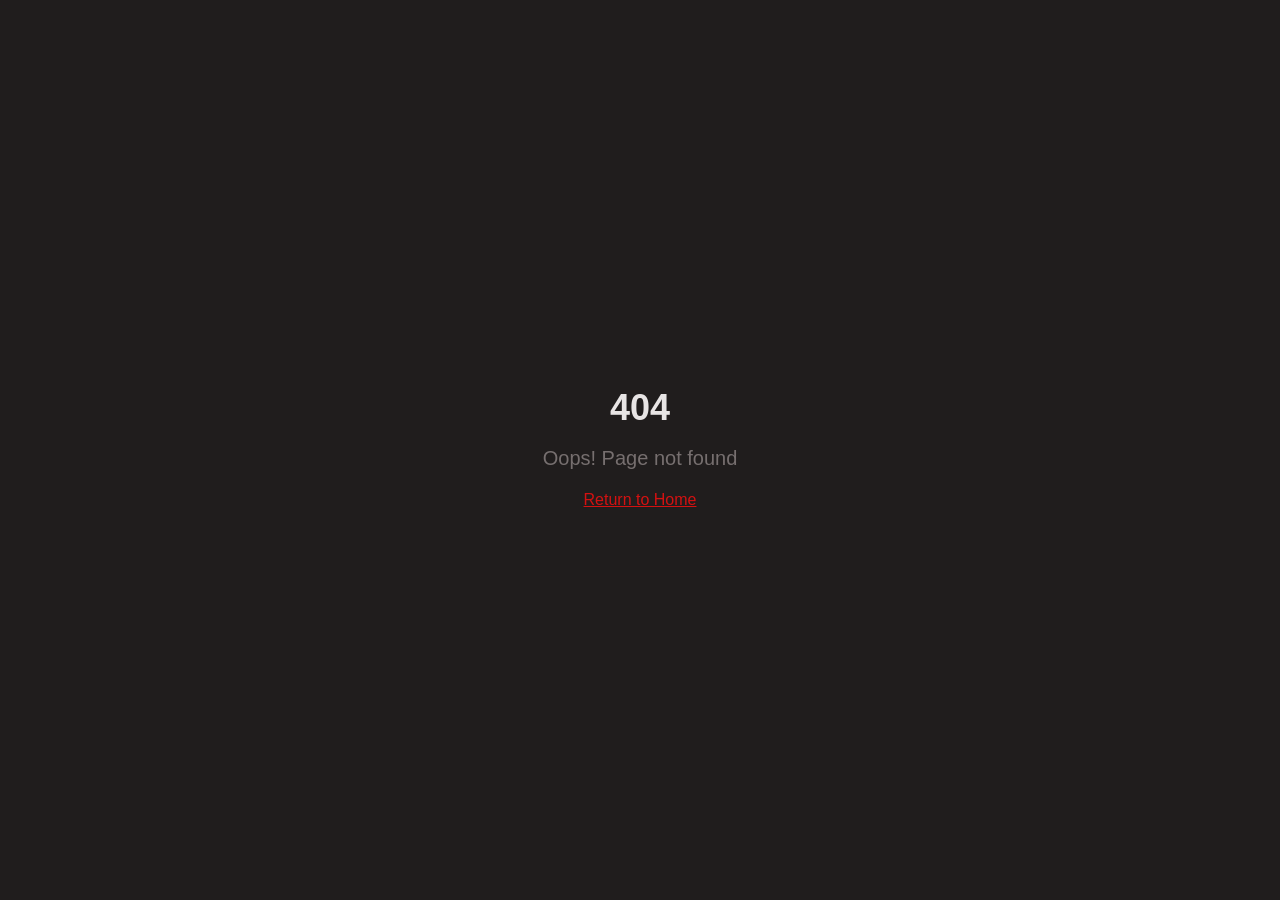
==== commit 9612ad95: "Replace exported HTML shell with clean production entrypoint" ====
--- a/index.html
+++ b/index.html
@@ -1,258 +1,40 @@
-<!DOCTYPE html>
-<html lang="en" style="--primary: 0 85% 45%; --accent: 0 85% 45%; --ring: 0 85% 45%; --blood: 0 85% 45%; --blood-dark: 0 90% 25%; --blood-glow: 0 100% 50%; --background: 0 0% 4%; --glow-intensity: 0.5;" class=" idc0_343 eqgnhlttbdb"><link type="text/css" id="dark-mode" rel="stylesheet" href=""><style type="text/css" id="dark-mode-custom-style"></style><head>
-<meta http-equiv="content-type" content="text/html; charset=UTF-8">
-    <meta charset="UTF-8">
-    <meta name="viewport" content="width=device-width, initial-scale=1.0">
-    <!-- TODO: Set the document title to the name of your application -->
+<!doctype html>
+<html lang="en">
+  <head>
+    <meta charset="UTF-8" />
+    <meta name="viewport" content="width=device-width, initial-scale=1.0" />
     <title>vampair</title>
-    <meta name="description" content="digital phantom · dev · creator. building things in the dark.">
-    <meta name="author" content="vampair">
+    <meta name="description" content="digital phantom · dev · creator. building things in the dark." />
+    <meta name="author" content="vampair" />
 
-    
-    
-    <meta property="og:type" content="website">
-    <meta property="og:image" content="https://pub-bb2e103a32db4e198524a2e9ed8f35b4.r2.dev/533bca2f-fc12-4bdd-bc7f-9c73f2040ea3/id-preview-a91b4fd0--896fa6c7-9cba-4c24-b9f0-e9a317b03b16.lovable.app-1775397984324.png">
+    <meta property="og:type" content="website" />
+    <meta property="og:title" content="vampair" />
+    <meta
+      property="og:description"
+      content="digital phantom · dev · creator. building things in the dark."
+    />
+    <meta
+      property="og:image"
+      content="https://pub-bb2e103a32db4e198524a2e9ed8f35b4.r2.dev/533bca2f-fc12-4bdd-bc7f-9c73f2040ea3/id-preview-a91b4fd0--896fa6c7-9cba-4c24-b9f0-e9a317b03b16.lovable.app-1775397984324.png"
+    />
 
-    <meta name="twitter:card" content="summary_large_image">
-    <meta name="twitter:site" content="@Lovable">
-    <meta name="twitter:image" content="https://pub-bb2e103a32db4e198524a2e9ed8f35b4.r2.dev/533bca2f-fc12-4bdd-bc7f-9c73f2040ea3/id-preview-a91b4fd0--896fa6c7-9cba-4c24-b9f0-e9a317b03b16.lovable.app-1775397984324.png">
-    <meta property="og:title" content="vampair">
-  <meta name="twitter:title" content="vampair">
-  <meta property="og:description" content="digital phantom · dev · creator. building things in the dark.">
-  <meta name="twitter:description" content="digital phantom · dev · creator. building things in the dark.">
-  <script type="module" crossorigin="" src="assets/index-NMcZ036z.js"></script>
-  <link rel="stylesheet" crossorigin="" href="assets/index-Cbe7AoPo.css">
+    <meta name="twitter:card" content="summary_large_image" />
+    <meta name="twitter:site" content="@Lovable" />
+    <meta name="twitter:title" content="vampair" />
+    <meta
+      name="twitter:description"
+      content="digital phantom · dev · creator. building things in the dark."
+    />
+    <meta
+      name="twitter:image"
+      content="https://pub-bb2e103a32db4e198524a2e9ed8f35b4.r2.dev/533bca2f-fc12-4bdd-bc7f-9c73f2040ea3/id-preview-a91b4fd0--896fa6c7-9cba-4c24-b9f0-e9a317b03b16.lovable.app-1775397984324.png"
+    />
 
-<style>
-	@font-face {
-		font-family: 'CameraPlainVariable';
-		src: url('https://cdn.gpteng.co/mcp-widgets/v1/fonts/CameraPlainVariable.woff2') format('woff2');
-		font-weight: 100 900;
-		font-style: normal;
-		font-display: swap;
-	}
-
-	#lovable-badge {
-		--badge-bg: #1b1b1b;
-		--badge-text: #c5c1b9;
-		--badge-text-hover: #dcdad5;
-		--badge-radius: 6px;
-		--badge-padding: 8px;
-		--badge-gap: 6px;
-		--badge-shadow: 
-			0 0 0 1px rgba(0, 0, 0, 0.88),
-			0 1px 0 0 rgba(0, 0, 0, 0.04),
-			0 2px 2px -1px rgba(0, 0, 0, 0.08),
-			0 4px 4px -2px rgba(0, 0, 0, 0.08),
-			0 8px 8px -4px rgba(0, 0, 0, 0.08),
-			0 16px 16px -8px rgba(0, 0, 0, 0.08);
-		--badge-transition-duration: 0.2s;
-		--badge-transition-easing: cubic-bezier(0.16, 1, 0.32, 1);
-		--focus-color: #575ECF;
-		--focus-offset: 2px;
-		--focus-width: 2px;
-		
-		position: fixed;
-		bottom: 12px;
-		right: 12px;
-		height: 24px;
-		display: flex;
-		align-items: center;
-		z-index: 1000000;
-		background-color: var(--badge-bg);
-		color: var(--badge-text);
-		border-radius: var(--badge-radius);
-		box-shadow: var(--badge-shadow);
-		font-size: 12px;
-		font-family: CameraPlainVariable, "CameraPlainVariable Fallback", -apple-system, BlinkMacSystemFont, 'Segoe UI', Roboto, sans-serif;
-		font-weight: 400 !important;
-		text-transform: none !important;
-		font-feature-settings: normal !important;
-		transform: translateZ(0);
-		will-change: transform, opacity;
-	}
-
-	#lovable-badge-cta {
-		display: flex;
-		align-items: center;
-		gap: var(--badge-gap);
-		padding: 0 var(--badge-padding);
-		height: 100%;
-		color: inherit;
-		text-decoration: none;
-		white-space: nowrap;
-		border-radius: var(--badge-radius) 0 0 var(--badge-radius);
-		transition: 
-			background-color var(--badge-transition-duration) ease,
-			color var(--badge-transition-duration) ease,
-			transform 0.1s ease;
-	}
-
-	#lovable-badge-cta:hover {
-		background: rgba(255, 255, 255, 0.04);
-		color: var(--badge-text-hover);
-	}
-
-	#lovable-badge-cta:active {
-		transform: scale(0.98);
-	}
-
-	#lovable-badge-cta:focus {
-		outline: none;
-	}
-
-	#lovable-badge-cta:focus-visible {
-		outline: var(--focus-width) solid var(--focus-color);
-		outline-offset: var(--focus-offset);
-		z-index: 1;
-	}
-
-	#lovable-badge-text {
-		line-height: 1;
-	}
-
-	#lovable-badge-divider {
-		width: 1px;
-		height: 24px;
-		background-color: rgba(255, 255, 255, 0.04);
-		flex-shrink: 0;
-	}
-
-	#lovable-badge-close {
-		width: 24px;
-		height: 24px;
-		min-width: 24px;
-		min-height: 24px;
-		cursor: pointer;
-		background: none;
-		border: none;
-		padding: 0;
-		display: flex;
-		align-items: center;
-		justify-content: center;
-		border-radius: 0 var(--badge-radius) var(--badge-radius) 0;
-		flex-shrink: 0;
-		transition: 
-			background-color var(--badge-transition-duration) ease,
-			transform 0.1s ease;
-	}
-
-	#lovable-badge-close:hover {
-		background: rgba(255, 255, 255, 0.04);
-	}
-
-	#lovable-badge-close:active {
-		transform: scale(0.92);
-	}
-
-	#lovable-badge-close:focus {
-		outline: none;
-	}
-
-	#lovable-badge-close:focus-visible {
-		outline: var(--focus-width) solid var(--focus-color);
-		outline-offset: calc(var(--focus-offset) * -1);
-		z-index: 1;
-	}
-
-	#lovable-badge-close svg path {
-		fill: var(--badge-text);
-		transition: fill var(--badge-transition-duration) ease;
-	}
-
-	#lovable-badge-close:hover svg path {
-		fill: var(--badge-text-hover);
-	}
-
-	@media (prefers-reduced-motion: reduce) {
-		#lovable-badge-cta,
-		#lovable-badge-close,
-		#lovable-badge-close svg path {
-			transition: none;
-		}
-		
-		#lovable-badge-cta:active,
-		#lovable-badge-close:active {
-			transform: none;
-		}
-	}
-
-	@media (prefers-contrast: high) {
-		#lovable-badge {
-			--badge-bg: #000;
-			--badge-text: #fff;
-			--badge-text-hover: #fff;
-			border: 2px solid currentColor;
-		}
-		
-		#lovable-badge-cta:focus-visible,
-		#lovable-badge-close:focus-visible {
-			outline-width: 3px;
-		}
-	}
-</style>
-<script defer="defer" src="assets/~flock.js" data-proxy-url="/~api/analytics"></script><style type="text/css">:where(html[dir="ltr"]),:where([data-sonner-toaster][dir="ltr"]){--toast-icon-margin-start: -3px;--toast-icon-margin-end: 4px;--toast-svg-margin-start: -1px;--toast-svg-margin-end: 0px;--toast-button-margin-start: auto;--toast-button-margin-end: 0;--toast-close-button-start: 0;--toast-close-button-end: unset;--toast-close-button-transform: translate(-35%, -35%)}:where(html[dir="rtl"]),:where([data-sonner-toaster][dir="rtl"]){--toast-icon-margin-start: 4px;--toast-icon-margin-end: -3px;--toast-svg-margin-start: 0px;--toast-svg-margin-end: -1px;--toast-button-margin-start: 0;--toast-button-margin-end: auto;--toast-close-button-start: unset;--toast-close-button-end: 0;--toast-close-button-transform: translate(35%, -35%)}:where([data-sonner-toaster]){position:fixed;width:var(--width);font-family:ui-sans-serif,system-ui,-apple-system,BlinkMacSystemFont,Segoe UI,Roboto,Helvetica Neue,Arial,Noto Sans,sans-serif,Apple Color Emoji,Segoe UI Emoji,Segoe UI Symbol,Noto Color Emoji;--gray1: hsl(0, 0%, 99%);--gray2: hsl(0, 0%, 97.3%);--gray3: hsl(0, 0%, 95.1%);--gray4: hsl(0, 0%, 93%);--gray5: hsl(0, 0%, 90.9%);--gray6: hsl(0, 0%, 88.7%);--gray7: hsl(0, 0%, 85.8%);--gray8: hsl(0, 0%, 78%);--gray9: hsl(0, 0%, 56.1%);--gray10: hsl(0, 0%, 52.3%);--gray11: hsl(0, 0%, 43.5%);--gray12: hsl(0, 0%, 9%);--border-radius: 8px;box-sizing:border-box;padding:0;margin:0;list-style:none;outline:none;z-index:999999999;transition:transform .4s ease}:where([data-sonner-toaster][data-lifted="true"]){transform:translateY(-10px)}@media (hover: none) and (pointer: coarse){:where([data-sonner-toaster][data-lifted="true"]){transform:none}}:where([data-sonner-toaster][data-x-position="right"]){right:var(--offset-right)}:where([data-sonner-toaster][data-x-position="left"]){left:var(--offset-left)}:where([data-sonner-toaster][data-x-position="center"]){left:50%;transform:translate(-50%)}:where([data-sonner-toaster][data-y-position="top"]){top:var(--offset-top)}:where([data-sonner-toaster][data-y-position="bottom"]){bottom:var(--offset-bottom)}:where([data-sonner-toast]){--y: translateY(100%);--lift-amount: calc(var(--lift) * var(--gap));z-index:var(--z-index);position:absolute;opacity:0;transform:var(--y);filter:blur(0);touch-action:none;transition:transform .4s,opacity .4s,height .4s,box-shadow .2s;box-sizing:border-box;outline:none;overflow-wrap:anywhere}:where([data-sonner-toast][data-styled="true"]){padding:16px;background:var(--normal-bg);border:1px solid var(--normal-border);color:var(--normal-text);border-radius:var(--border-radius);box-shadow:0 4px 12px #0000001a;width:var(--width);font-size:13px;display:flex;align-items:center;gap:6px}:where([data-sonner-toast]:focus-visible){box-shadow:0 4px 12px #0000001a,0 0 0 2px #0003}:where([data-sonner-toast][data-y-position="top"]){top:0;--y: translateY(-100%);--lift: 1;--lift-amount: calc(1 * var(--gap))}:where([data-sonner-toast][data-y-position="bottom"]){bottom:0;--y: translateY(100%);--lift: -1;--lift-amount: calc(var(--lift) * var(--gap))}:where([data-sonner-toast]) :where([data-description]){font-weight:400;line-height:1.4;color:inherit}:where([data-sonner-toast]) :where([data-title]){font-weight:500;line-height:1.5;color:inherit}:where([data-sonner-toast]) :where([data-icon]){display:flex;height:16px;width:16px;position:relative;justify-content:flex-start;align-items:center;flex-shrink:0;margin-left:var(--toast-icon-margin-start);margin-right:var(--toast-icon-margin-end)}:where([data-sonner-toast][data-promise="true"]) :where([data-icon])>svg{opacity:0;transform:scale(.8);transform-origin:center;animation:sonner-fade-in .3s ease forwards}:where([data-sonner-toast]) :where([data-icon])>*{flex-shrink:0}:where([data-sonner-toast]) :where([data-icon]) svg{margin-left:var(--toast-svg-margin-start);margin-right:var(--toast-svg-margin-end)}:where([data-sonner-toast]) :where([data-content]){display:flex;flex-direction:column;gap:2px}[data-sonner-toast][data-styled=true] [data-button]{border-radius:4px;padding-left:8px;padding-right:8px;height:24px;font-size:12px;color:var(--normal-bg);background:var(--normal-text);margin-left:var(--toast-button-margin-start);margin-right:var(--toast-button-margin-end);border:none;cursor:pointer;outline:none;display:flex;align-items:center;flex-shrink:0;transition:opacity .4s,box-shadow .2s}:where([data-sonner-toast]) :where([data-button]):focus-visible{box-shadow:0 0 0 2px #0006}:where([data-sonner-toast]) :where([data-button]):first-of-type{margin-left:var(--toast-button-margin-start);margin-right:var(--toast-button-margin-end)}:where([data-sonner-toast]) :where([data-cancel]){color:var(--normal-text);background:rgba(0,0,0,.08)}:where([data-sonner-toast][data-theme="dark"]) :where([data-cancel]){background:rgba(255,255,255,.3)}:where([data-sonner-toast]) :where([data-close-button]){position:absolute;left:var(--toast-close-button-start);right:var(--toast-close-button-end);top:0;height:20px;width:20px;display:flex;justify-content:center;align-items:center;padding:0;color:var(--gray12);border:1px solid var(--gray4);transform:var(--toast-close-button-transform);border-radius:50%;cursor:pointer;z-index:1;transition:opacity .1s,background .2s,border-color .2s}[data-sonner-toast] [data-close-button]{background:var(--gray1)}:where([data-sonner-toast]) :where([data-close-button]):focus-visible{box-shadow:0 4px 12px #0000001a,0 0 0 2px #0003}:where([data-sonner-toast]) :where([data-disabled="true"]){cursor:not-allowed}:where([data-sonner-toast]):hover :where([data-close-button]):hover{background:var(--gray2);border-color:var(--gray5)}:where([data-sonner-toast][data-swiping="true"]):before{content:"";position:absolute;left:-50%;right:-50%;height:100%;z-index:-1}:where([data-sonner-toast][data-y-position="top"][data-swiping="true"]):before{bottom:50%;transform:scaleY(3) translateY(50%)}:where([data-sonner-toast][data-y-position="bottom"][data-swiping="true"]):before{top:50%;transform:scaleY(3) translateY(-50%)}:where([data-sonner-toast][data-swiping="false"][data-removed="true"]):before{content:"";position:absolute;inset:0;transform:scaleY(2)}:where([data-sonner-toast]):after{content:"";position:absolute;left:0;height:calc(var(--gap) + 1px);bottom:100%;width:100%}:where([data-sonner-toast][data-mounted="true"]){--y: translateY(0);opacity:1}:where([data-sonner-toast][data-expanded="false"][data-front="false"]){--scale: var(--toasts-before) * .05 + 1;--y: translateY(calc(var(--lift-amount) * var(--toasts-before))) scale(calc(-1 * var(--scale)));height:var(--front-toast-height)}:where([data-sonner-toast])>*{transition:opacity .4s}:where([data-sonner-toast][data-expanded="false"][data-front="false"][data-styled="true"])>*{opacity:0}:where([data-sonner-toast][data-visible="false"]){opacity:0;pointer-events:none}:where([data-sonner-toast][data-mounted="true"][data-expanded="true"]){--y: translateY(calc(var(--lift) * var(--offset)));height:var(--initial-height)}:where([data-sonner-toast][data-removed="true"][data-front="true"][data-swipe-out="false"]){--y: translateY(calc(var(--lift) * -100%));opacity:0}:where([data-sonner-toast][data-removed="true"][data-front="false"][data-swipe-out="false"][data-expanded="true"]){--y: translateY(calc(var(--lift) * var(--offset) + var(--lift) * -100%));opacity:0}:where([data-sonner-toast][data-removed="true"][data-front="false"][data-swipe-out="false"][data-expanded="false"]){--y: translateY(40%);opacity:0;transition:transform .5s,opacity .2s}:where([data-sonner-toast][data-removed="true"][data-front="false"]):before{height:calc(var(--initial-height) + 20%)}[data-sonner-toast][data-swiping=true]{transform:var(--y) translateY(var(--swipe-amount-y, 0px)) translate(var(--swipe-amount-x, 0px));transition:none}[data-sonner-toast][data-swiped=true]{user-select:none}[data-sonner-toast][data-swipe-out=true][data-y-position=bottom],[data-sonner-toast][data-swipe-out=true][data-y-position=top]{animation-duration:.2s;animation-timing-function:ease-out;animation-fill-mode:forwards}[data-sonner-toast][data-swipe-out=true][data-swipe-direction=left]{animation-name:swipe-out-left}[data-sonner-toast][data-swipe-out=true][data-swipe-direction=right]{animation-name:swipe-out-right}[data-sonner-toast][data-swipe-out=true][data-swipe-direction=up]{animation-name:swipe-out-up}[data-sonner-toast][data-swipe-out=true][data-swipe-direction=down]{animation-name:swipe-out-down}@keyframes swipe-out-left{0%{transform:var(--y) translate(var(--swipe-amount-x));opacity:1}to{transform:var(--y) translate(calc(var(--swipe-amount-x) - 100%));opacity:0}}@keyframes swipe-out-right{0%{transform:var(--y) translate(var(--swipe-amount-x));opacity:1}to{transform:var(--y) translate(calc(var(--swipe-amount-x) + 100%));opacity:0}}@keyframes swipe-out-up{0%{transform:var(--y) translateY(var(--swipe-amount-y));opacity:1}to{transform:var(--y) translateY(calc(var(--swipe-amount-y) - 100%));opacity:0}}@keyframes swipe-out-down{0%{transform:var(--y) translateY(var(--swipe-amount-y));opacity:1}to{transform:var(--y) translateY(calc(var(--swipe-amount-y) + 100%));opacity:0}}@media (max-width: 600px){[data-sonner-toaster]{position:fixed;right:var(--mobile-offset-right);left:var(--mobile-offset-left);width:100%}[data-sonner-toaster][dir=rtl]{left:calc(var(--mobile-offset-left) * -1)}[data-sonner-toaster] [data-sonner-toast]{left:0;right:0;width:calc(100% - var(--mobile-offset-left) * 2)}[data-sonner-toaster][data-x-position=left]{left:var(--mobile-offset-left)}[data-sonner-toaster][data-y-position=bottom]{bottom:var(--mobile-offset-bottom)}[data-sonner-toaster][data-y-position=top]{top:var(--mobile-offset-top)}[data-sonner-toaster][data-x-position=center]{left:var(--mobile-offset-left);right:var(--mobile-offset-right);transform:none}}[data-sonner-toaster][data-theme=light]{--normal-bg: #fff;--normal-border: var(--gray4);--normal-text: var(--gray12);--success-bg: hsl(143, 85%, 96%);--success-border: hsl(145, 92%, 91%);--success-text: hsl(140, 100%, 27%);--info-bg: hsl(208, 100%, 97%);--info-border: hsl(221, 91%, 91%);--info-text: hsl(210, 92%, 45%);--warning-bg: hsl(49, 100%, 97%);--warning-border: hsl(49, 91%, 91%);--warning-text: hsl(31, 92%, 45%);--error-bg: hsl(359, 100%, 97%);--error-border: hsl(359, 100%, 94%);--error-text: hsl(360, 100%, 45%)}[data-sonner-toaster][data-theme=light] [data-sonner-toast][data-invert=true]{--normal-bg: #000;--normal-border: hsl(0, 0%, 20%);--normal-text: var(--gray1)}[data-sonner-toaster][data-theme=dark] [data-sonner-toast][data-invert=true]{--normal-bg: #fff;--normal-border: var(--gray3);--normal-text: var(--gray12)}[data-sonner-toaster][data-theme=dark]{--normal-bg: #000;--normal-bg-hover: hsl(0, 0%, 12%);--normal-border: hsl(0, 0%, 20%);--normal-border-hover: hsl(0, 0%, 25%);--normal-text: var(--gray1);--success-bg: hsl(150, 100%, 6%);--success-border: hsl(147, 100%, 12%);--success-text: hsl(150, 86%, 65%);--info-bg: hsl(215, 100%, 6%);--info-border: hsl(223, 100%, 12%);--info-text: hsl(216, 87%, 65%);--warning-bg: hsl(64, 100%, 6%);--warning-border: hsl(60, 100%, 12%);--warning-text: hsl(46, 87%, 65%);--error-bg: hsl(358, 76%, 10%);--error-border: hsl(357, 89%, 16%);--error-text: hsl(358, 100%, 81%)}[data-sonner-toaster][data-theme=dark] [data-sonner-toast] [data-close-button]{background:var(--normal-bg);border-color:var(--normal-border);color:var(--normal-text)}[data-sonner-toaster][data-theme=dark] [data-sonner-toast] [data-close-button]:hover{background:var(--normal-bg-hover);border-color:var(--normal-border-hover)}[data-rich-colors=true][data-sonner-toast][data-type=success],[data-rich-colors=true][data-sonner-toast][data-type=success] [data-close-button]{background:var(--success-bg);border-color:var(--success-border);color:var(--success-text)}[data-rich-colors=true][data-sonner-toast][data-type=info],[data-rich-colors=true][data-sonner-toast][data-type=info] [data-close-button]{background:var(--info-bg);border-color:var(--info-border);color:var(--info-text)}[data-rich-colors=true][data-sonner-toast][data-type=warning],[data-rich-colors=true][data-sonner-toast][data-type=warning] [data-close-button]{background:var(--warning-bg);border-color:var(--warning-border);color:var(--warning-text)}[data-rich-colors=true][data-sonner-toast][data-type=error],[data-rich-colors=true][data-sonner-toast][data-type=error] [data-close-button]{background:var(--error-bg);border-color:var(--error-border);color:var(--error-text)}.sonner-loading-wrapper{--size: 16px;height:var(--size);width:var(--size);position:absolute;inset:0;z-index:10}.sonner-loading-wrapper[data-visible=false]{transform-origin:center;animation:sonner-fade-out .2s ease forwards}.sonner-spinner{position:relative;top:50%;left:50%;height:var(--size);width:var(--size)}.sonner-loading-bar{animation:sonner-spin 1.2s linear infinite;background:var(--gray11);border-radius:6px;height:8%;left:-10%;position:absolute;top:-3.9%;width:24%}.sonner-loading-bar:nth-child(1){animation-delay:-1.2s;transform:rotate(.0001deg) translate(146%)}.sonner-loading-bar:nth-child(2){animation-delay:-1.1s;transform:rotate(30deg) translate(146%)}.sonner-loading-bar:nth-child(3){animation-delay:-1s;transform:rotate(60deg) translate(146%)}.sonner-loading-bar:nth-child(4){animation-delay:-.9s;transform:rotate(90deg) translate(146%)}.sonner-loading-bar:nth-child(5){animation-delay:-.8s;transform:rotate(120deg) translate(146%)}.sonner-loading-bar:nth-child(6){animation-delay:-.7s;transform:rotate(150deg) translate(146%)}.sonner-loading-bar:nth-child(7){animation-delay:-.6s;transform:rotate(180deg) translate(146%)}.sonner-loading-bar:nth-child(8){animation-delay:-.5s;transform:rotate(210deg) translate(146%)}.sonner-loading-bar:nth-child(9){animation-delay:-.4s;transform:rotate(240deg) translate(146%)}.sonner-loading-bar:nth-child(10){animation-delay:-.3s;transform:rotate(270deg) translate(146%)}.sonner-loading-bar:nth-child(11){animation-delay:-.2s;transform:rotate(300deg) translate(146%)}.sonner-loading-bar:nth-child(12){animation-delay:-.1s;transform:rotate(330deg) translate(146%)}@keyframes sonner-fade-in{0%{opacity:0;transform:scale(.8)}to{opacity:1;transform:scale(1)}}@keyframes sonner-fade-out{0%{opacity:1;transform:scale(1)}to{opacity:0;transform:scale(.8)}}@keyframes sonner-spin{0%{opacity:1}to{opacity:.15}}@media (prefers-reduced-motion){[data-sonner-toast],[data-sonner-toast]>*,.sonner-loading-bar{transition:none!important;animation:none!important}}.sonner-loader{position:absolute;top:50%;left:50%;transform:translate(-50%,-50%);transform-origin:center;transition:opacity .2s,transform .2s}.sonner-loader[data-visible=false]{opacity:0;transform:scale(.8) translate(-50%,-50%)}
-</style></head>
-
+    <link rel="stylesheet" href="assets/index-Cbe7AoPo.css" />
+    <script type="module" src="assets/index-NMcZ036z.js"></script>
+    <script defer src="assets/~flock.js" data-proxy-url="/~api/analytics"></script>
+  </head>
   <body>
     <div id="root"></div>
-  
-<aside id="lovable-badge" role="complementary" dir="ltr" lang="en" aria-label="Edit with Lovable">
-	<a id="lovable-badge-cta" target="_blank" href="https://lovable.dev/projects/896fa6c7-9cba-4c24-b9f0-e9a317b03b16?utm_source=lovable-badge" rel="noopener" aria-label="Edit with Lovable">
-		<span id="lovable-badge-text">Edit with</span>
-		<svg xmlns="http://www.w3.org/2000/svg" width="52" height="16" fill="none" viewBox="0 0 52 16">
-  <path fill="#FCFBF8" fill-rule="evenodd" d="M20.318 5.25c.643 0 1.206.14 1.69.418a2.81 2.81 0 0 1 1.118 1.191c.266.513.4 1.115.4 1.807s-.134 1.296-.4 1.812a2.81 2.81 0 0 1-1.118 1.193c-.484.278-1.047.418-1.69.418s-1.208-.14-1.695-.418a2.85 2.85 0 0 1-1.125-1.193c-.262-.516-.393-1.12-.393-1.812s.131-1.294.393-1.807a2.848 2.848 0 0 1 1.125-1.191c.487-.279 1.052-.418 1.695-.418Zm0 1.425c-.27 0-.504.076-.7.228-.193.147-.34.37-.443.67-.102.295-.153.66-.153 1.093 0 .435.05.801.153 1.1.102.3.25.524.443.676.196.147.43.22.7.22.27 0 .502-.073.694-.22.193-.152.341-.375.443-.67.103-.299.153-.667.153-1.106 0-.65-.112-1.145-.337-1.481a1.08 1.08 0 0 0-.953-.51ZM32.7 5.25c.61 0 1.127.1 1.549.3.422.197.74.48.953.849.217.368.325.809.325 1.32v2.704c0 .29.02.562.062.812.044.245.108.4.19.466V12h-1.935a5.895 5.895 0 0 1-.105-.684 7.745 7.745 0 0 1-.02-.228 2.293 2.293 0 0 1-.151.203c-.205.242-.47.437-.793.584-.32.143-.685.215-1.094.215-.406 0-.77-.08-1.094-.24a1.845 1.845 0 0 1-.756-.682 1.984 1.984 0 0 1-.27-1.045c0-.606.178-1.069.535-1.388.356-.324.87-.534 1.542-.633l1.125-.16c.225-.032.403-.074.534-.123a.622.622 0 0 0 .288-.196.549.549 0 0 0 .093-.327.65.65 0 0 0-.11-.367.702.702 0 0 0-.32-.27c-.14-.07-.31-.105-.51-.105-.32 0-.576.083-.768.251-.193.164-.298.39-.314.676h-1.923c.016-.434.147-.82.393-1.155.25-.34.596-.604 1.039-.792.442-.189.954-.283 1.535-.283Zm.99 3.498a.98.98 0 0 1-.215.14 2.49 2.49 0 0 1-.584.178l-.473.092c-.315.061-.553.156-.713.283-.155.127-.233.305-.233.534 0 .23.084.412.252.547.168.135.383.203.645.203s.494-.058.694-.173c.201-.118.355-.282.461-.49.11-.21.166-.448.166-.714v-.6Zm4.526-2.375c.065-.125.138-.243.221-.349.197-.25.437-.44.719-.571.282-.135.6-.203.952-.203.528 0 .988.138 1.377.412.389.275.688.67.896 1.186.21.512.314 1.12.314 1.824 0 .7-.107 1.309-.32 1.825-.213.512-.518.906-.915 1.18-.393.275-.854.412-1.383.412-.352 0-.667-.062-.946-.184a1.832 1.832 0 0 1-.7-.554 2.2 2.2 0 0 1-.234-.383V12h-1.843V3h1.862v3.373Zm1.284.296c-.274 0-.51.085-.707.253-.192.163-.338.397-.436.7a3.376 3.376 0 0 0-.148 1.05c0 .406.05.759.148 1.058.098.299.243.53.436.694.197.164.433.246.707.246.279 0 .512-.082.7-.246.193-.164.336-.395.43-.694.099-.3.148-.652.148-1.058 0-.405-.05-.757-.147-1.056-.095-.299-.238-.53-.43-.694a1.015 1.015 0 0 0-.7-.253Zm9.416-1.419c.602 0 1.136.131 1.604.393.466.262.829.643 1.086 1.143.263.5.394 1.097.394 1.794 0 .25-.002.449-.006.596H47.51c.018.288.071.538.164.75a1.3 1.3 0 0 0 .491.596c.214.13.465.196.757.196.319 0 .583-.082.792-.246.209-.167.34-.403.393-.706h1.862a2.48 2.48 0 0 1-.485 1.235 2.54 2.54 0 0 1-1.051.805c-.439.188-.949.283-1.53.283-.655 0-1.225-.125-1.708-.375a2.672 2.672 0 0 1-1.13-1.143c-.267-.508-.4-1.137-.4-1.887 0-.712.14-1.327.418-1.843a2.86 2.86 0 0 1 1.155-1.186c.491-.27 1.051-.405 1.678-.405Zm-.044 1.345c-.274 0-.516.068-.725.203a1.29 1.29 0 0 0-.479.59 2.045 2.045 0 0 0-.132.498h2.562a1.873 1.873 0 0 0-.138-.602 1.061 1.061 0 0 0-.418-.516 1.243 1.243 0 0 0-.67-.173Z" clip-rule="evenodd"></path>
-  <path fill="#FCFBF8" d="m26.605 9.995 1.342-4.566h1.924L27.628 12h-2.07l-2.33-6.57h1.98l1.397 4.565Zm-13.013.143h2.256c1.632 0 1.421 1.837 1.418 1.861h-5.603V3h1.93v7.138Zm31.516 1.861h-1.862V3h1.862v8.999Z"></path>
-  <path fill="url(#a)" fill-rule="evenodd" d="M2.7 3c1.492 0 2.7 1.192 2.7 2.663v1.012h.9c1.49 0 2.7 1.192 2.7 2.662S7.791 12 6.3 12H0V5.663C0 4.193 1.209 3 2.7 3Z" clip-rule="evenodd"></path>
-  <defs>
-    <radialGradient id="a" cx="0" cy="0" r="1" gradientTransform="matrix(-1.54236 7.07838 -10.231 -2.15602 4.627 5.022)" gradientUnits="userSpaceOnUse">
-      <stop offset=".106" stop-color="#FE7B02"></stop>
-      <stop offset=".394" stop-color="#FE3F21"></stop>
-      <stop offset=".608" stop-color="#F858BC"></stop>
-      <stop offset=".929" stop-color="#575ECF"></stop>
-    </radialGradient>
-  </defs>
-</svg>
-
-
-	</a>
-	
-	<span id="lovable-badge-divider" aria-hidden="true"></span>
-	
-	<button id="lovable-badge-close" aria-label="Dismiss" title="Dismiss" type="button">
-		<svg xmlns="http://www.w3.org/2000/svg" width="16" height="16" fill="none" viewBox="0 0 16 16" aria-hidden="true">
-			<path d="M10.646 4.646a.5.5 0 1 1 .707.708L8.707 8l2.646 2.646a.5.5 0 1 1-.707.707L8 8.707l-2.646 2.646a.5.5 0 1 1-.708-.707L7.293 8 4.646 5.354a.5.5 0 1 1 .708-.708L8 7.293l2.646-2.647Z"></path>
-		</svg>
-	</button>
-</aside>
-<script>
-	// Don't show the lovable-badge if the page is in an iframe or if it's being rendered by puppeteer (screenshot service)
-	if (window.self !== window.top || navigator.userAgent.includes('puppeteer')) {
-		// the page is in an iframe
-		var badge = document.getElementById('lovable-badge');
-		if (badge) {
-			badge.style.display = 'none';
-		}
-	}
-
-	// Add click event listener to close button with animation
-	var closeButton = document.getElementById('lovable-badge-close');
-	if (closeButton) {
-		closeButton.addEventListener('click', function(event) {
-			event.preventDefault();
-			event.stopPropagation();
-			var badge = document.getElementById('lovable-badge');
-			if (badge) {
-				badge.classList.add('closing');
-				setTimeout(function() {
-					if (badge) {
-						badge.style.display = 'none';
-					}
-				}, 240);
-			}
-		});
-	}
-</script>
-
-
-<div state="voice" class="placeholder-icon" id="tts-placeholder-icon" title="Click to show TTS button" style="background-image: url(&quot;moz-extension://19700de3-b153-43bc-85bb-f5a6eed2ca21/data/content_script/icons/voice.png&quot;);"><canvas width="36" height="36" class="loading-circle" id="text-to-speech-loader" style="display: none;"></canvas></div></body></html>+  </body>
+</html>
